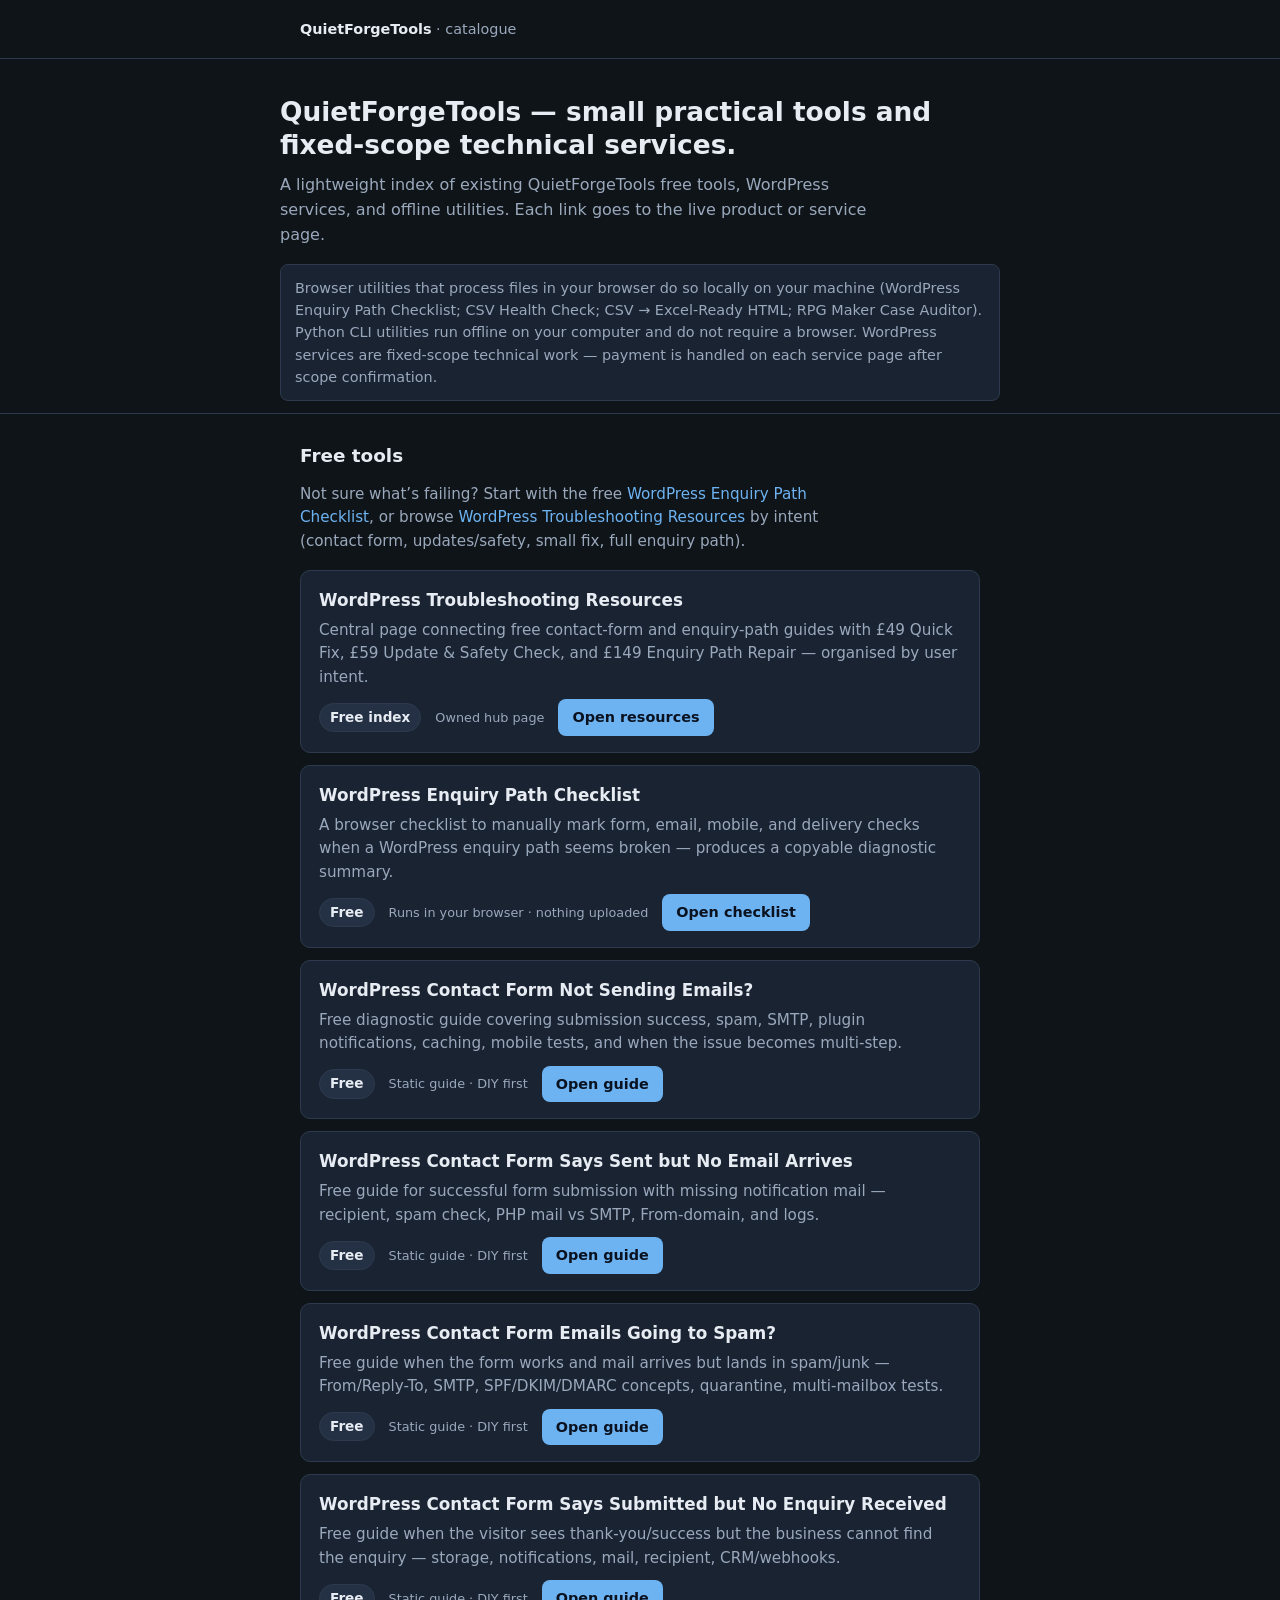
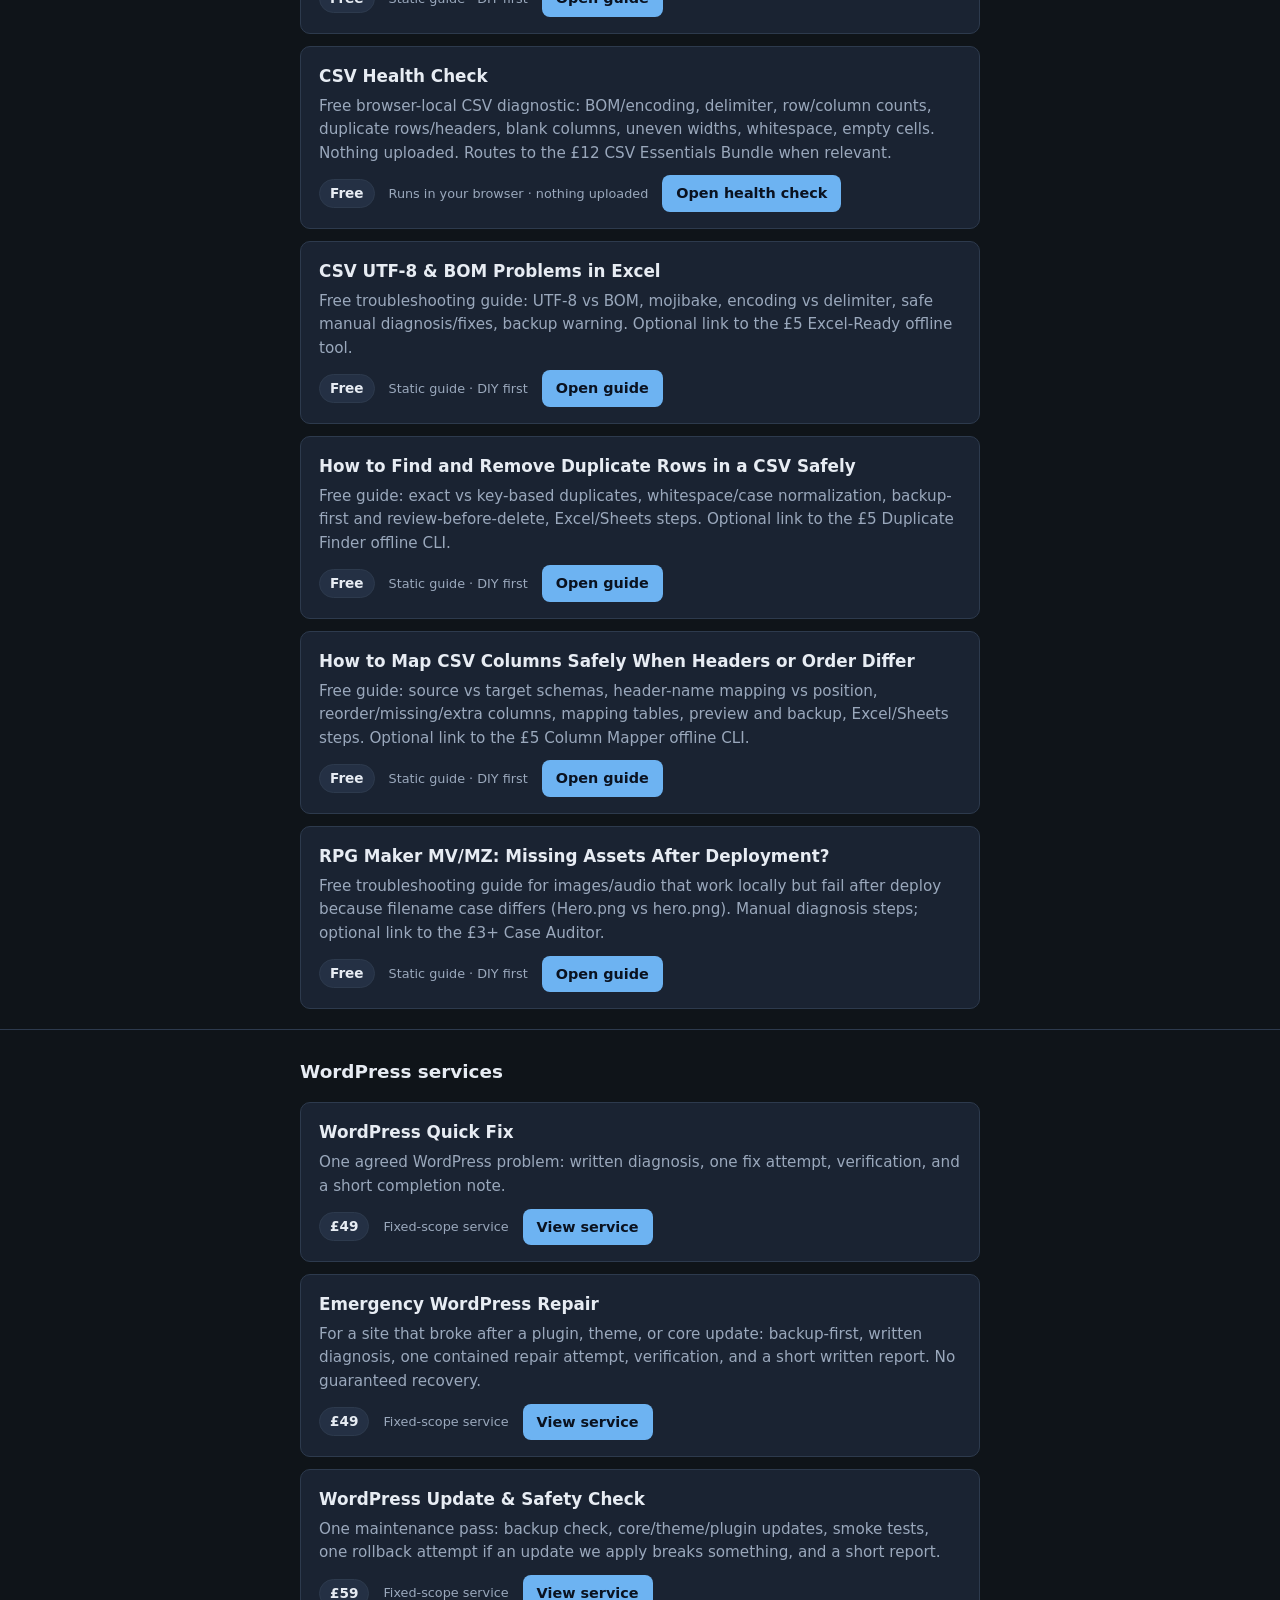
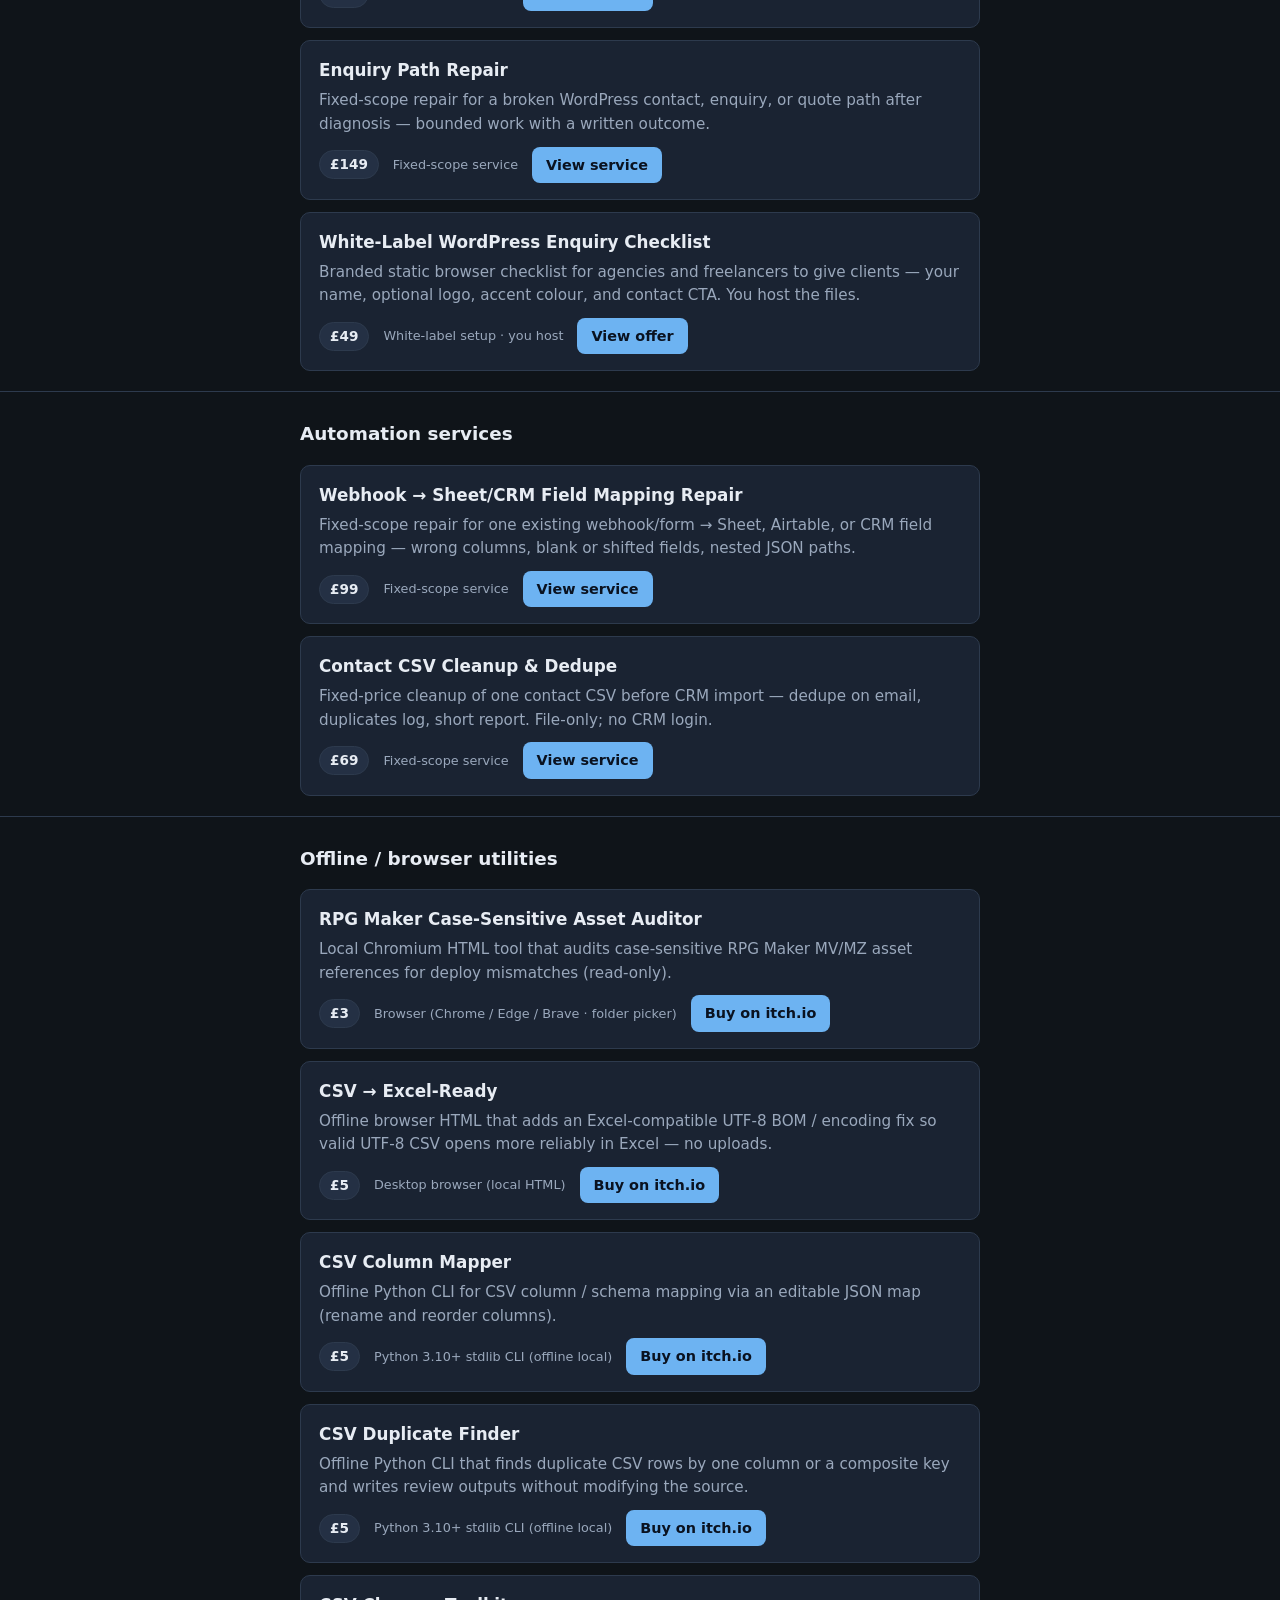
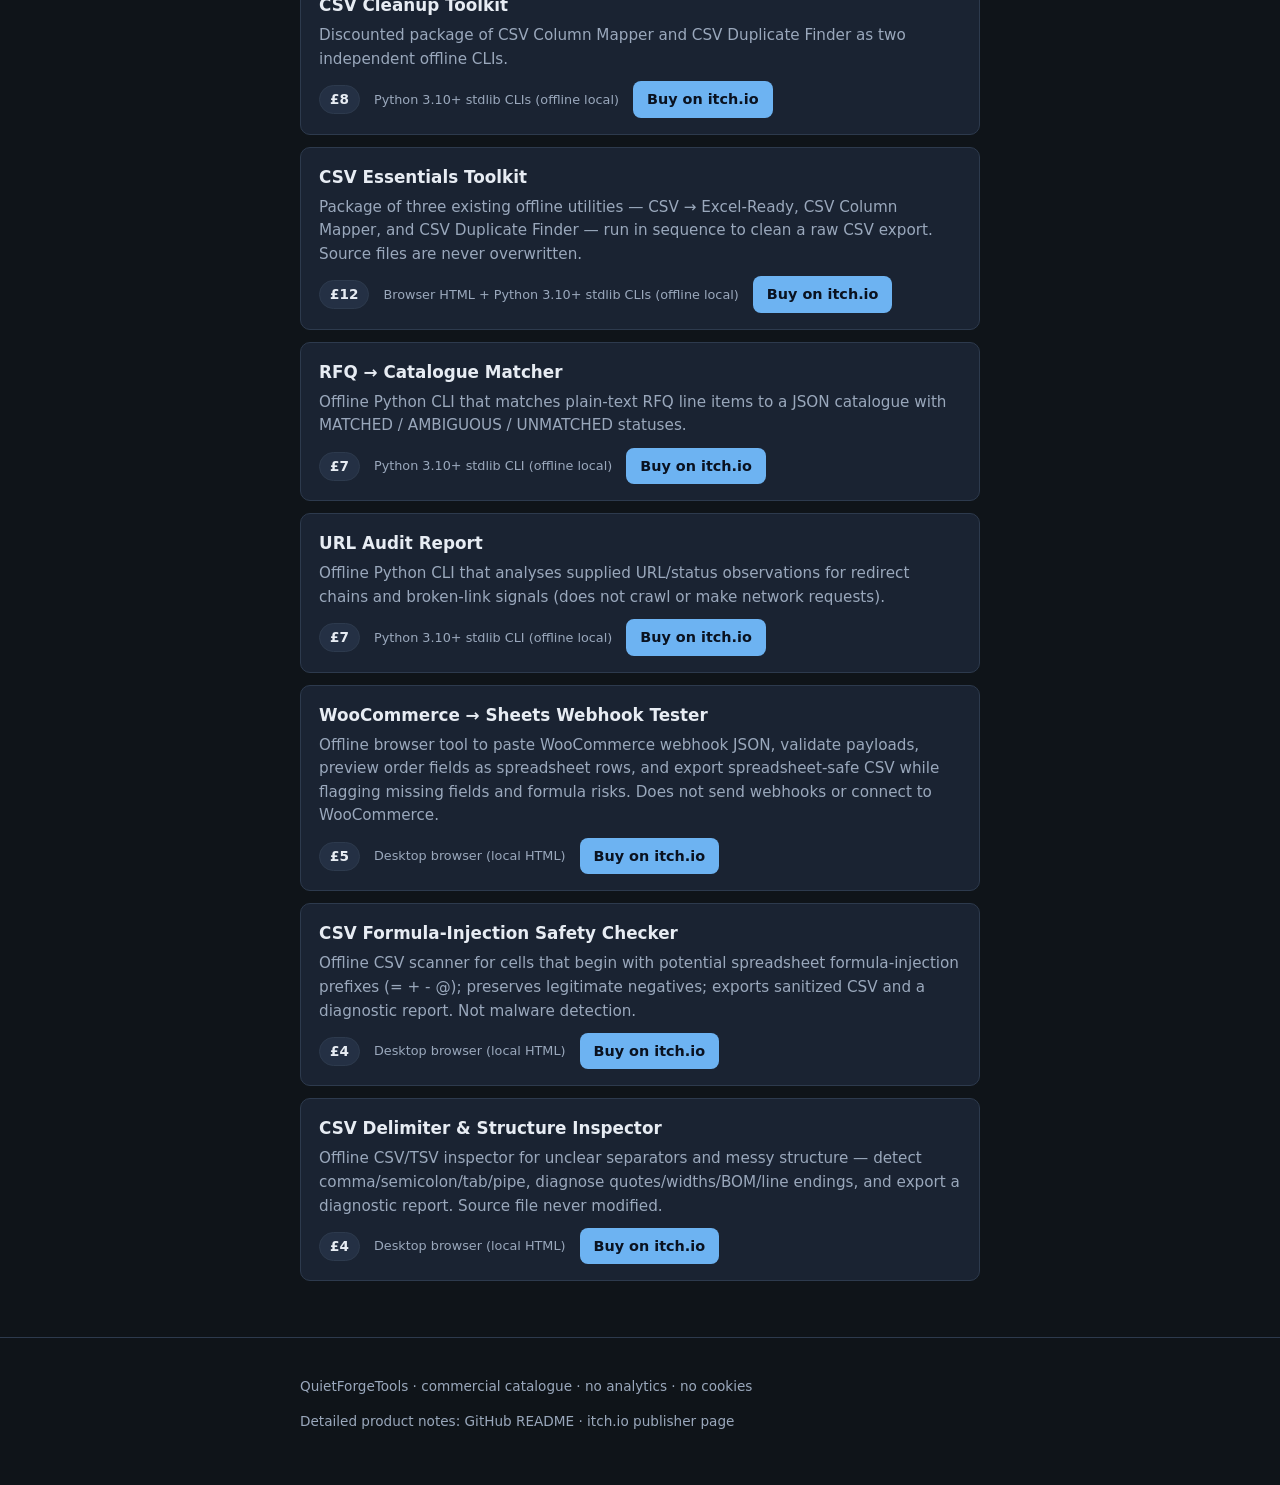
==== docs/index.html @ 50332026 "TASK1142: Add CSV Delimiter & Structure Inspector (£4) to catalogue" ====
<!DOCTYPE html>
<html lang="en">
<head>
  <meta charset="utf-8" />
  <meta name="viewport" content="width=device-width, initial-scale=1" />
  <title>QuietForgeTools — Small Practical Tools &amp; Fixed-Scope Services</title>
  <meta name="description" content="QuietForgeTools: free WordPress enquiry checklist, fixed-scope WordPress services (£49–£149), and offline/browser utilities on itch.io. Small practical tools and technical services." />
  <link rel="canonical" href="https://mamonasr789-png.github.io/quietforgetools/" />
  <meta name="robots" content="index,follow" />
  <style>
    :root {
      --bg: #0f1419;
      --surface: #1a2332;
      --border: #2d3a4d;
      --text: #e7ecf3;
      --muted: #9aa8bc;
      --accent: #6db3f2;
      --chip: #243044;
    }
    * { box-sizing: border-box; }
    body {
      margin: 0;
      font-family: system-ui, -apple-system, Segoe UI, Roboto, Helvetica, Arial, sans-serif;
      background: var(--bg);
      color: var(--text);
      line-height: 1.55;
      font-size: 16px;
    }
    a { color: var(--accent); text-decoration: none; }
    a:hover { text-decoration: underline; }
    .wrap { max-width: 720px; margin: 0 auto; padding: 0 20px; }
    header { border-bottom: 1px solid var(--border); padding: 18px 0; }
    .brand { font-size: 0.9rem; color: var(--muted); }
    .brand strong { color: var(--text); font-weight: 600; }
    .hero { padding: 36px 0 12px; }
    h1 { font-size: 1.65rem; line-height: 1.25; margin: 0 0 12px; font-weight: 700; }
    .lead { color: var(--muted); margin: 0 0 8px; max-width: 38em; }
    .note { font-size: 0.9rem; color: var(--muted); margin: 16px 0 0; padding: 12px 14px; background: var(--surface); border: 1px solid var(--border); border-radius: 8px; }
    section { padding: 28px 0 8px; border-top: 1px solid var(--border); }
    h2 { font-size: 1.15rem; margin: 0 0 16px; font-weight: 650; }
    .item {
      background: var(--surface);
      border: 1px solid var(--border);
      border-radius: 10px;
      padding: 16px 18px;
      margin-bottom: 12px;
    }
    .item h3 { margin: 0 0 6px; font-size: 1.05rem; font-weight: 600; }
    .item p { margin: 0 0 10px; color: var(--muted); font-size: 0.95rem; }
    .meta { display: flex; flex-wrap: wrap; gap: 8px 14px; align-items: center; }
    .price {
      display: inline-block;
      background: var(--chip);
      border: 1px solid var(--border);
      border-radius: 999px;
      padding: 3px 10px;
      font-size: 0.85rem;
      font-weight: 600;
      color: var(--text);
    }
    .runtime { font-size: 0.8rem; color: var(--muted); }
    .btn {
      display: inline-block;
      padding: 7px 14px;
      border-radius: 8px;
      background: var(--accent);
      color: #0a1220;
      font-weight: 600;
      font-size: 0.9rem;
      text-decoration: none;
    }
    .btn:hover { text-decoration: none; filter: brightness(1.06); }
    footer {
      margin-top: 36px;
      padding: 24px 0 40px;
      border-top: 1px solid var(--border);
      color: var(--muted);
      font-size: 0.85rem;
    }
    footer a { color: var(--muted); }
  </style>
</head>
<body>
  <header>
    <div class="wrap">
      <div class="brand"><strong>QuietForgeTools</strong> · catalogue</div>
    </div>
  </header>

  <main>
    <div class="wrap hero">
      <h1>QuietForgeTools — small practical tools and fixed-scope technical services.</h1>
      <p class="lead">
        A lightweight index of existing QuietForgeTools free tools, WordPress services,
        and offline utilities. Each link goes to the live product or service page.
      </p>
      <p class="note">
        Browser utilities that process files in your browser do so locally on your machine
        (WordPress Enquiry Path Checklist; CSV Health Check; CSV → Excel-Ready HTML; RPG Maker Case Auditor).
        Python CLI utilities run offline on your computer and do not require a browser.
        WordPress services are fixed-scope technical work — payment is handled on each service page after scope confirmation.
      </p>
    </div>

    <section aria-labelledby="free-tools">
      <div class="wrap">
        <h2 id="free-tools">Free tools</h2>
        <p class="qualify" style="color:var(--muted);font-size:0.95rem;margin:-4px 0 16px;max-width:38em;">
          Not sure what&rsquo;s failing? Start with the free
          <a href="https://mamonasr789-png.github.io/quietforgetools-wp-enquiry-checklist/">WordPress Enquiry Path Checklist</a>,
          or browse
          <a href="https://mamonasr789-png.github.io/quietforgetools/wordpress-troubleshooting/">WordPress Troubleshooting Resources</a>
          by intent (contact form, updates/safety, small fix, full enquiry path).
        </p>

        <article class="item">
          <h3>WordPress Troubleshooting Resources</h3>
          <p>Central page connecting free contact-form and enquiry-path guides with £49 Quick Fix, £59 Update &amp; Safety Check, and £149 Enquiry Path Repair — organised by user intent.</p>
          <div class="meta">
            <span class="price">Free index</span>
            <span class="runtime">Owned hub page</span>
            <a class="btn" href="https://mamonasr789-png.github.io/quietforgetools/wordpress-troubleshooting/">Open resources</a>
          </div>
        </article>

        <article class="item">
          <h3>WordPress Enquiry Path Checklist</h3>
          <p>A browser checklist to manually mark form, email, mobile, and delivery checks when a WordPress enquiry path seems broken — produces a copyable diagnostic summary.</p>
          <div class="meta">
            <span class="price">Free</span>
            <span class="runtime">Runs in your browser · nothing uploaded</span>
            <a class="btn" href="https://mamonasr789-png.github.io/quietforgetools-wp-enquiry-checklist/">Open checklist</a>
          </div>
        </article>

        <article class="item">
          <h3>WordPress Contact Form Not Sending Emails?</h3>
          <p>Free diagnostic guide covering submission success, spam, SMTP, plugin notifications, caching, mobile tests, and when the issue becomes multi-step.</p>
          <div class="meta">
            <span class="price">Free</span>
            <span class="runtime">Static guide · DIY first</span>
            <a class="btn" href="https://mamonasr789-png.github.io/quietforgetools-wp-contact-form-not-sending/">Open guide</a>
          </div>
        </article>

        <article class="item">
          <h3>WordPress Contact Form Says Sent but No Email Arrives</h3>
          <p>Free guide for successful form submission with missing notification mail — recipient, spam check, PHP mail vs SMTP, From-domain, and logs.</p>
          <div class="meta">
            <span class="price">Free</span>
            <span class="runtime">Static guide · DIY first</span>
            <a class="btn" href="https://mamonasr789-png.github.io/quietforgetools-wp-form-sent-no-email/">Open guide</a>
          </div>
        </article>

        <article class="item">
          <h3>WordPress Contact Form Emails Going to Spam?</h3>
          <p>Free guide when the form works and mail arrives but lands in spam/junk — From/Reply-To, SMTP, SPF/DKIM/DMARC concepts, quarantine, multi-mailbox tests.</p>
          <div class="meta">
            <span class="price">Free</span>
            <span class="runtime">Static guide · DIY first</span>
            <a class="btn" href="https://mamonasr789-png.github.io/quietforgetools-wp-form-emails-to-spam/">Open guide</a>
          </div>
        </article>

        <article class="item">
          <h3>WordPress Contact Form Says Submitted but No Enquiry Received</h3>
          <p>Free guide when the visitor sees thank-you/success but the business cannot find the enquiry — storage, notifications, mail, recipient, CRM/webhooks.</p>
          <div class="meta">
            <span class="price">Free</span>
            <span class="runtime">Static guide · DIY first</span>
            <a class="btn" href="https://mamonasr789-png.github.io/quietforgetools-wp-form-submitted-no-enquiry/">Open guide</a>
          </div>
        </article>

        <article class="item">
          <h3>CSV Health Check</h3>
          <p>Free browser-local CSV diagnostic: BOM/encoding, delimiter, row/column counts, duplicate rows/headers, blank columns, uneven widths, whitespace, empty cells. Nothing uploaded. Routes to the £12 CSV Essentials Bundle when relevant.</p>
          <div class="meta">
            <span class="price">Free</span>
            <span class="runtime">Runs in your browser · nothing uploaded</span>
            <a class="btn" href="https://mamonasr789-png.github.io/quietforgetools/csv-health-check/">Open health check</a>
          </div>
        </article>

        <article class="item">
          <h3>CSV UTF-8 &amp; BOM Problems in Excel</h3>
          <p>Free troubleshooting guide: UTF-8 vs BOM, mojibake, encoding vs delimiter, safe manual diagnosis/fixes, backup warning. Optional link to the £5 Excel-Ready offline tool.</p>
          <div class="meta">
            <span class="price">Free</span>
            <span class="runtime">Static guide · DIY first</span>
            <a class="btn" href="https://mamonasr789-png.github.io/quietforgetools/csv-utf8-bom-excel-fix/">Open guide</a>
          </div>
        </article>

        <article class="item">
          <h3>How to Find and Remove Duplicate Rows in a CSV Safely</h3>
          <p>Free guide: exact vs key-based duplicates, whitespace/case normalization, backup-first and review-before-delete, Excel/Sheets steps. Optional link to the £5 Duplicate Finder offline CLI.</p>
          <div class="meta">
            <span class="price">Free</span>
            <span class="runtime">Static guide · DIY first</span>
            <a class="btn" href="https://mamonasr789-png.github.io/quietforgetools/csv-find-remove-duplicates-safely/">Open guide</a>
          </div>
        </article>

        <article class="item">
          <h3>How to Map CSV Columns Safely When Headers or Order Differ</h3>
          <p>Free guide: source vs target schemas, header-name mapping vs position, reorder/missing/extra columns, mapping tables, preview and backup, Excel/Sheets steps. Optional link to the £5 Column Mapper offline CLI.</p>
          <div class="meta">
            <span class="price">Free</span>
            <span class="runtime">Static guide · DIY first</span>
            <a class="btn" href="https://mamonasr789-png.github.io/quietforgetools/csv-column-mapping-guide/">Open guide</a>
          </div>
        </article>

        <article class="item">
          <h3>RPG Maker MV/MZ: Missing Assets After Deployment?</h3>
          <p>Free troubleshooting guide for images/audio that work locally but fail after deploy because filename case differs (Hero.png vs hero.png). Manual diagnosis steps; optional link to the £3+ Case Auditor.</p>
          <div class="meta">
            <span class="price">Free</span>
            <span class="runtime">Static guide · DIY first</span>
            <a class="btn" href="https://mamonasr789-png.github.io/quietforgetools/rpg-maker-case-sensitivity/">Open guide</a>
          </div>
        </article>
      </div>
    </section>

    <section aria-labelledby="wp-services">
      <div class="wrap">
        <h2 id="wp-services">WordPress services</h2>

        <article class="item">
          <h3>WordPress Quick Fix</h3>
          <p>One agreed WordPress problem: written diagnosis, one fix attempt, verification, and a short completion note.</p>
          <div class="meta">
            <span class="price">£49</span>
            <span class="runtime">Fixed-scope service</span>
            <a class="btn" href="https://mamonasr789-png.github.io/quietforgetools-wp-maintenance/quick-fix/">View service</a>
          </div>
        </article>

        <article class="item">
          <h3>Emergency WordPress Repair</h3>
          <p>For a site that broke after a plugin, theme, or core update: backup-first, written diagnosis, one contained repair attempt, verification, and a short written report. No guaranteed recovery.</p>
          <div class="meta">
            <span class="price">£49</span>
            <span class="runtime">Fixed-scope service</span>
            <a class="btn" href="https://mamonasr789-png.github.io/quietforgetools-wp-maintenance/emergency-wordpress-repair/">View service</a>
          </div>
        </article>

        <article class="item">
          <h3>WordPress Update &amp; Safety Check</h3>
          <p>One maintenance pass: backup check, core/theme/plugin updates, smoke tests, one rollback attempt if an update we apply breaks something, and a short report.</p>
          <div class="meta">
            <span class="price">£59</span>
            <span class="runtime">Fixed-scope service</span>
            <a class="btn" href="https://mamonasr789-png.github.io/quietforgetools-wp-maintenance/">View service</a>
          </div>
        </article>

        <article class="item">
          <h3>Enquiry Path Repair</h3>
          <p>Fixed-scope repair for a broken WordPress contact, enquiry, or quote path after diagnosis — bounded work with a written outcome.</p>
          <div class="meta">
            <span class="price">£149</span>
            <span class="runtime">Fixed-scope service</span>
            <a class="btn" href="https://mamonasr789-png.github.io/quietforgetools-enquiry-repair/">View service</a>
          </div>
        </article>

        <article class="item">
          <h3>White-Label WordPress Enquiry Checklist</h3>
          <p>Branded static browser checklist for agencies and freelancers to give clients — your name, optional logo, accent colour, and contact CTA. You host the files.</p>
          <div class="meta">
            <span class="price">£49</span>
            <span class="runtime">White-label setup · you host</span>
            <a class="btn" href="https://mamonasr789-png.github.io/quietforgetools/white-label-wordpress-checklist/">View offer</a>
          </div>
        </article>
      </div>
    </section>

    <section aria-labelledby="automation-services">
      <div class="wrap">
        <h2 id="automation-services">Automation services</h2>

        <article class="item">
          <h3>Webhook → Sheet/CRM Field Mapping Repair</h3>
          <p>Fixed-scope repair for one existing webhook/form → Sheet, Airtable, or CRM field mapping — wrong columns, blank or shifted fields, nested JSON paths.</p>
          <div class="meta">
            <span class="price">£99</span>
            <span class="runtime">Fixed-scope service</span>
            <a class="btn" href="https://mamonasr789-png.github.io/quietforgetools-webhook-mapping-repair/">View service</a>
          </div>
        </article>

        <article class="item">
          <h3>Contact CSV Cleanup &amp; Dedupe</h3>
          <p>Fixed-price cleanup of one contact CSV before CRM import — dedupe on email, duplicates log, short report. File-only; no CRM login.</p>
          <div class="meta">
            <span class="price">£69</span>
            <span class="runtime">Fixed-scope service</span>
            <a class="btn" href="https://mamonasr789-png.github.io/quietforgetools-contact-csv-cleanup/">View service</a>
          </div>
        </article>
      </div>
    </section>

    <section aria-labelledby="utilities">
      <div class="wrap">
        <h2 id="utilities">Offline / browser utilities</h2>

        <article class="item">
          <h3>RPG Maker Case-Sensitive Asset Auditor</h3>
          <p>Local Chromium HTML tool that audits case-sensitive RPG Maker MV/MZ asset references for deploy mismatches (read-only).</p>
          <div class="meta">
            <span class="price">£3</span>
            <span class="runtime">Browser (Chrome / Edge / Brave · folder picker)</span>
            <a class="btn" href="https://quietforgetools.itch.io/rpg-maker-case-sensitive-asset-auditor">Buy on itch.io</a>
          </div>
        </article>

        <article class="item">
          <h3>CSV → Excel-Ready</h3>
          <p>Offline browser HTML that adds an Excel-compatible UTF-8 BOM / encoding fix so valid UTF-8 CSV opens more reliably in Excel — no uploads.</p>
          <div class="meta">
            <span class="price">£5</span>
            <span class="runtime">Desktop browser (local HTML)</span>
            <a class="btn" href="https://quietforgetools.itch.io/csv-excel-ready-offline-encoding-bom-fixer">Buy on itch.io</a>
          </div>
        </article>

        <article class="item">
          <h3>CSV Column Mapper</h3>
          <p>Offline Python CLI for CSV column / schema mapping via an editable JSON map (rename and reorder columns).</p>
          <div class="meta">
            <span class="price">£5</span>
            <span class="runtime">Python 3.10+ stdlib CLI (offline local)</span>
            <a class="btn" href="https://quietforgetools.itch.io/csv-column-mapper-offline-schema-mapping-tool">Buy on itch.io</a>
          </div>
        </article>

        <article class="item">
          <h3>CSV Duplicate Finder</h3>
          <p>Offline Python CLI that finds duplicate CSV rows by one column or a composite key and writes review outputs without modifying the source.</p>
          <div class="meta">
            <span class="price">£5</span>
            <span class="runtime">Python 3.10+ stdlib CLI (offline local)</span>
            <a class="btn" href="https://quietforgetools.itch.io/csv-duplicate-finder-offline-duplicate-row-detection">Buy on itch.io</a>
          </div>
        </article>

        <article class="item">
          <h3>CSV Cleanup Toolkit</h3>
          <p>Discounted package of CSV Column Mapper and CSV Duplicate Finder as two independent offline CLIs.</p>
          <div class="meta">
            <span class="price">£8</span>
            <span class="runtime">Python 3.10+ stdlib CLIs (offline local)</span>
            <a class="btn" href="https://quietforgetools.itch.io/csv-cleanup-toolkit-offline-mapper-duplicate-finder">Buy on itch.io</a>
          </div>
        </article>

        <article class="item">
          <h3>CSV Essentials Toolkit</h3>
          <p>Package of three existing offline utilities — CSV → Excel-Ready, CSV Column Mapper, and CSV Duplicate Finder — run in sequence to clean a raw CSV export. Source files are never overwritten.</p>
          <div class="meta">
            <span class="price">£12</span>
            <span class="runtime">Browser HTML + Python 3.10+ stdlib CLIs (offline local)</span>
            <a class="btn" href="https://quietforgetools.itch.io/csv-essentials-toolkit-3-offline-utilities">Buy on itch.io</a>
          </div>
        </article>

        <article class="item">
          <h3>RFQ → Catalogue Matcher</h3>
          <p>Offline Python CLI that matches plain-text RFQ line items to a JSON catalogue with MATCHED / AMBIGUOUS / UNMATCHED statuses.</p>
          <div class="meta">
            <span class="price">£7</span>
            <span class="runtime">Python 3.10+ stdlib CLI (offline local)</span>
            <a class="btn" href="https://quietforgetools.itch.io/rfq-catalogue-matcher-offline-line-item-matching-tool">Buy on itch.io</a>
          </div>
        </article>

        <article class="item">
          <h3>URL Audit Report</h3>
          <p>Offline Python CLI that analyses supplied URL/status observations for redirect chains and broken-link signals (does not crawl or make network requests).</p>
          <div class="meta">
            <span class="price">£7</span>
            <span class="runtime">Python 3.10+ stdlib CLI (offline local)</span>
            <a class="btn" href="https://quietforgetools.itch.io/url-audit-report-offline-redirect-broken-link-analyzer">Buy on itch.io</a>
          </div>
        </article>

        <article class="item">
          <h3>WooCommerce → Sheets Webhook Tester</h3>
          <p>Offline browser tool to paste WooCommerce webhook JSON, validate payloads, preview order fields as spreadsheet rows, and export spreadsheet-safe CSV while flagging missing fields and formula risks. Does not send webhooks or connect to WooCommerce.</p>
          <div class="meta">
            <span class="price">£5</span>
            <span class="runtime">Desktop browser (local HTML)</span>
            <a class="btn" href="https://quietforgetools.itch.io/woocommerce-sheets-webhook-tester">Buy on itch.io</a>
          </div>
        </article>

        <article class="item">
          <h3>CSV Formula-Injection Safety Checker</h3>
          <p>Offline CSV scanner for cells that begin with potential spreadsheet formula-injection prefixes (= + - @); preserves legitimate negatives; exports sanitized CSV and a diagnostic report. Not malware detection.</p>
          <div class="meta">
            <span class="price">£4</span>
            <span class="runtime">Desktop browser (local HTML)</span>
            <a class="btn" href="https://quietforgetools.itch.io/csv-formula-injection-safety-checker">Buy on itch.io</a>
          </div>
        </article>

        <article class="item">
          <h3>CSV Delimiter &amp; Structure Inspector</h3>
          <p>Offline CSV/TSV inspector for unclear separators and messy structure — detect comma/semicolon/tab/pipe, diagnose quotes/widths/BOM/line endings, and export a diagnostic report. Source file never modified.</p>
          <div class="meta">
            <span class="price">£4</span>
            <span class="runtime">Desktop browser (local HTML)</span>
            <a class="btn" href="https://quietforgetools.itch.io/csv-delimiter-structure-inspector">Buy on itch.io</a>
          </div>
        </article>
      </div>
    </section>
  </main>

  <footer>
    <div class="wrap">
      <p>QuietForgeTools · commercial catalogue · no analytics · no cookies</p>
      <p>
        Detailed product notes:
        <a href="https://github.com/mamonasr789-png/quietforgetools">GitHub README</a>
        ·
        <a href="https://quietforgetools.itch.io/">itch.io publisher page</a>
      </p>
    </div>
  </footer>
</body>
</html>
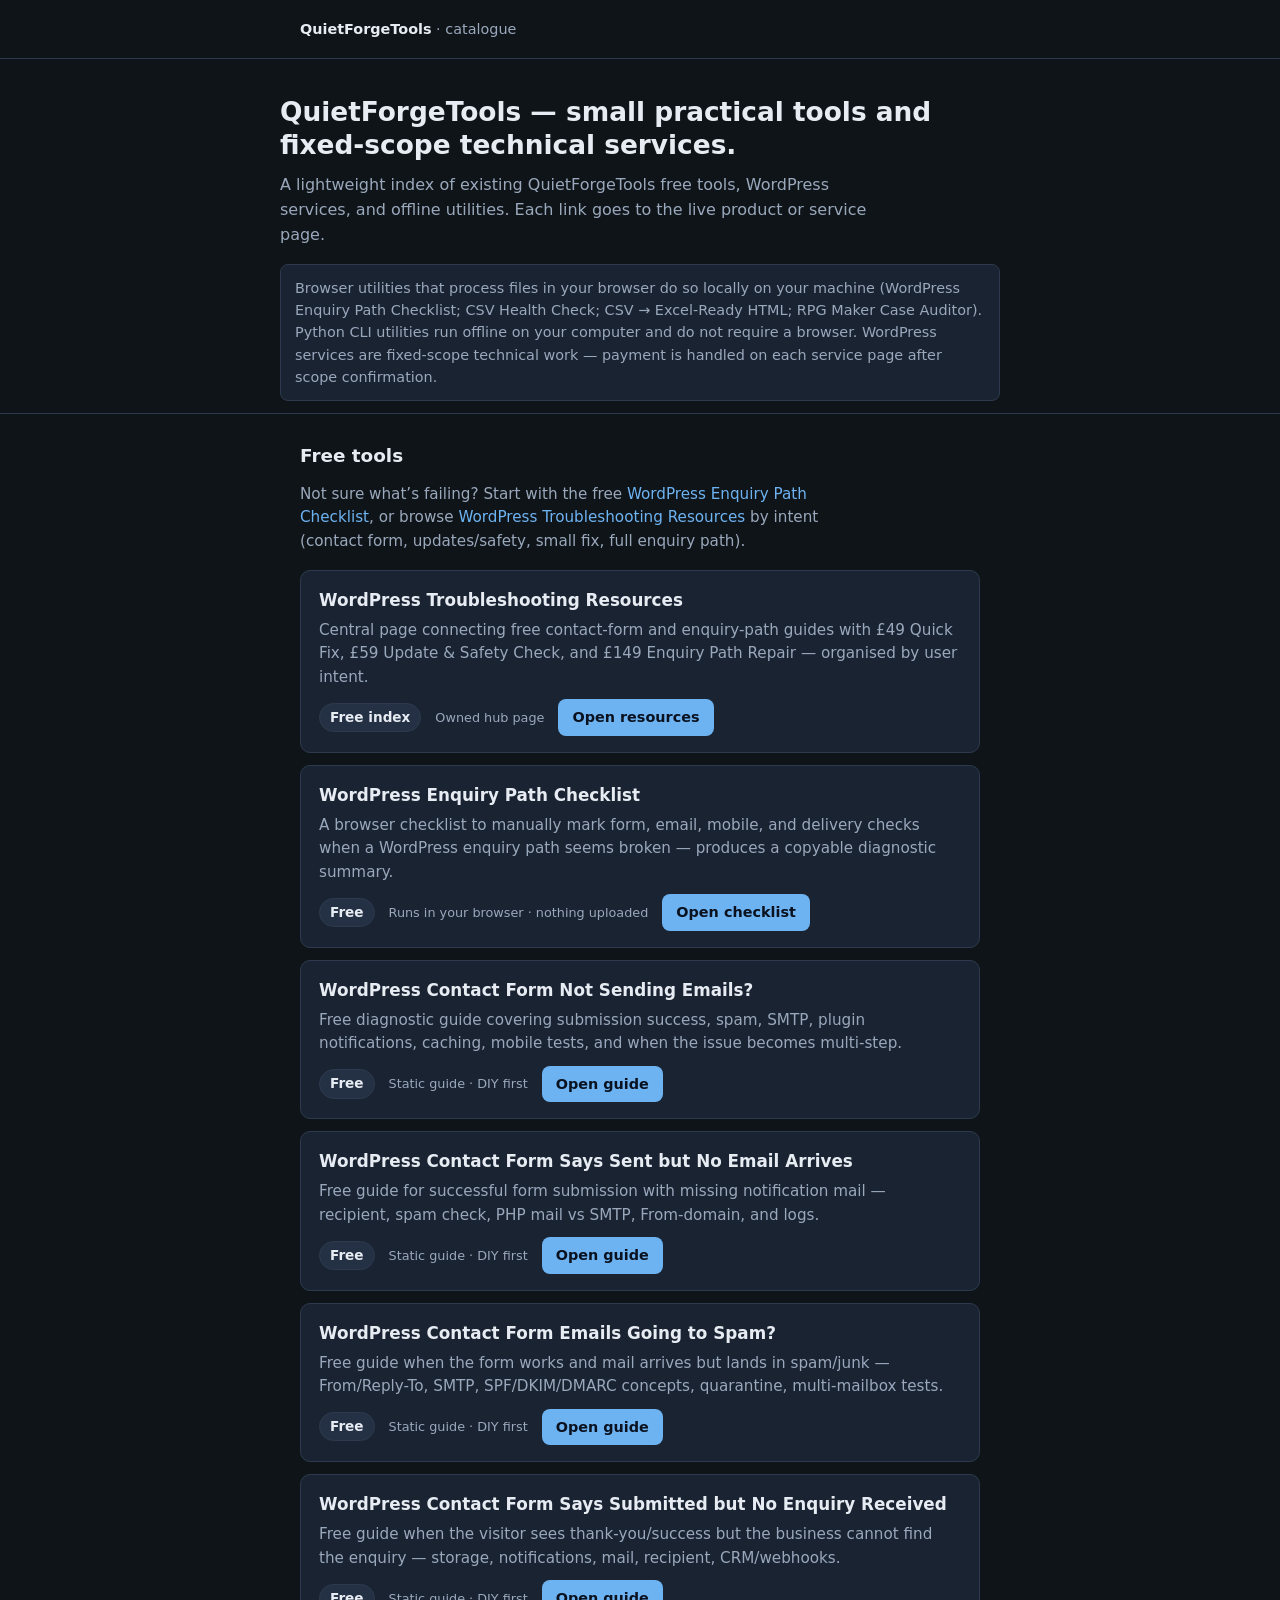
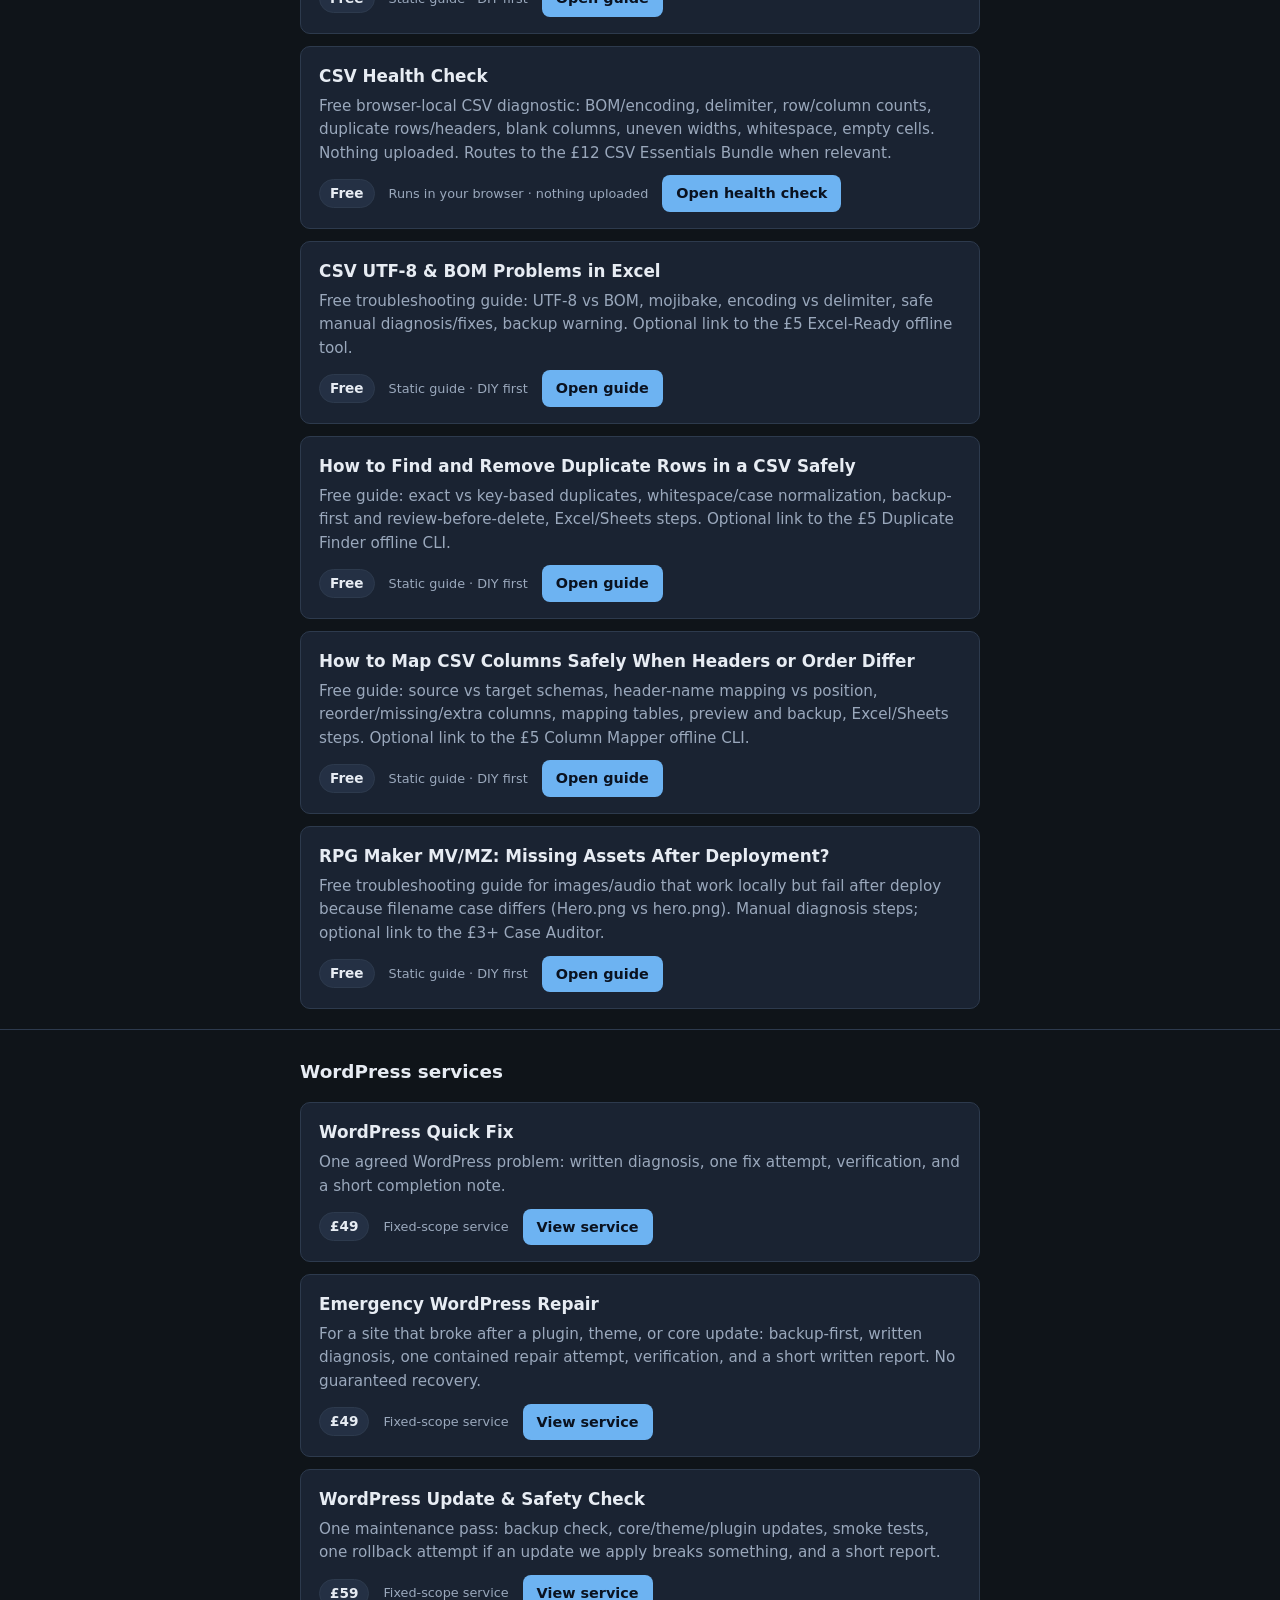
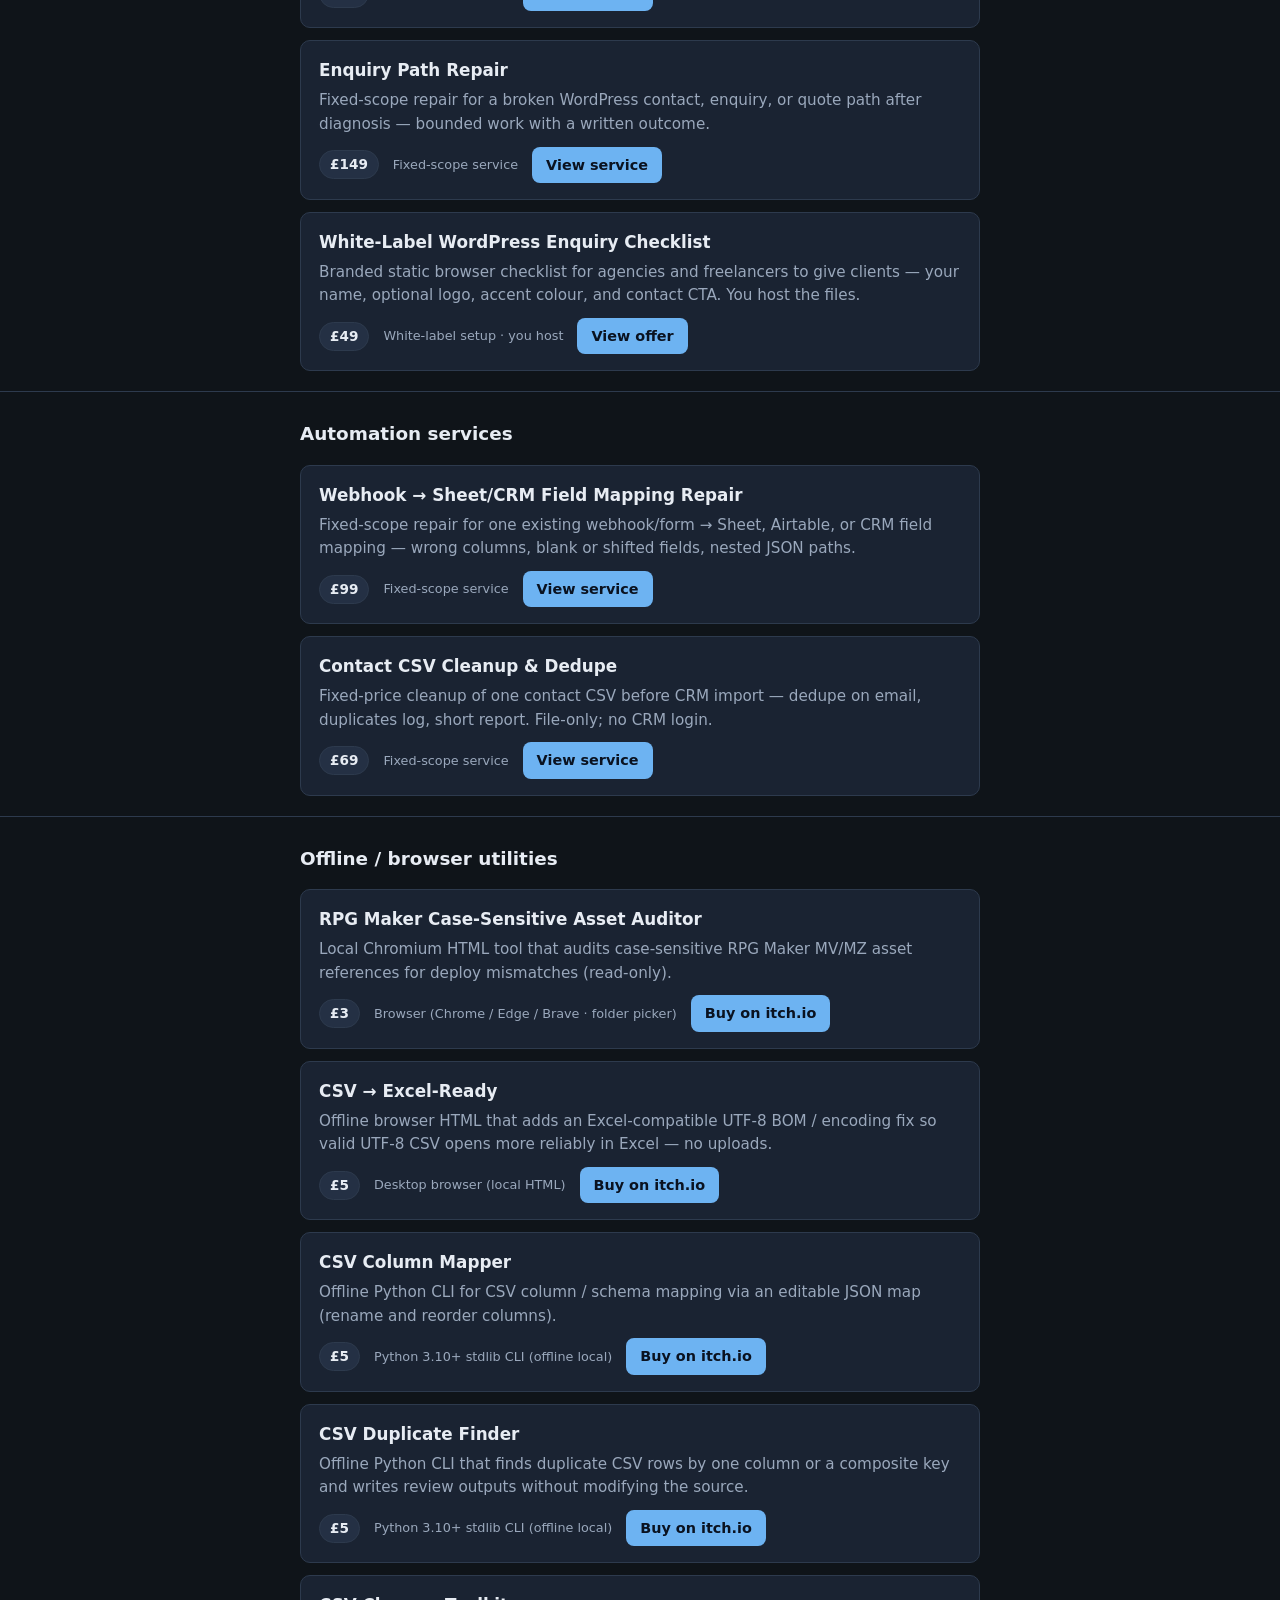
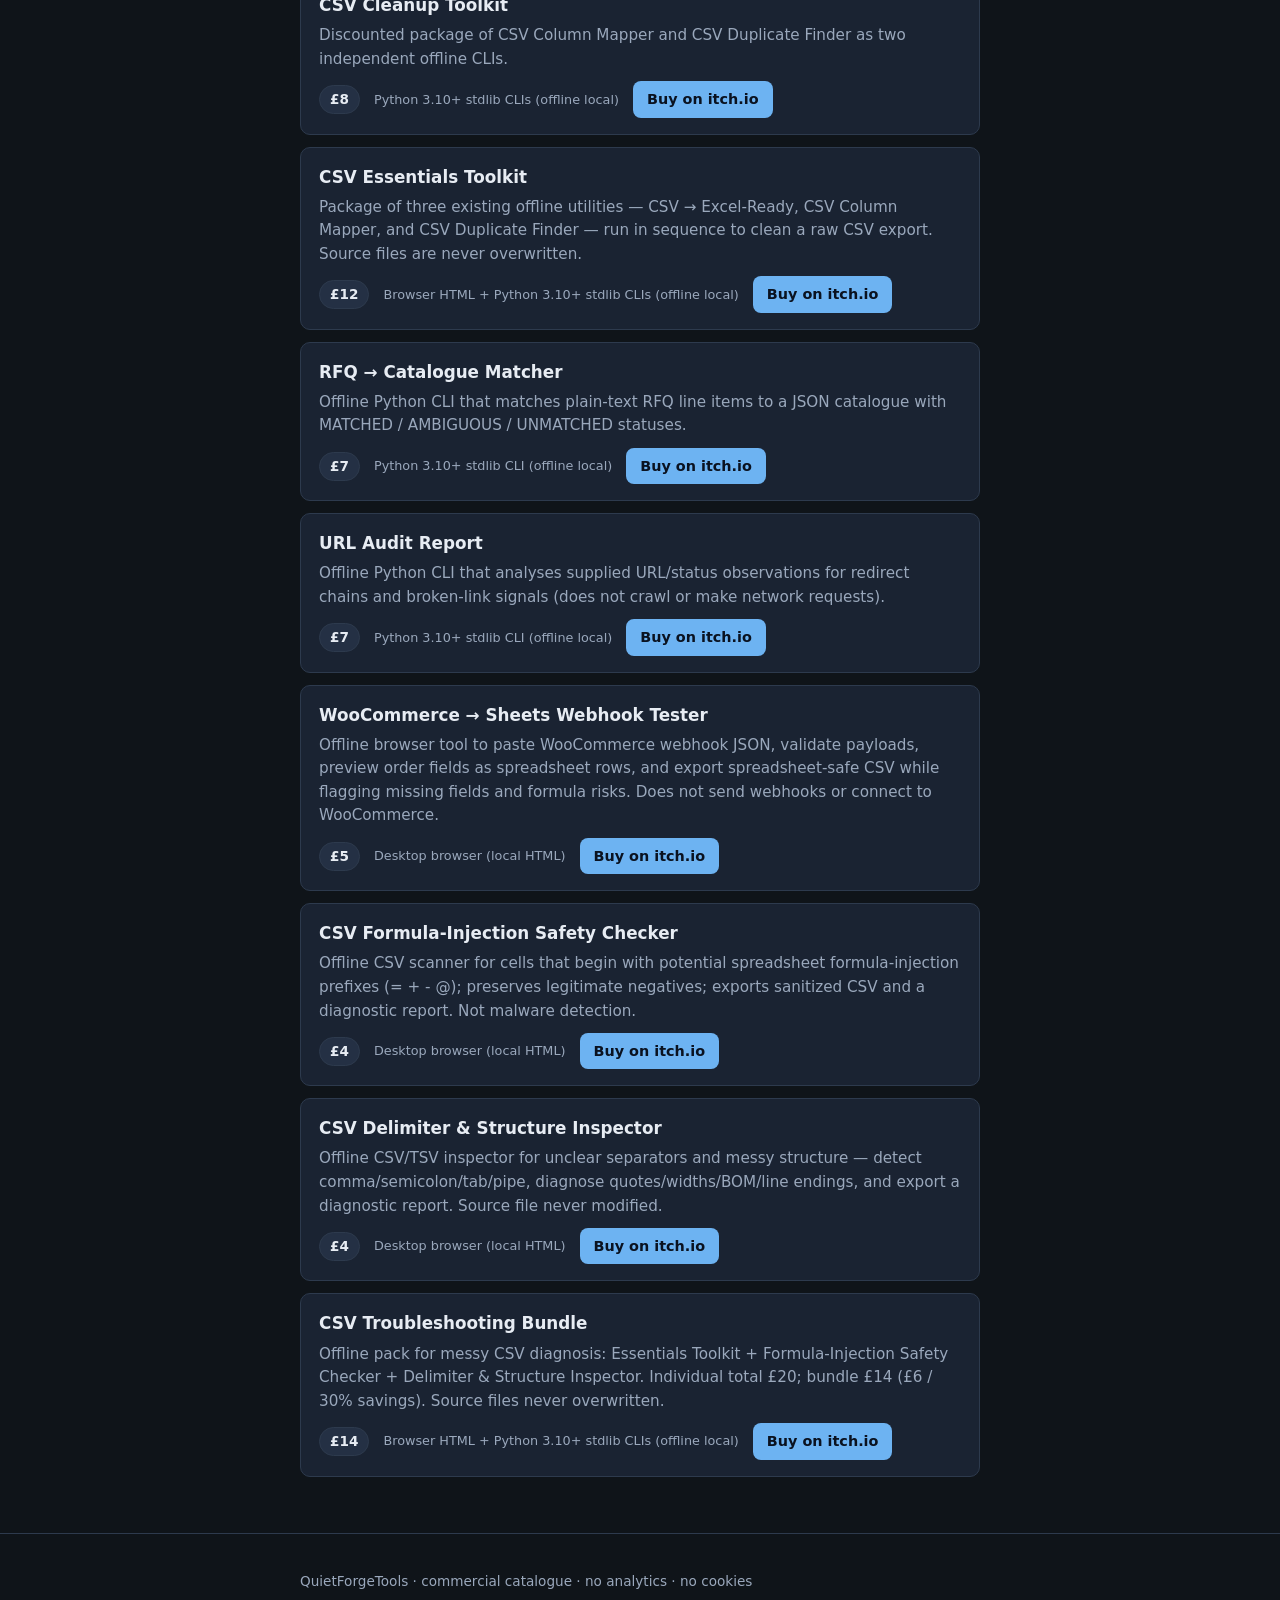
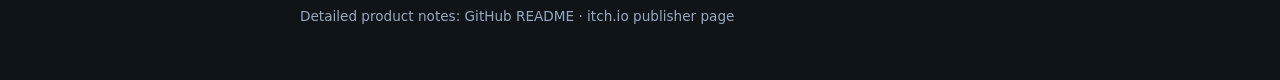
==== commit 95af15c5: "TASK1143: Add CSV Troubleshooting Bundle (£14) to catalogue" ====
--- a/docs/index.html
+++ b/docs/index.html
@@ -420,6 +420,16 @@
             <a class="btn" href="https://quietforgetools.itch.io/csv-delimiter-structure-inspector">Buy on itch.io</a>
           </div>
         </article>
+
+        <article class="item">
+          <h3>CSV Troubleshooting Bundle</h3>
+          <p>Offline pack for messy CSV diagnosis: Essentials Toolkit + Formula-Injection Safety Checker + Delimiter &amp; Structure Inspector. Individual total £20; bundle £14 (£6 / 30% savings). Source files never overwritten.</p>
+          <div class="meta">
+            <span class="price">£14</span>
+            <span class="runtime">Browser HTML + Python 3.10+ stdlib CLIs (offline local)</span>
+            <a class="btn" href="https://quietforgetools.itch.io/csv-troubleshooting-bundle">Buy on itch.io</a>
+          </div>
+        </article>
       </div>
     </section>
   </main>
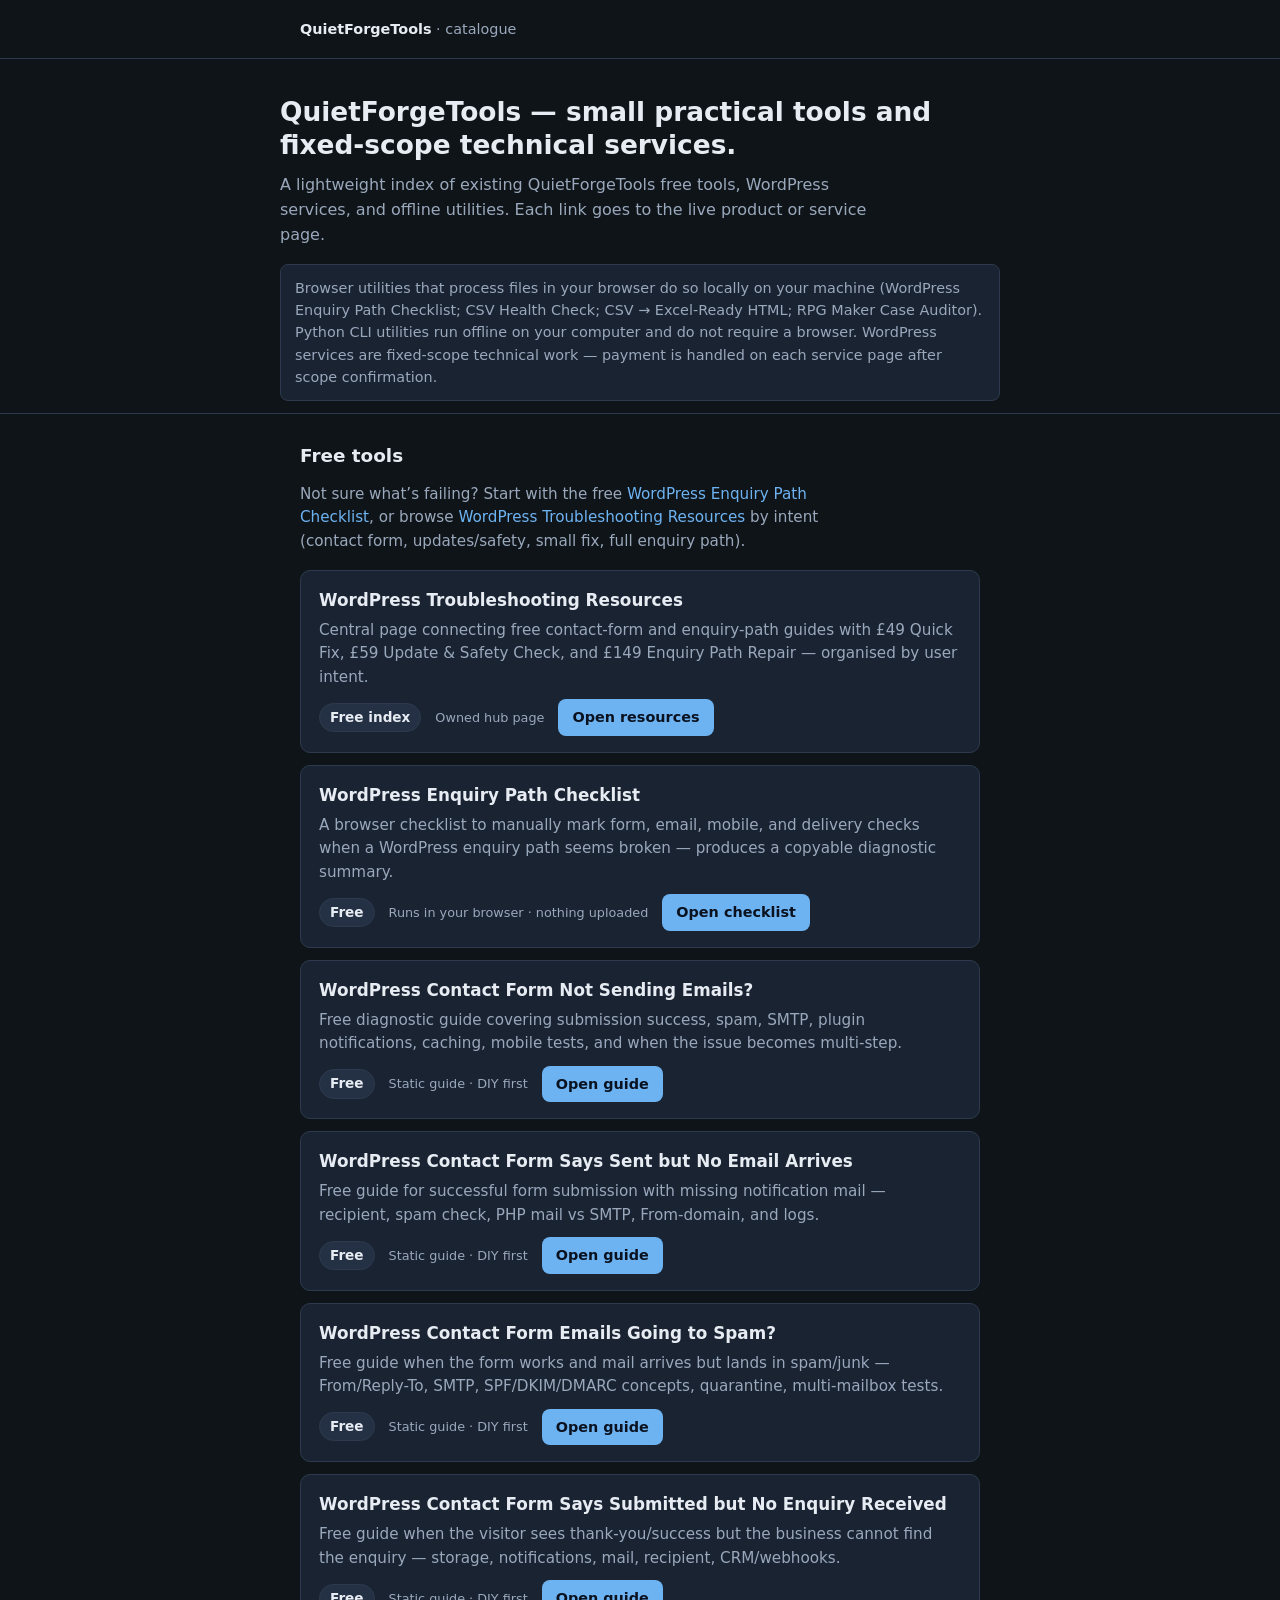
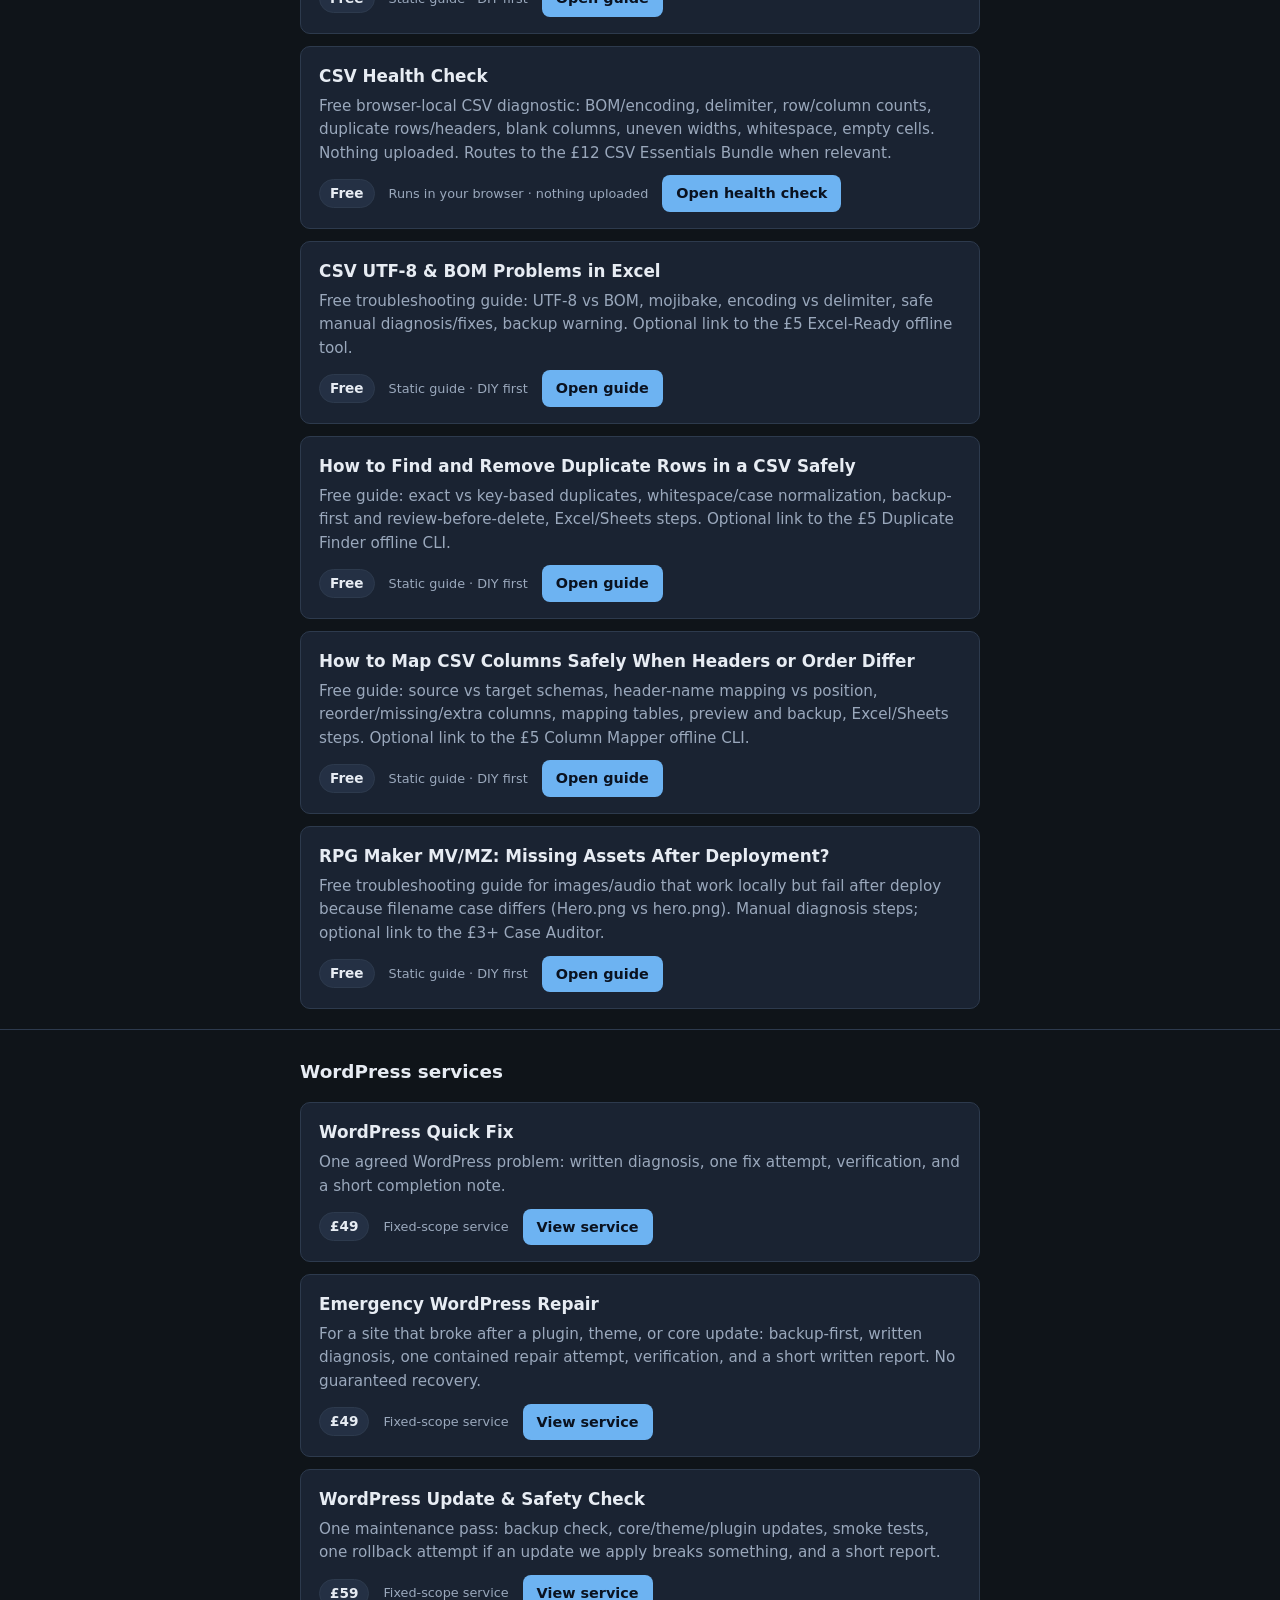
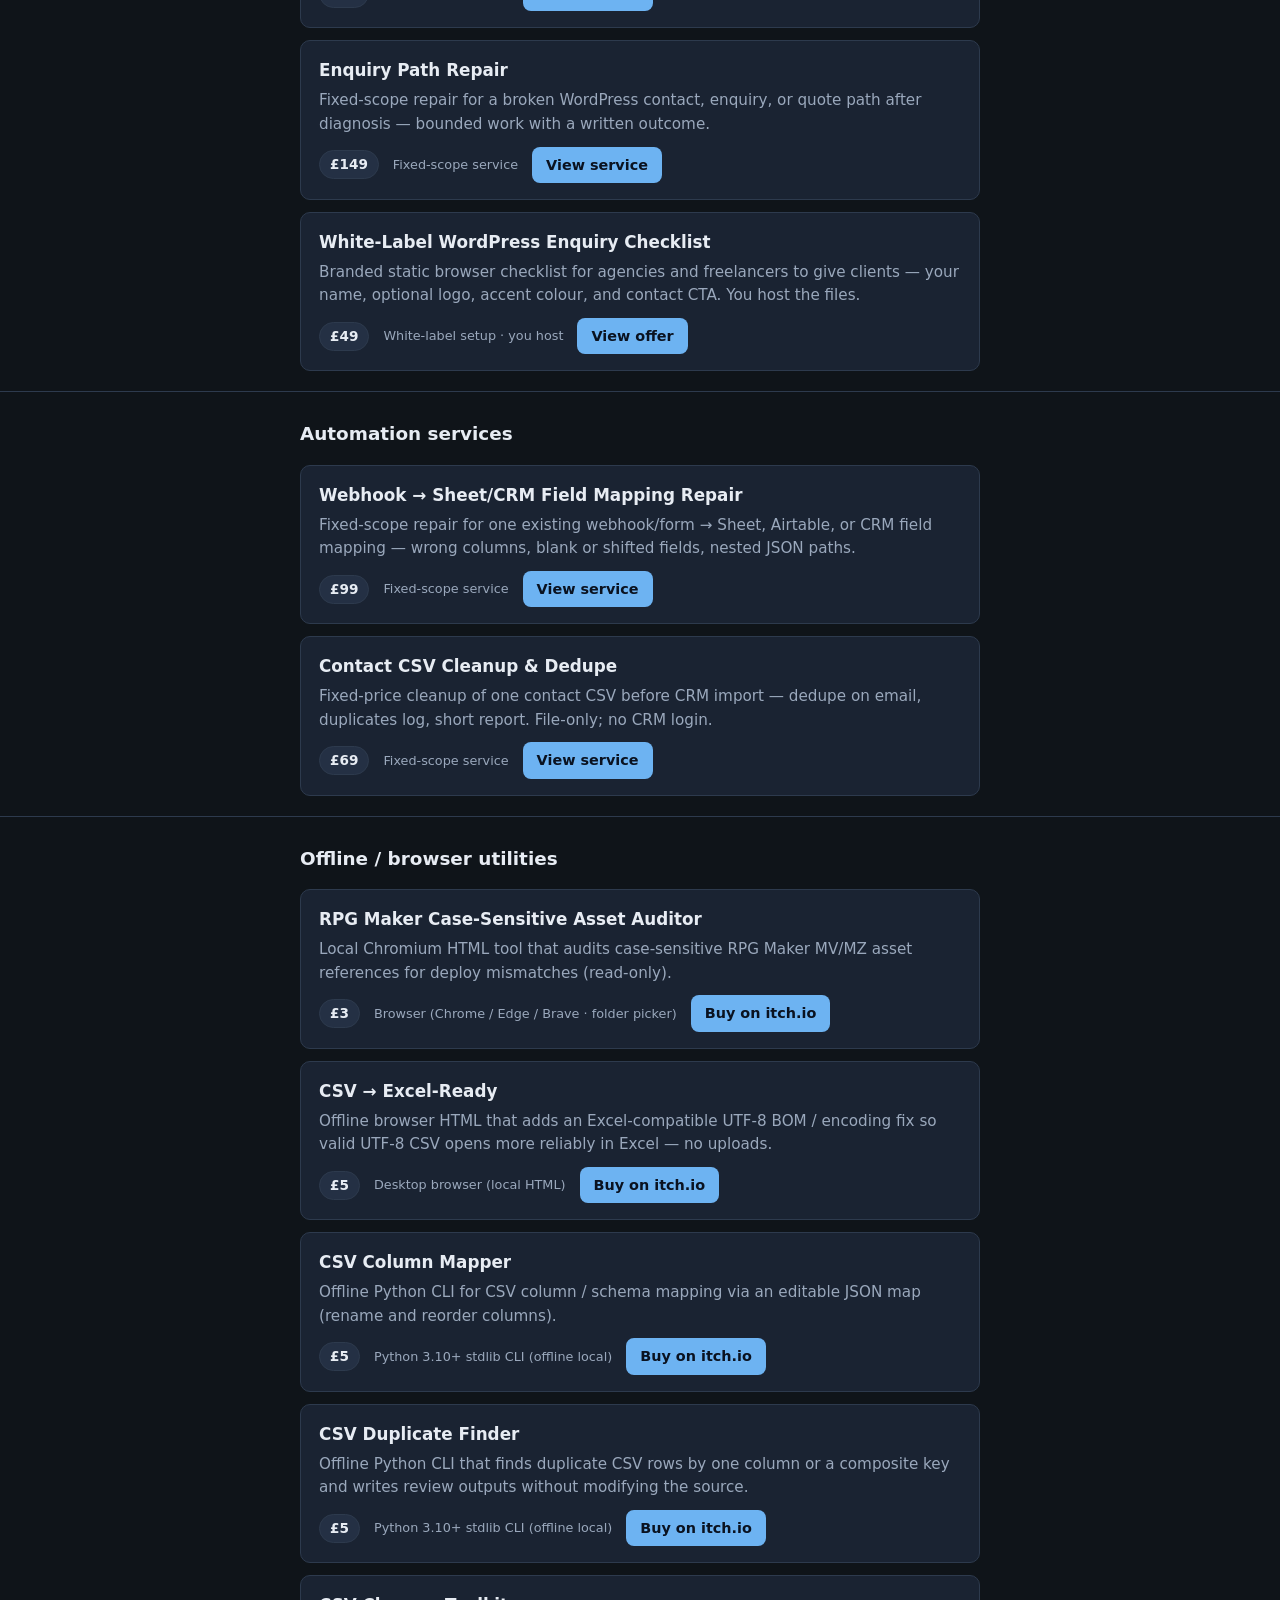
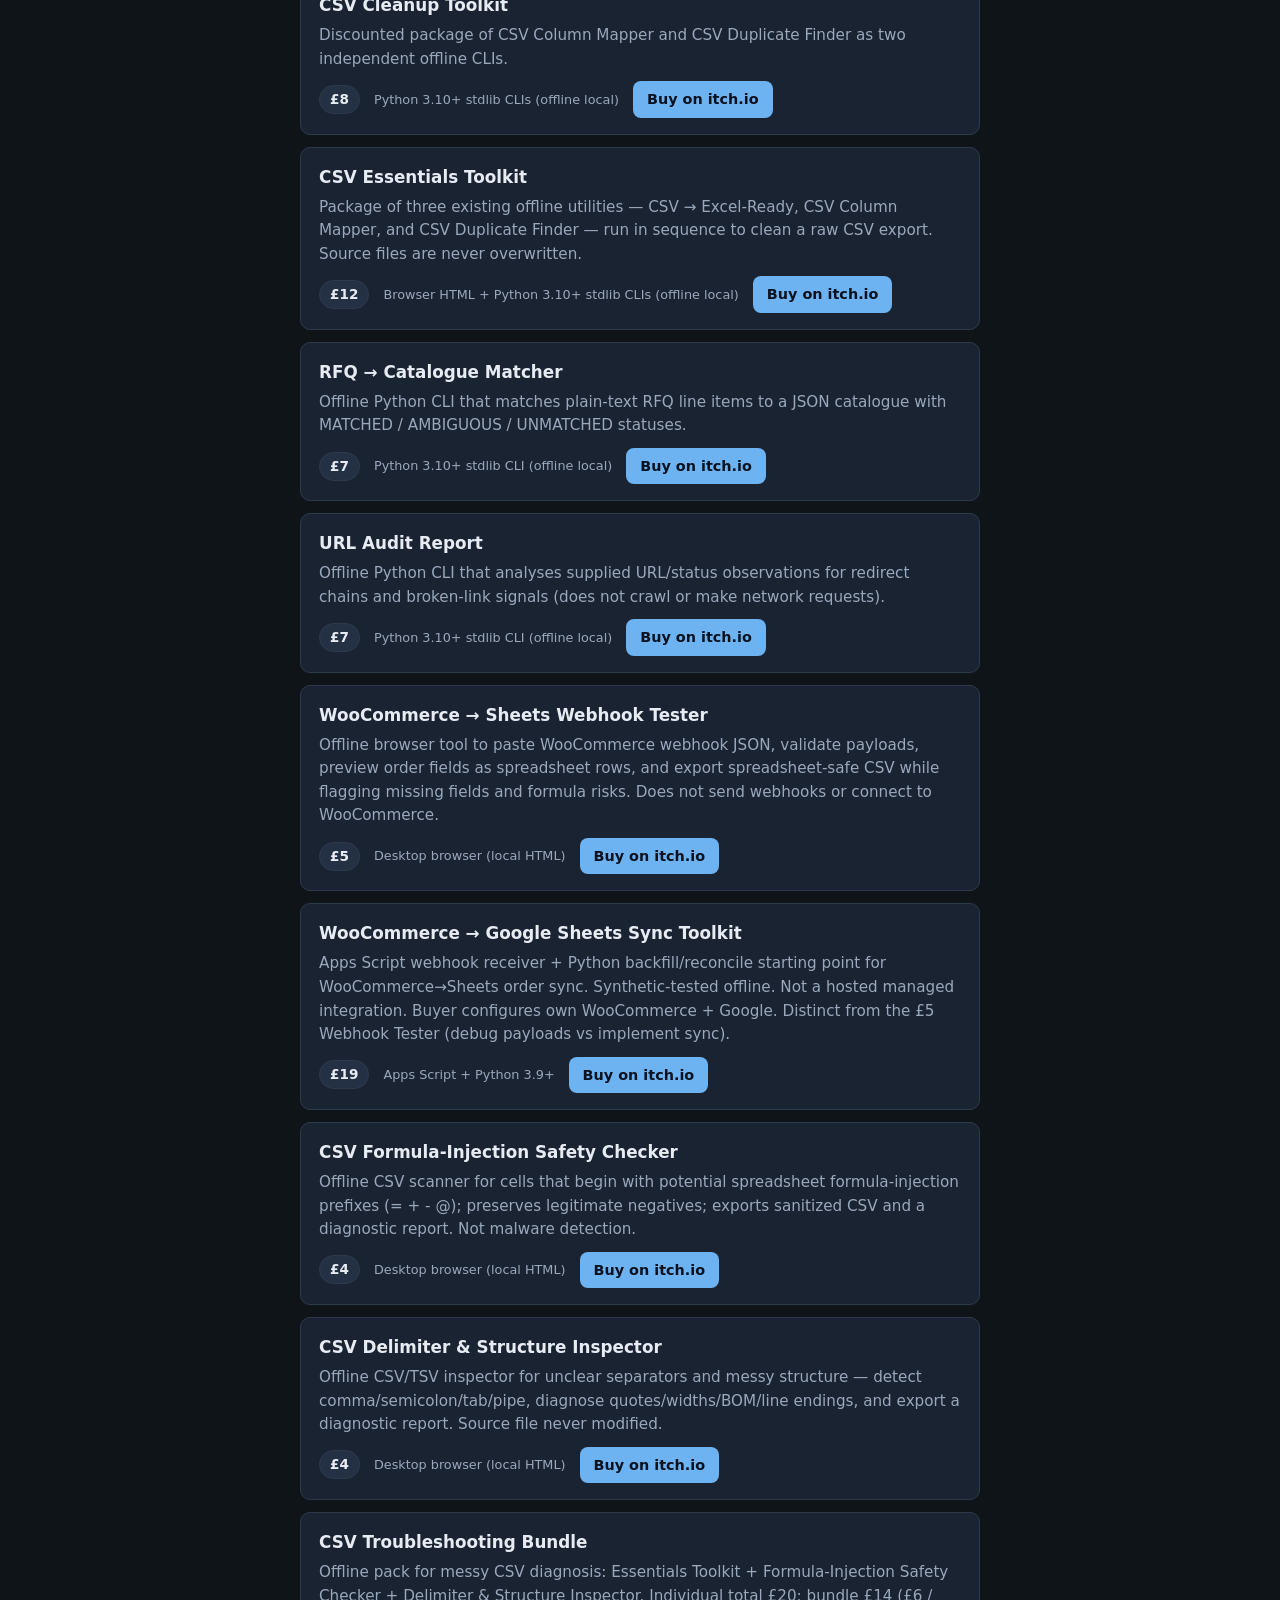
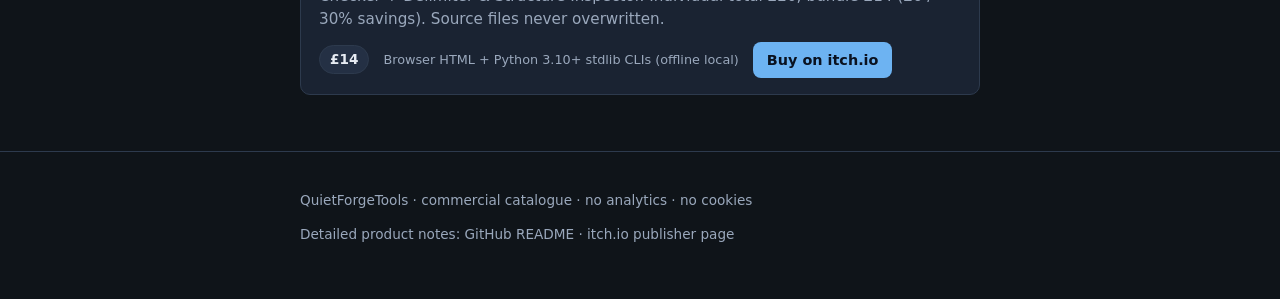
==== commit a3c6bd62: "TASK1144: Add WooCommerce → Google Sheets Sync Toolkit (£19) to catalogue" ====
--- a/docs/index.html
+++ b/docs/index.html
@@ -402,6 +402,17 @@
         </article>
 
         <article class="item">
+          <h3>WooCommerce → Google Sheets Sync Toolkit</h3>
+          <p>Apps Script webhook receiver + Python backfill/reconcile starting point for WooCommerce→Sheets order sync. Synthetic-tested offline. Not a hosted managed integration. Buyer configures own WooCommerce + Google. Distinct from the £5 Webhook Tester (debug payloads vs implement sync).</p>
+          <div class="meta">
+            <span class="price">£19</span>
+            <span class="runtime">Apps Script + Python 3.9+</span>
+            <a class="btn" href="https://quietforgetools.itch.io/woocommerce-google-sheets-sync-toolkit">Buy on itch.io</a>
+          </div>
+        </article>
+
+
+        <article class="item">
           <h3>CSV Formula-Injection Safety Checker</h3>
           <p>Offline CSV scanner for cells that begin with potential spreadsheet formula-injection prefixes (= + - @); preserves legitimate negatives; exports sanitized CSV and a diagnostic report. Not malware detection.</p>
           <div class="meta">
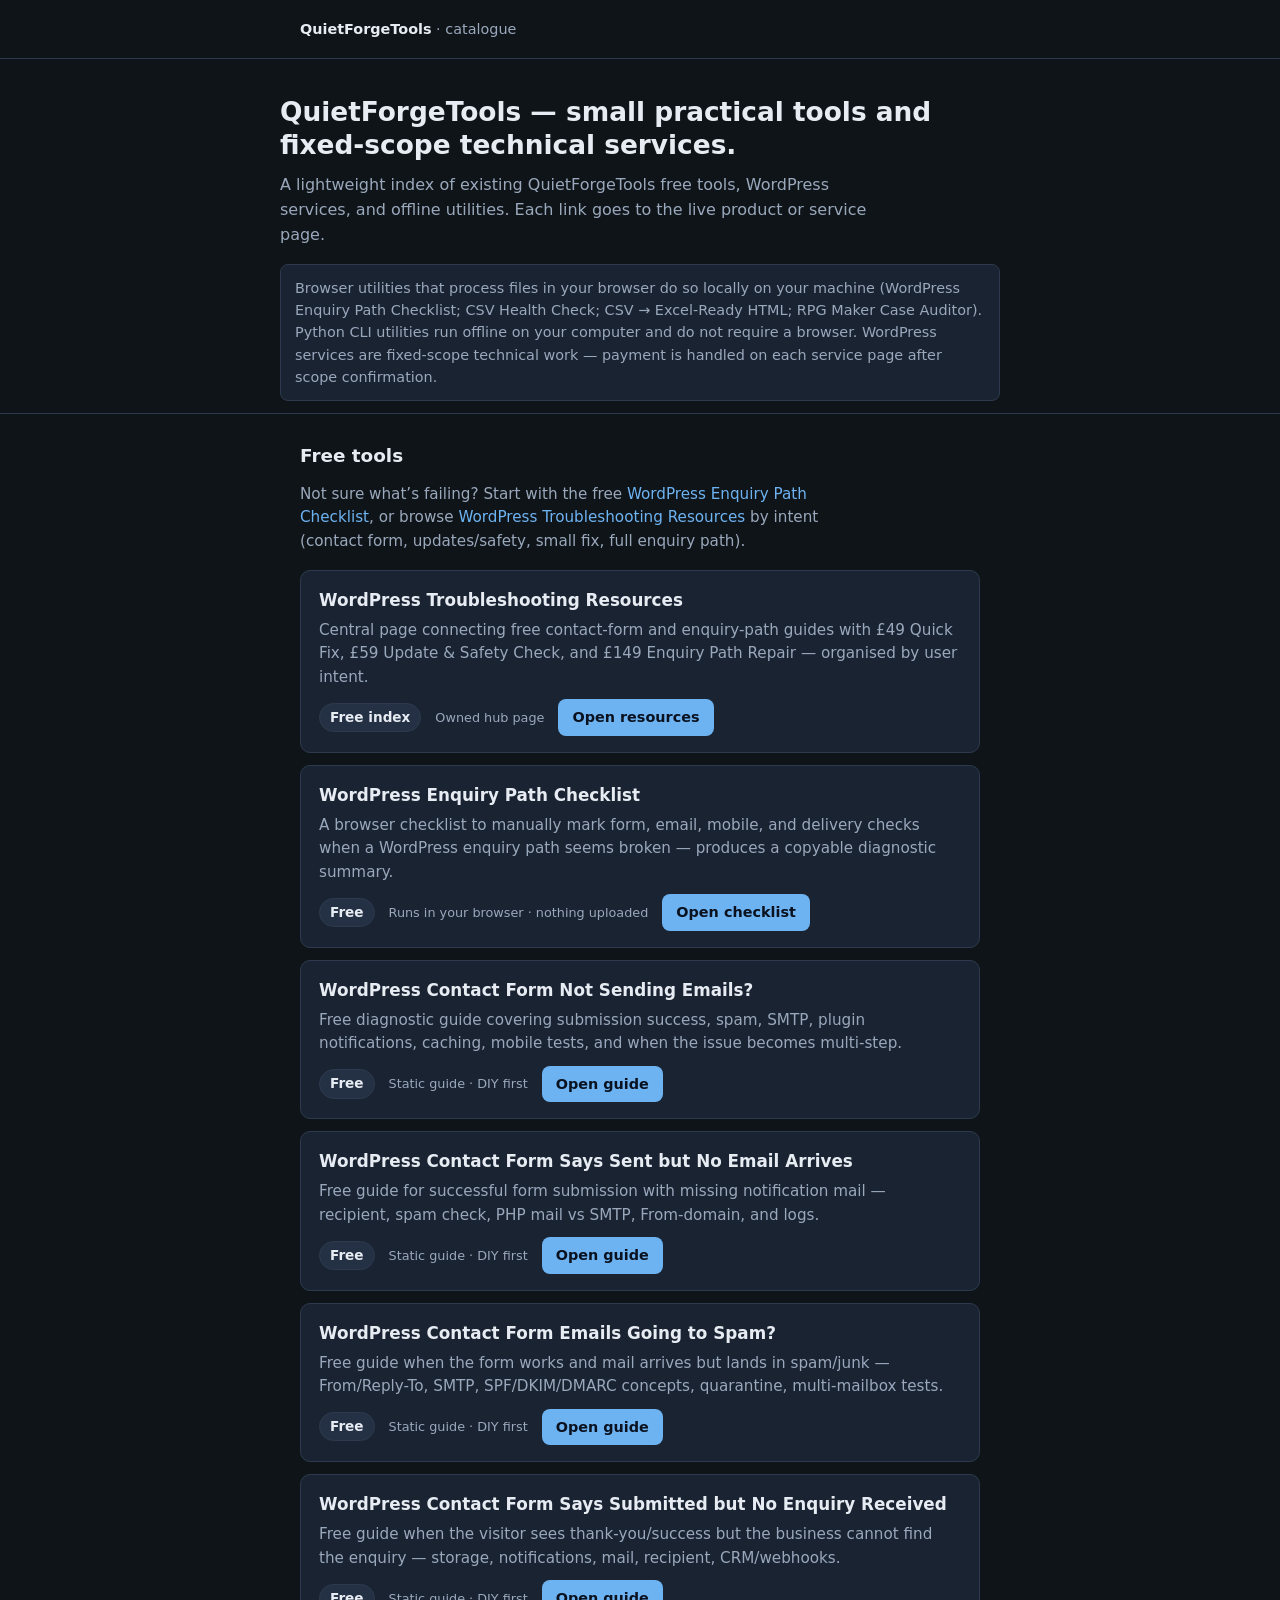
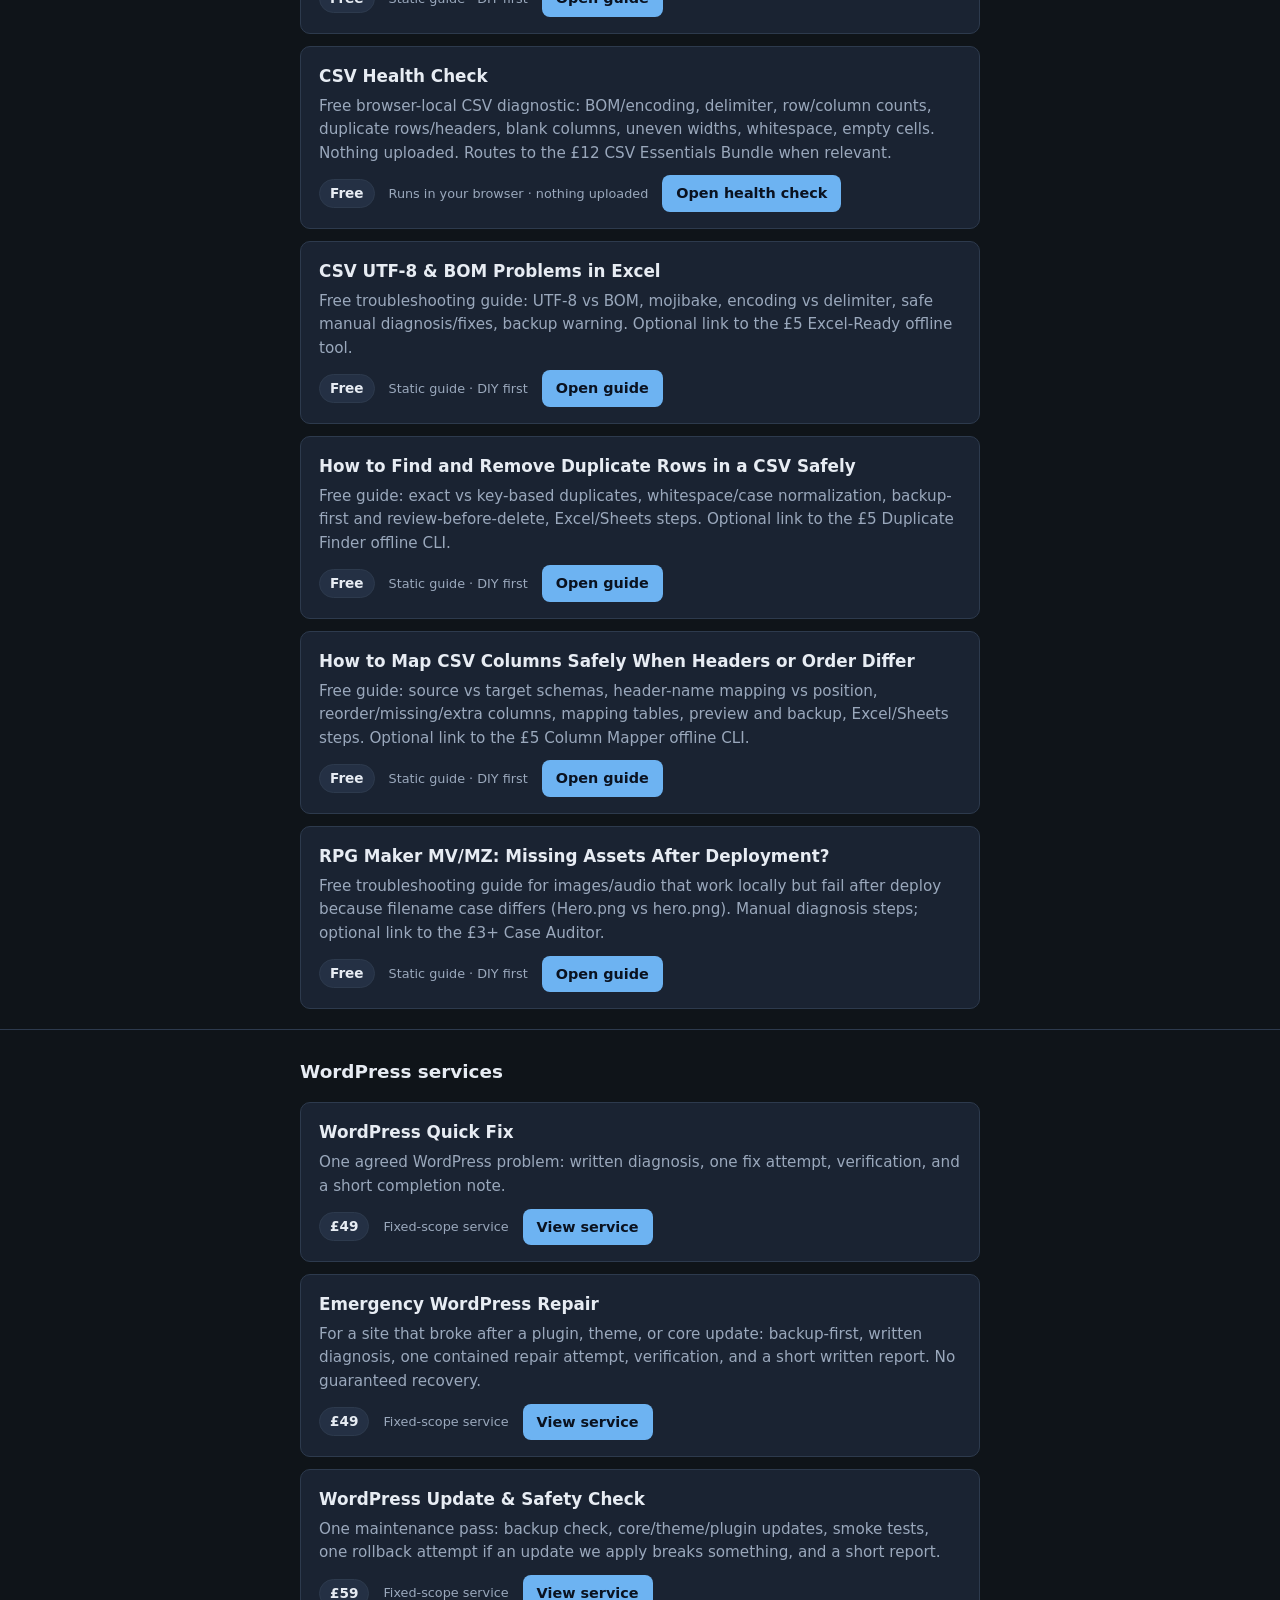
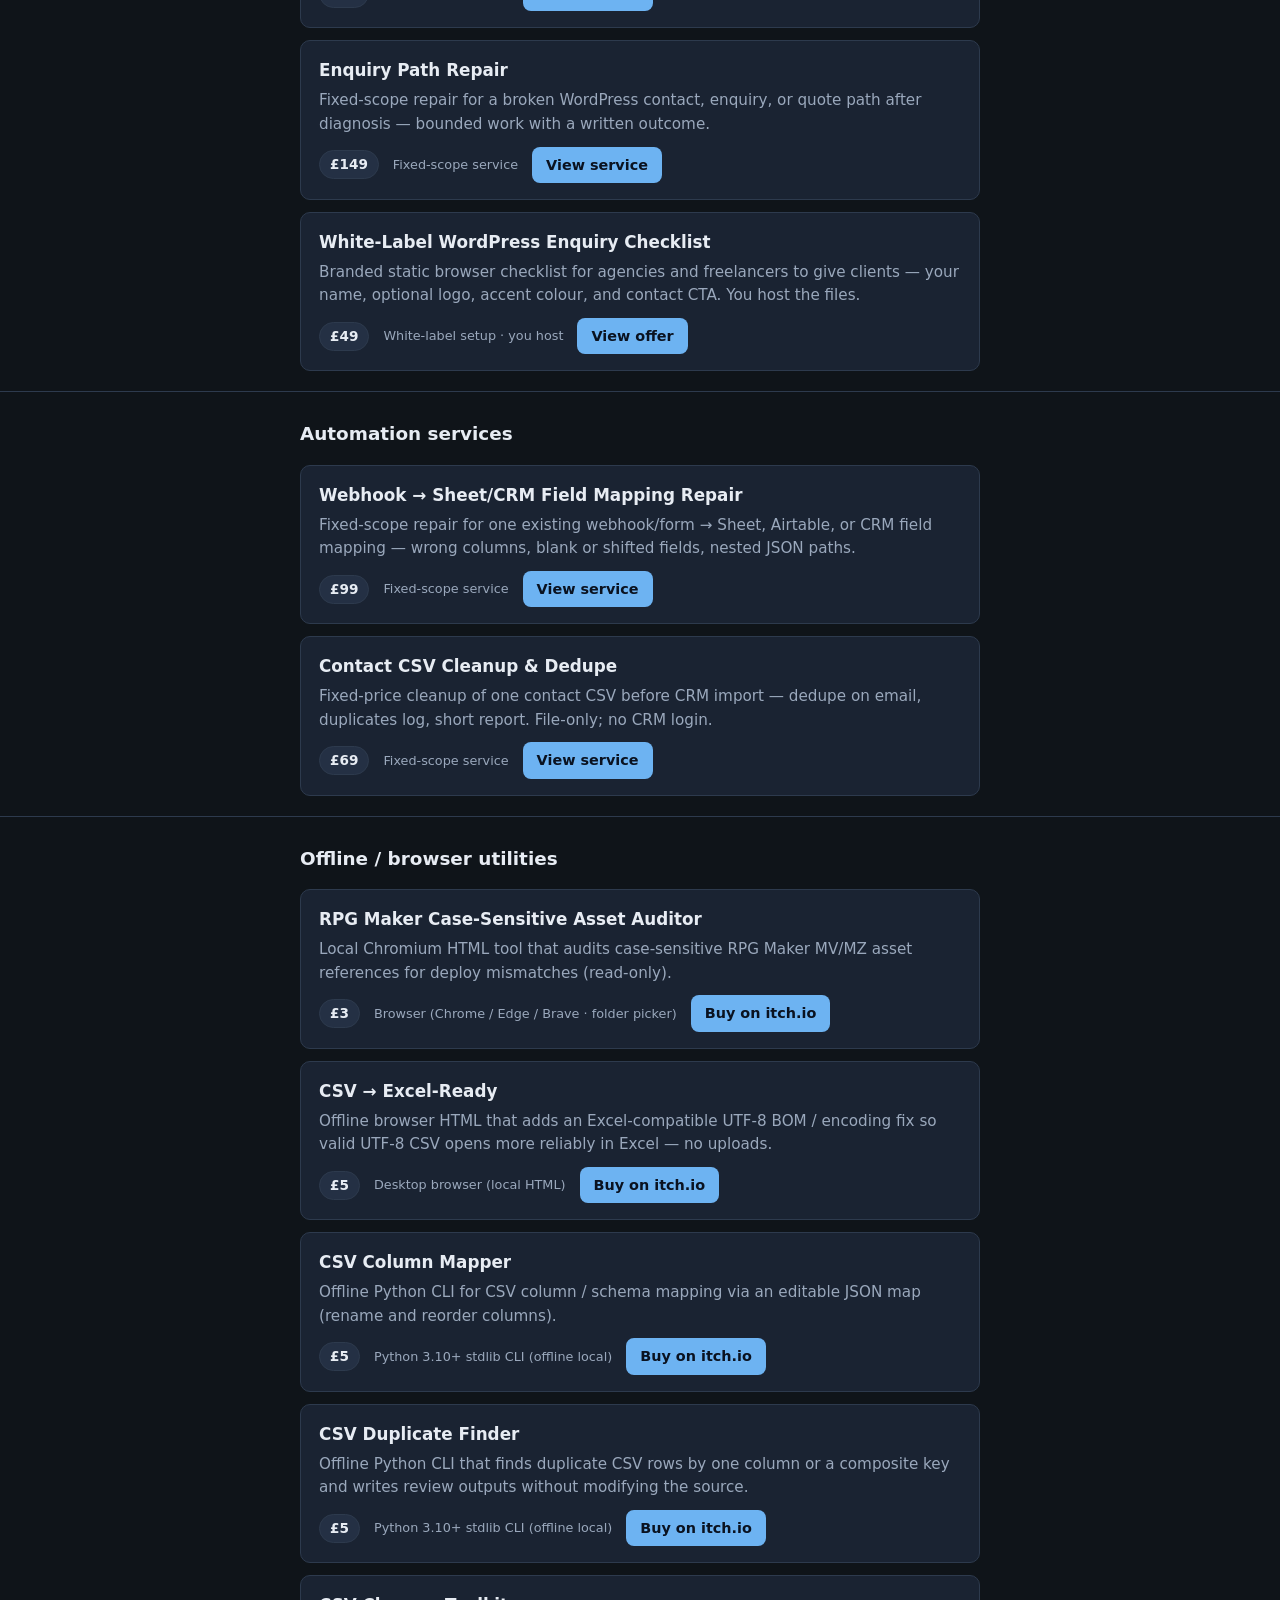
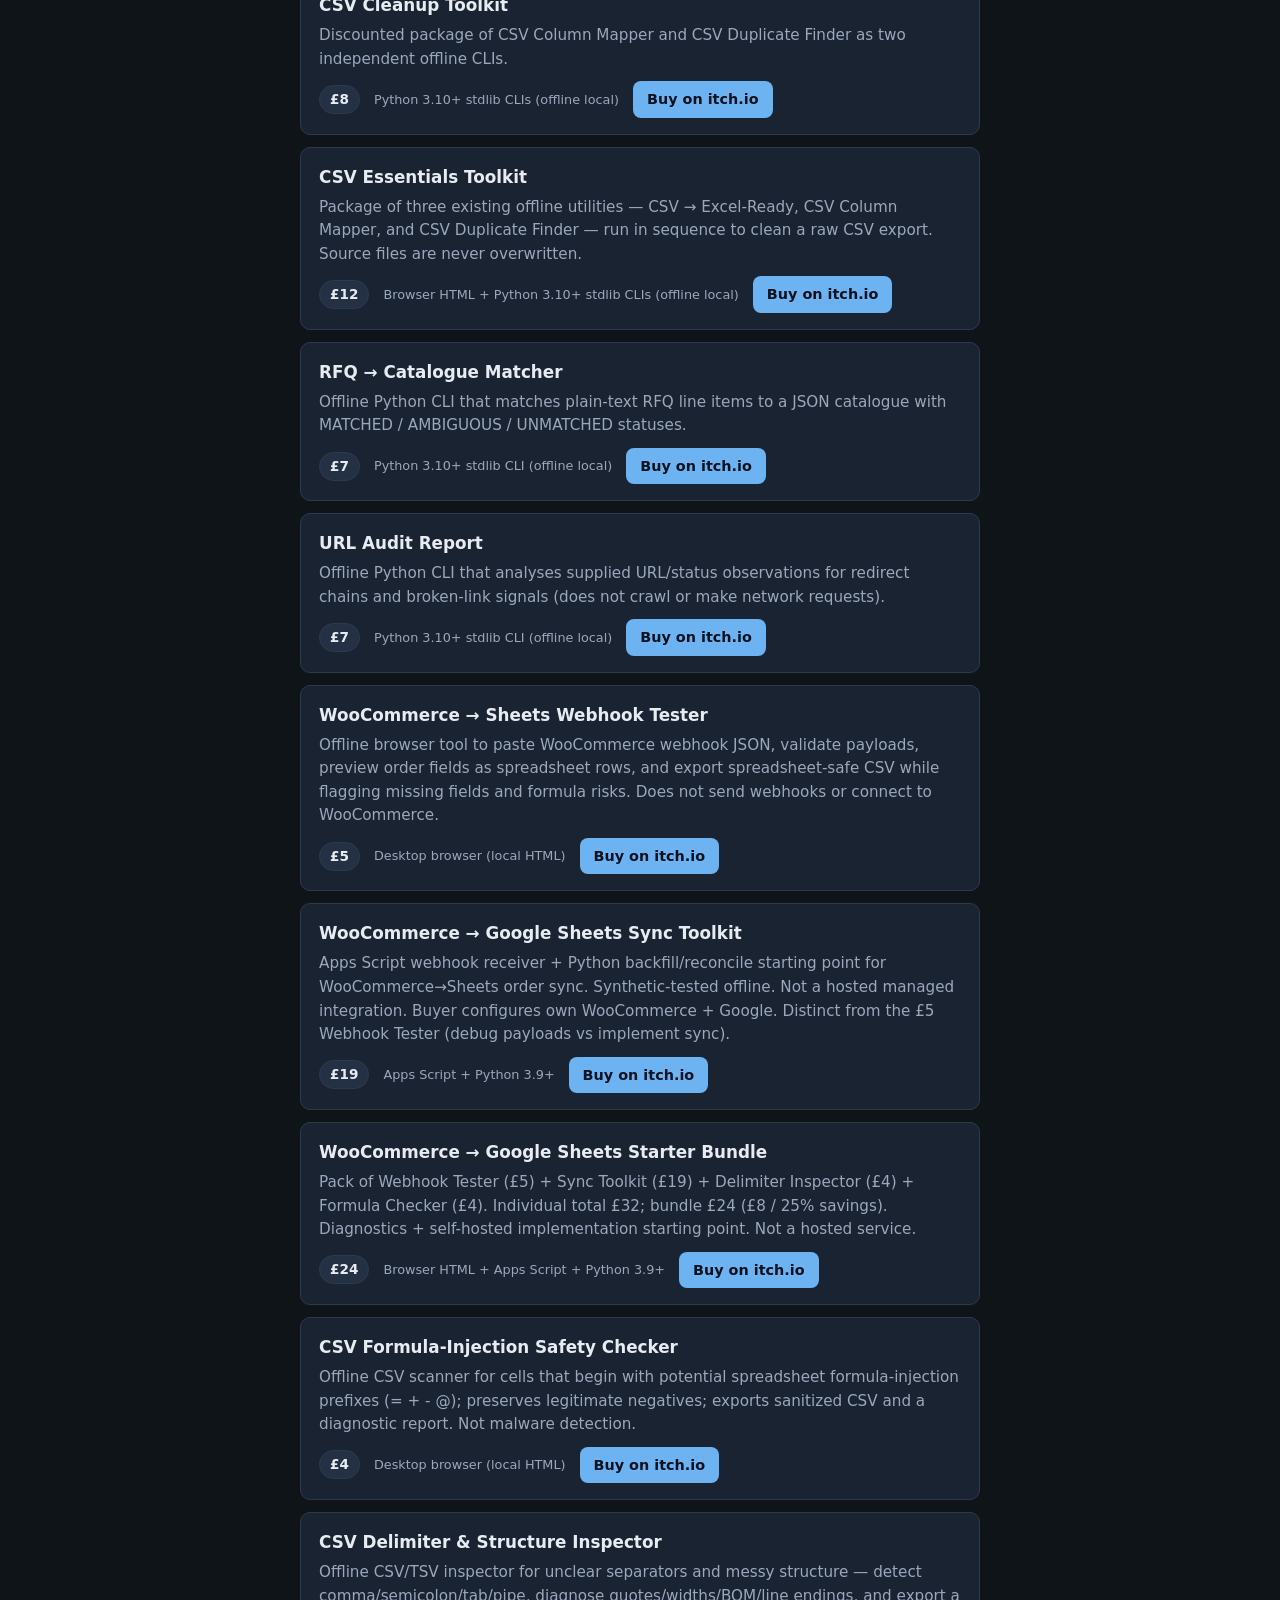
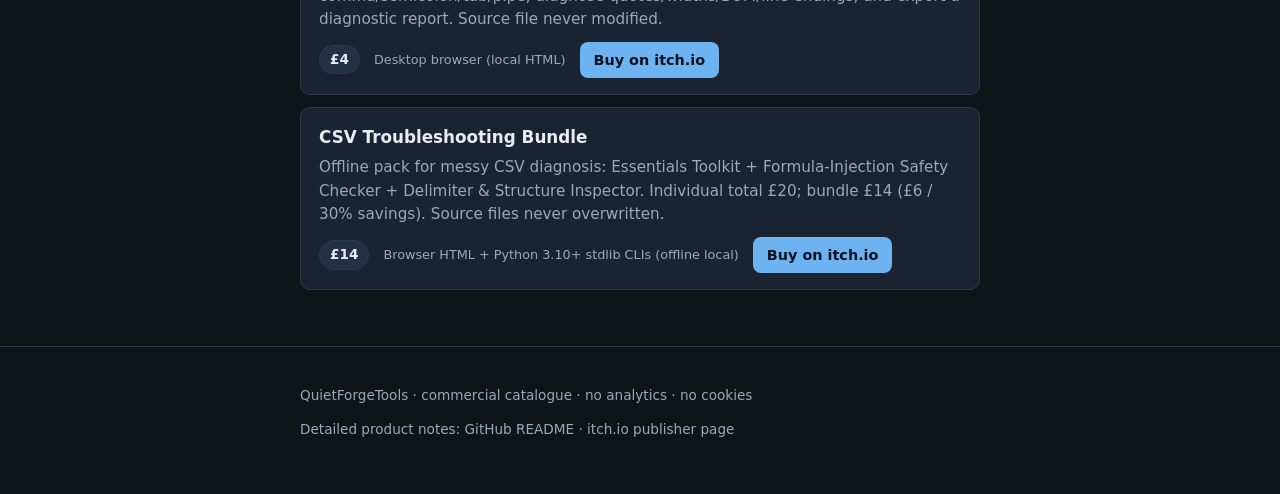
==== commit b0e5d991: "TASK1149: Add WooCommerce → Google Sheets Starter Bundle (£24) to catalogue" ====
--- a/docs/index.html
+++ b/docs/index.html
@@ -411,6 +411,16 @@
           </div>
         </article>
 
+        <article class="item">
+          <h3>WooCommerce → Google Sheets Starter Bundle</h3>
+          <p>Pack of Webhook Tester (£5) + Sync Toolkit (£19) + Delimiter Inspector (£4) + Formula Checker (£4). Individual total £32; bundle £24 (£8 / 25% savings). Diagnostics + self-hosted implementation starting point. Not a hosted service.</p>
+          <div class="meta">
+            <span class="price">£24</span>
+            <span class="runtime">Browser HTML + Apps Script + Python 3.9+</span>
+            <a class="btn" href="https://quietforgetools.itch.io/woocommerce-google-sheets-starter-bundle">Buy on itch.io</a>
+          </div>
+        </article>
+
 
         <article class="item">
           <h3>CSV Formula-Injection Safety Checker</h3>
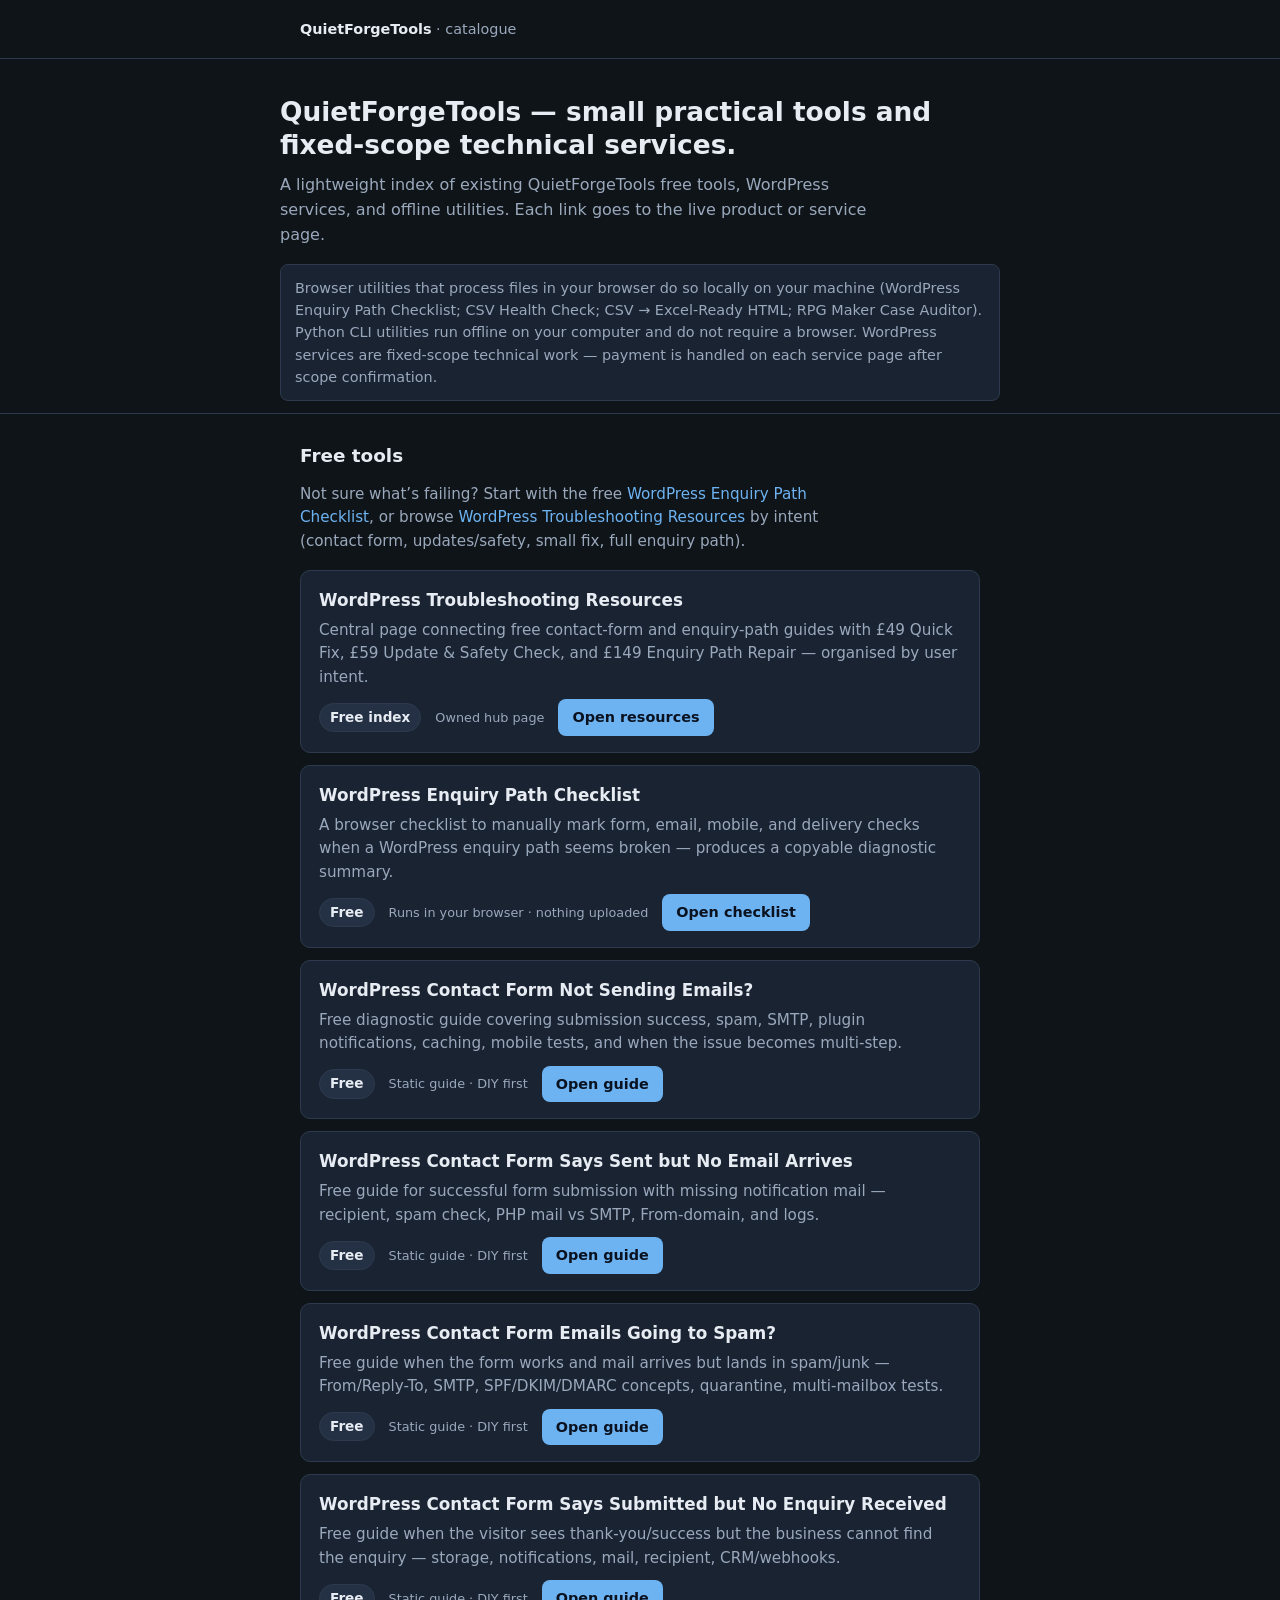
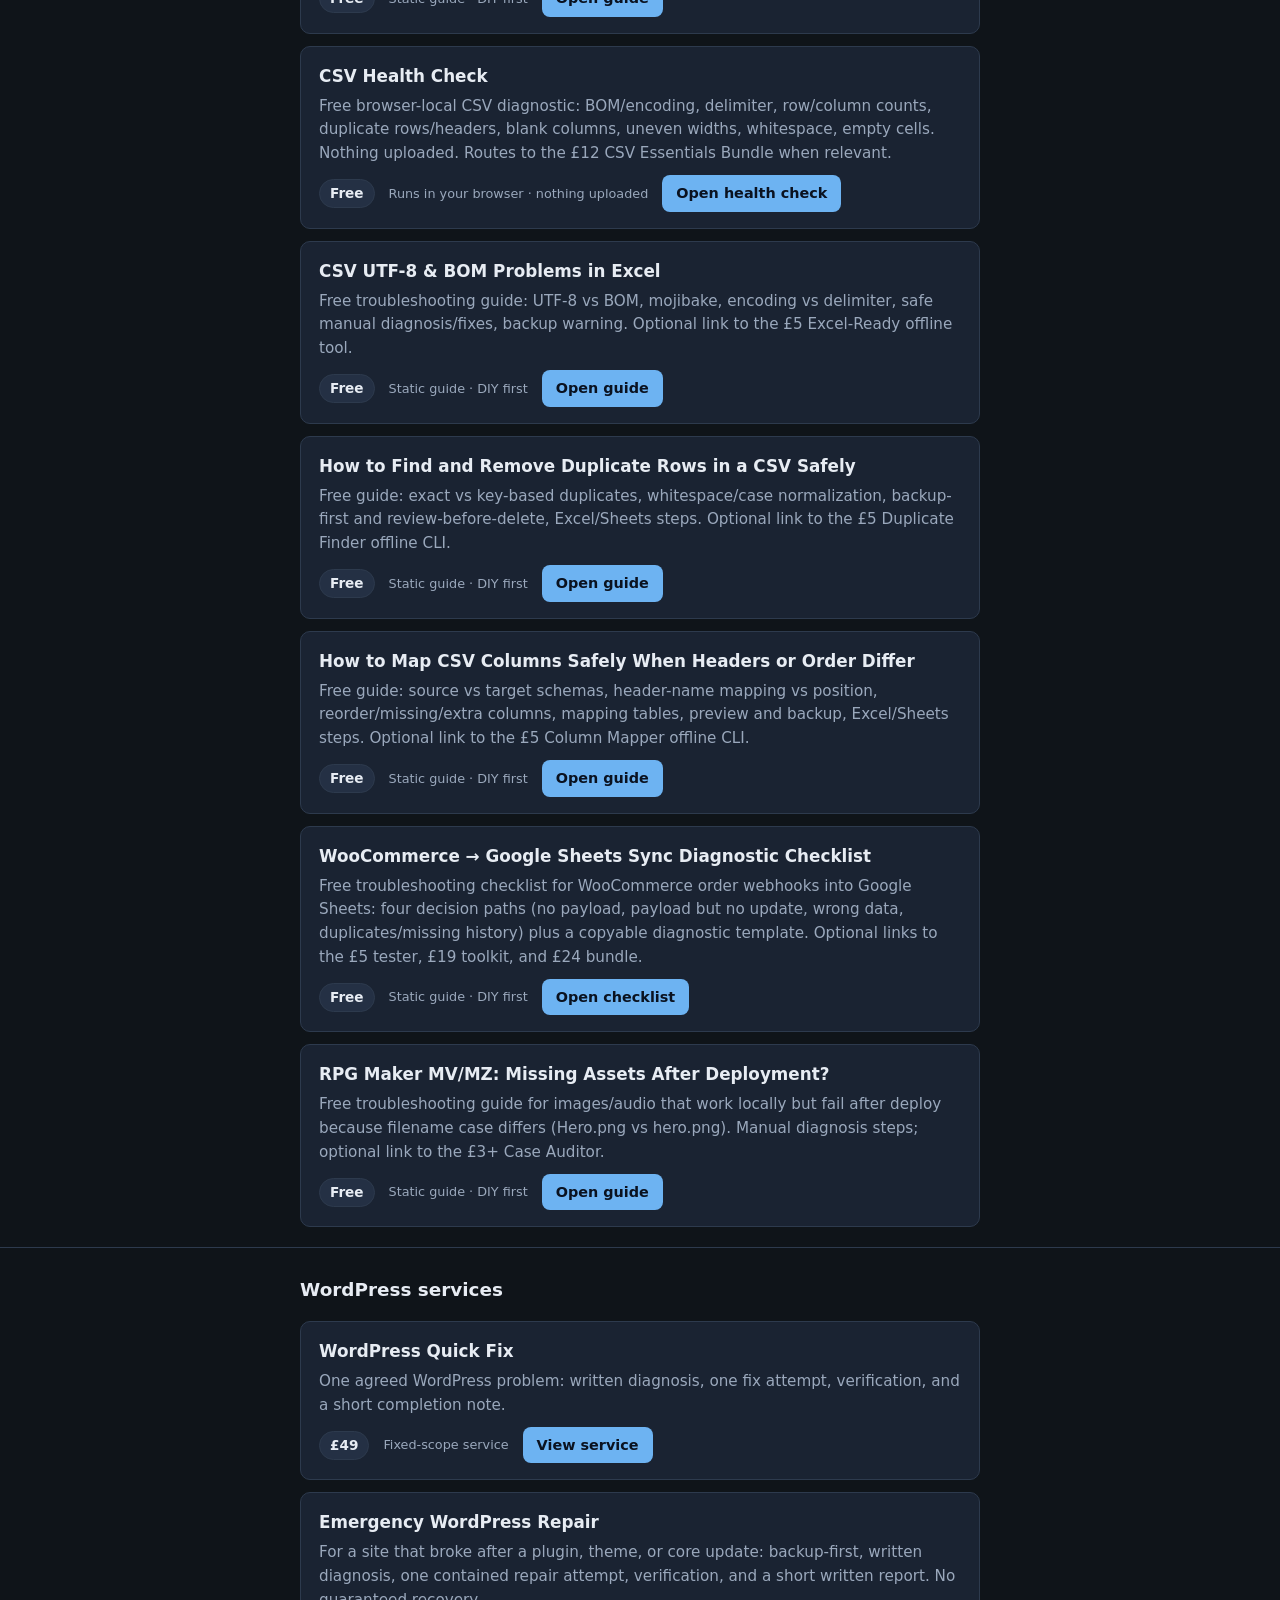
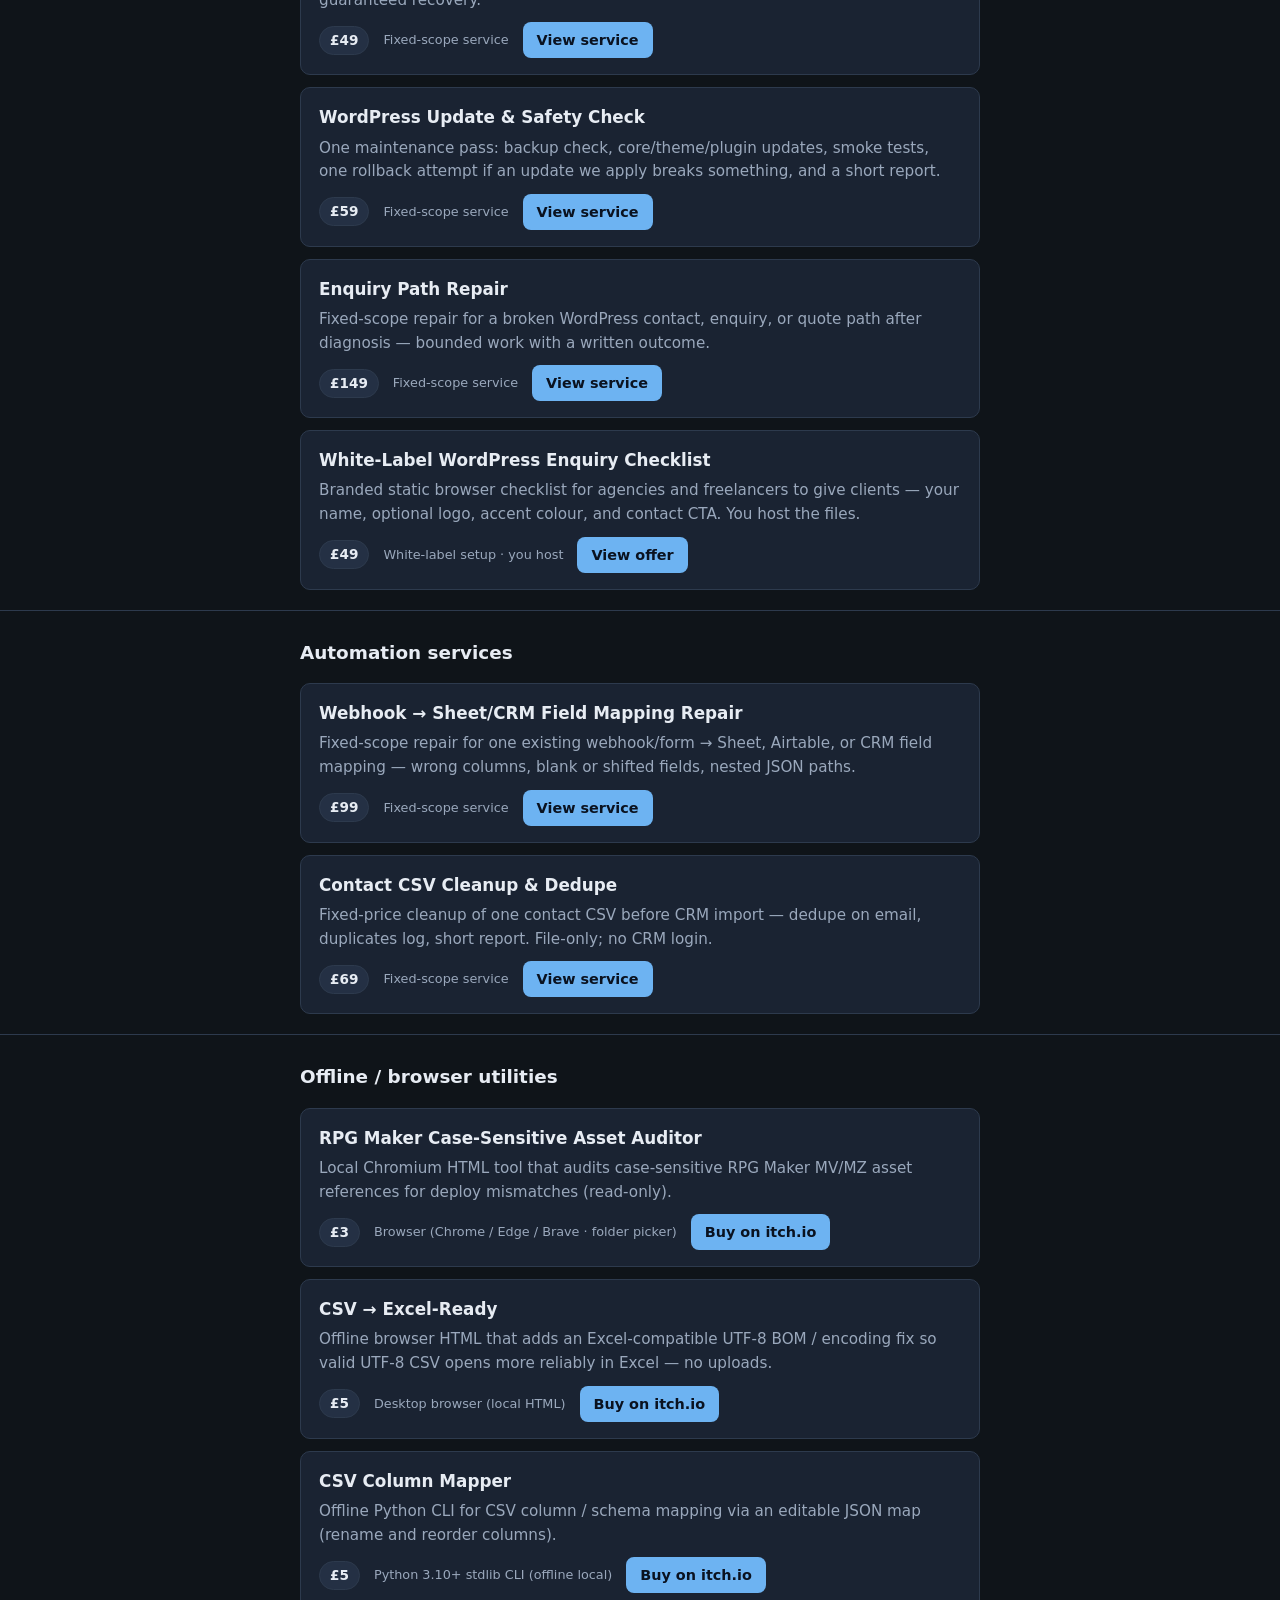
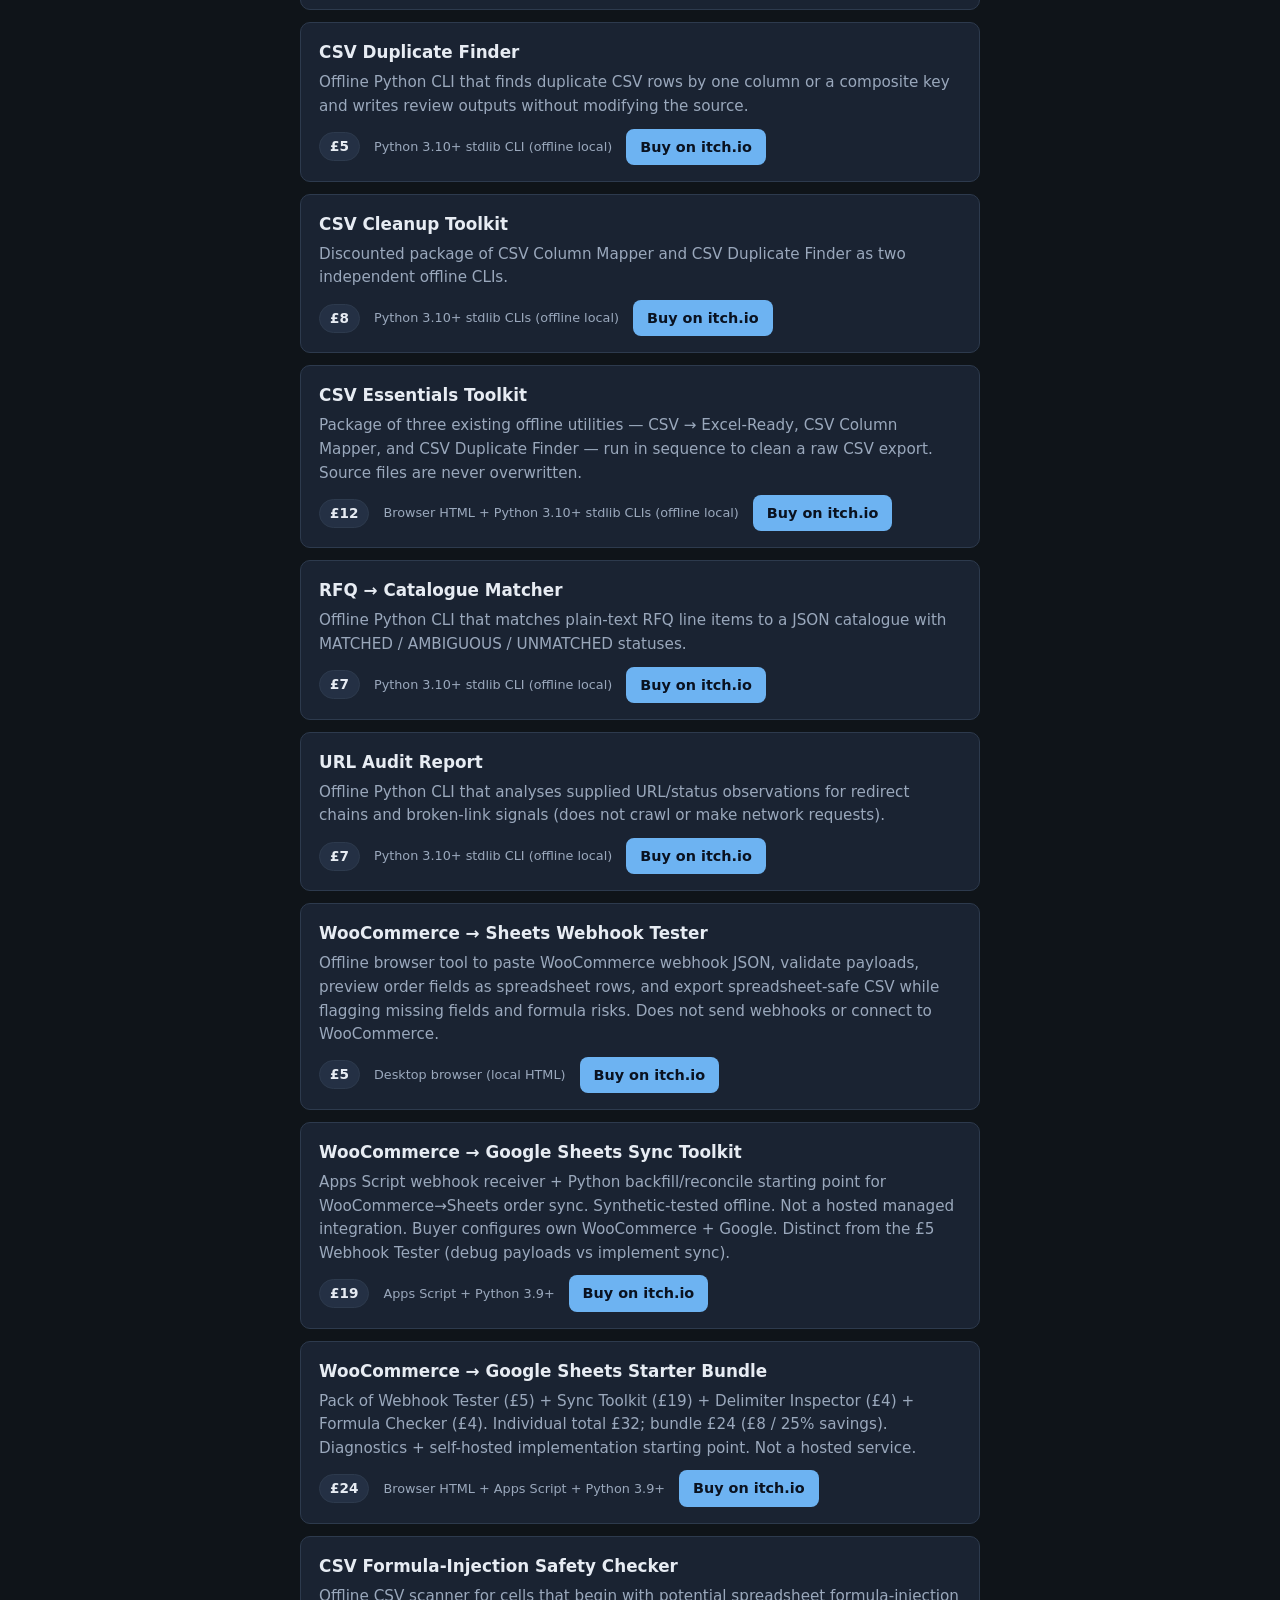
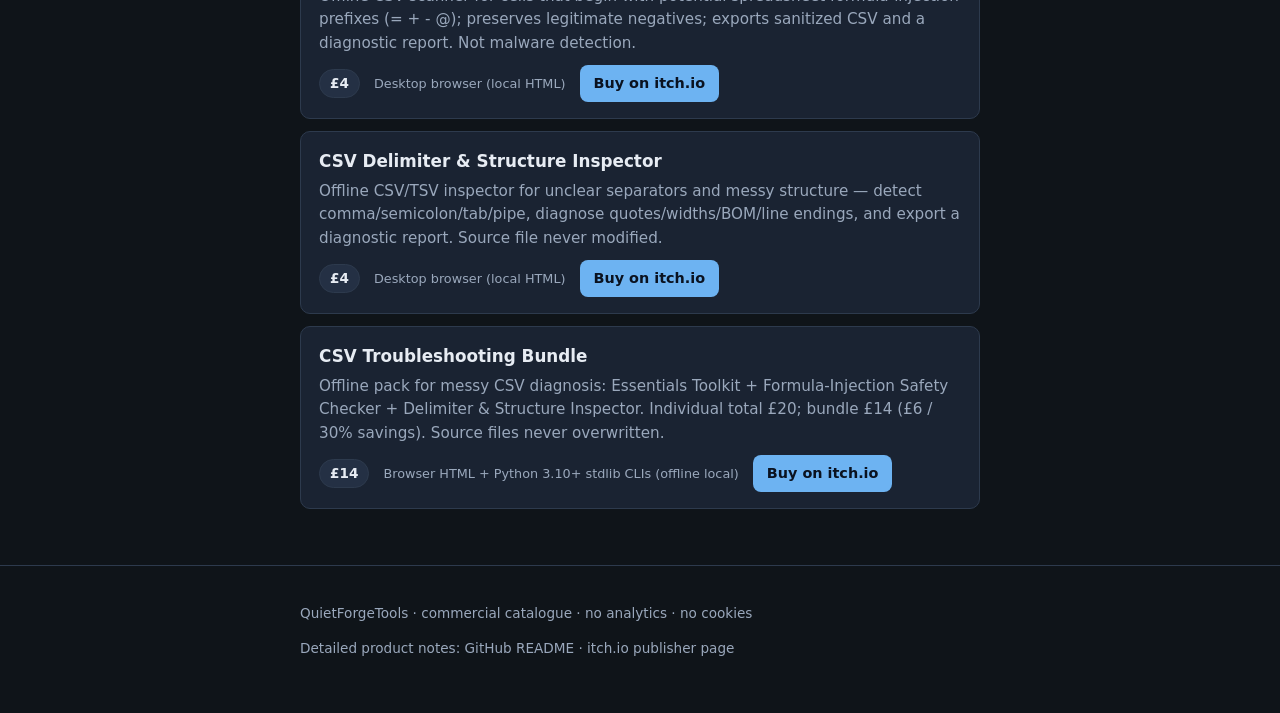
==== commit 61833d27: "TASK1153: Add free WooCommerce→Sheets Sync Diagnostic Checklist Free owned-site lead magnet with fou" ====
--- a/docs/index.html
+++ b/docs/index.html
@@ -213,6 +213,17 @@
           </div>
         </article>
 
+
+        <article class="item">
+          <h3>WooCommerce → Google Sheets Sync Diagnostic Checklist</h3>
+          <p>Free troubleshooting checklist for WooCommerce order webhooks into Google Sheets: four decision paths (no payload, payload but no update, wrong data, duplicates/missing history) plus a copyable diagnostic template. Optional links to the £5 tester, £19 toolkit, and £24 bundle.</p>
+          <div class="meta">
+            <span class="price">Free</span>
+            <span class="runtime">Static guide · DIY first</span>
+            <a class="btn" href="https://mamonasr789-png.github.io/quietforgetools/woocommerce-sheets-sync-diagnostic/">Open checklist</a>
+          </div>
+        </article>
+
         <article class="item">
           <h3>RPG Maker MV/MZ: Missing Assets After Deployment?</h3>
           <p>Free troubleshooting guide for images/audio that work locally but fail after deploy because filename case differs (Hero.png vs hero.png). Manual diagnosis steps; optional link to the £3+ Case Auditor.</p>
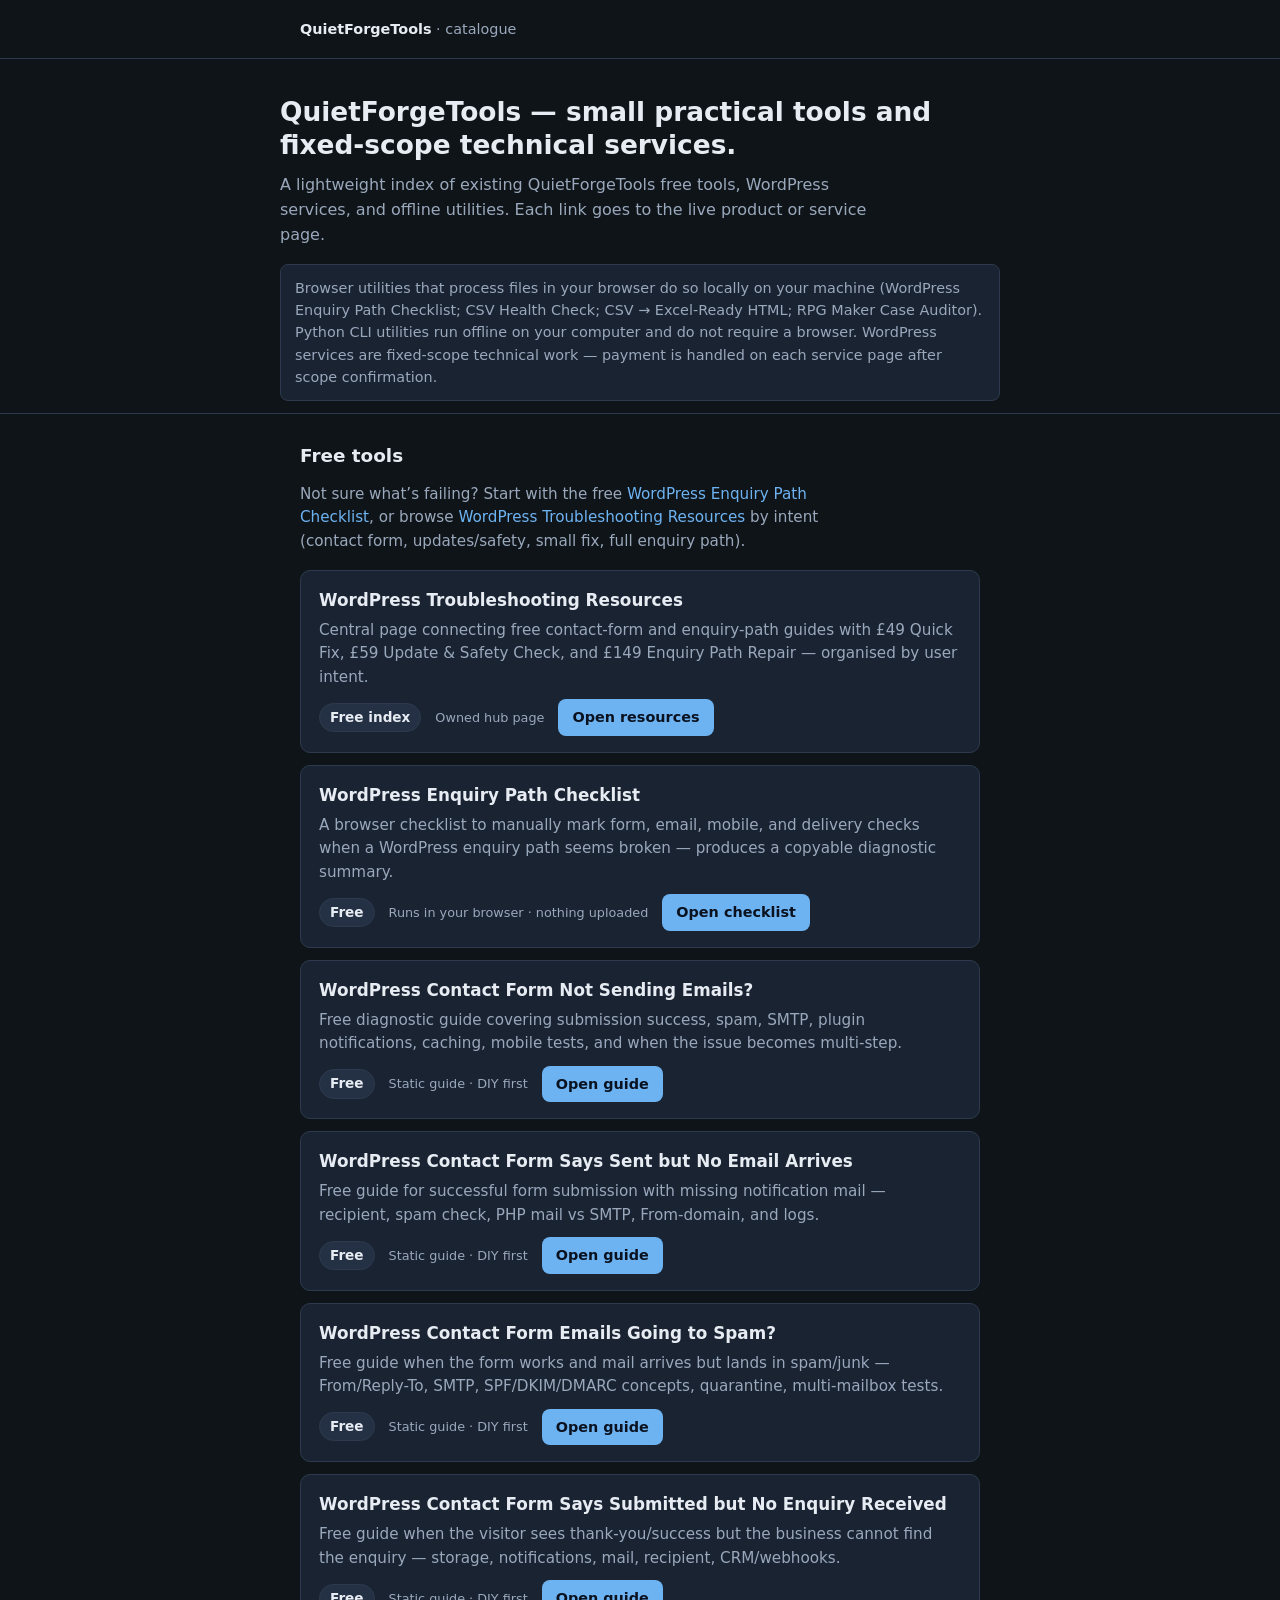
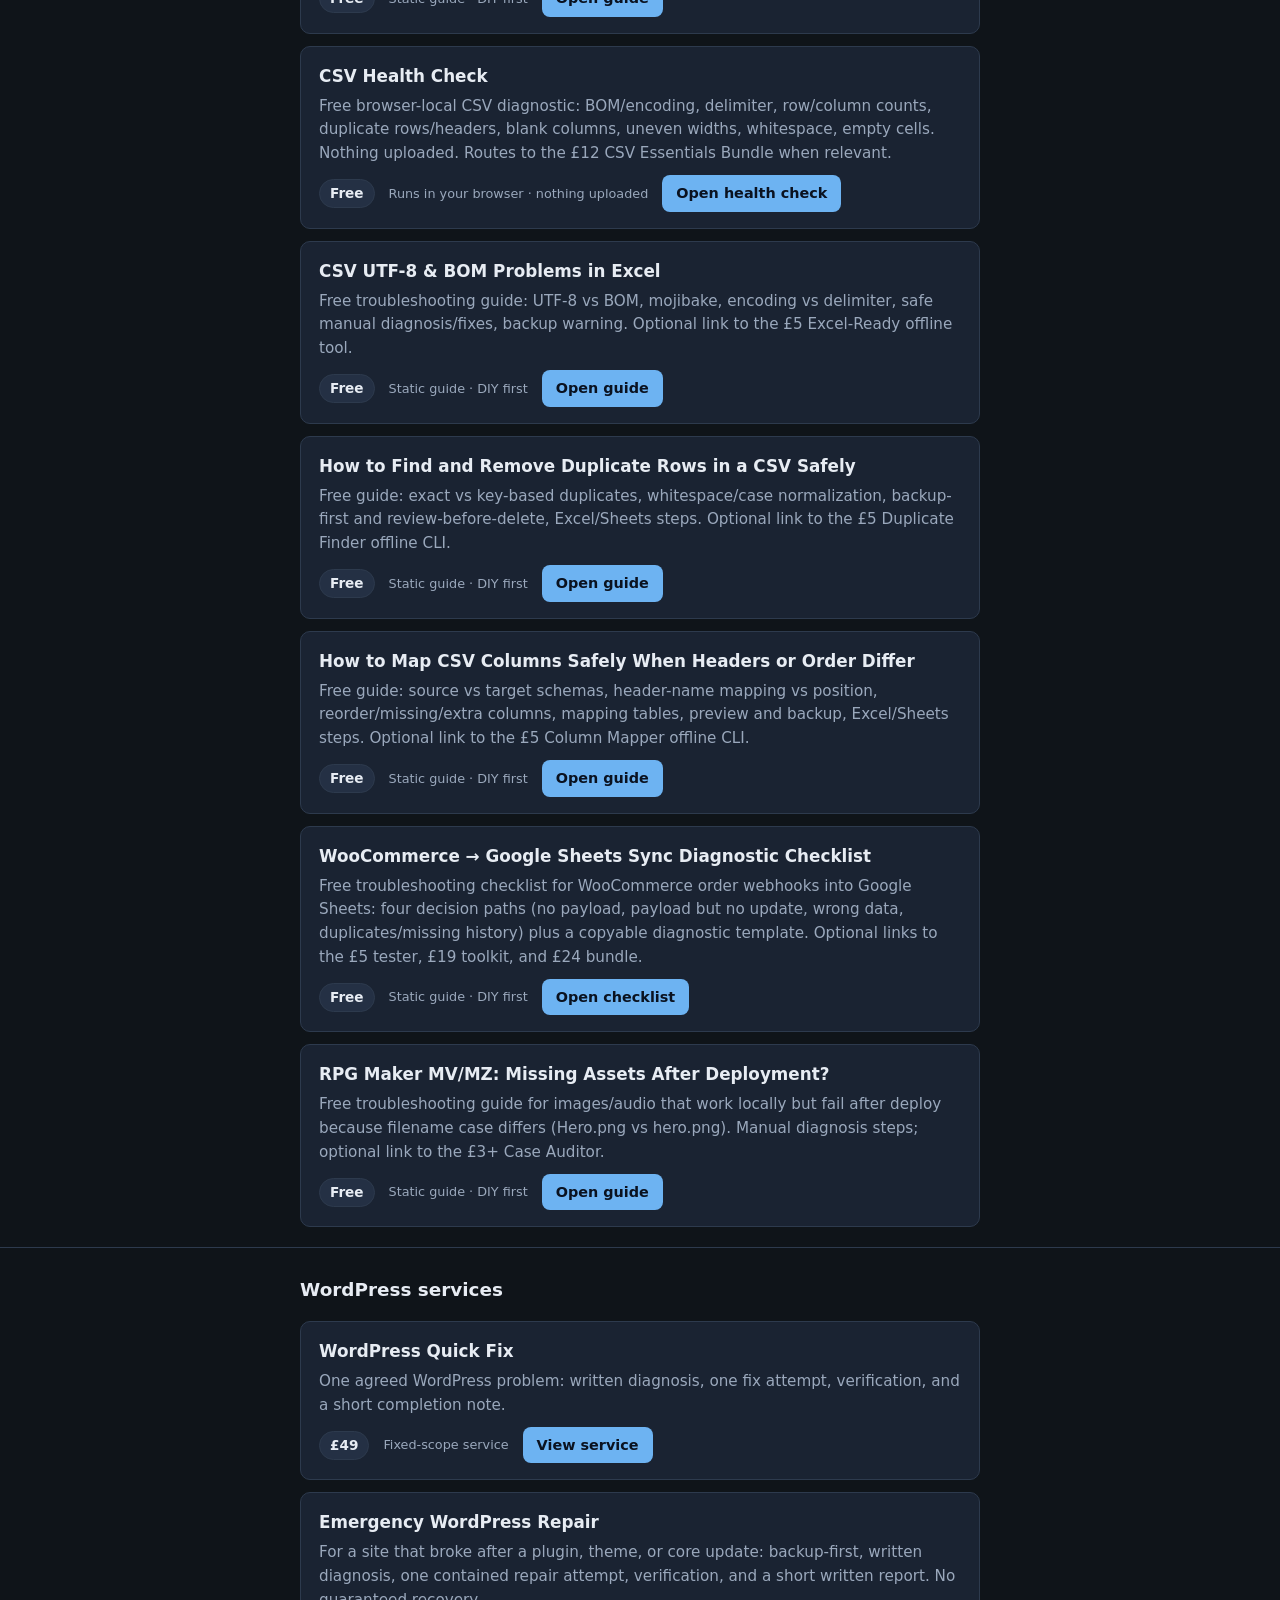
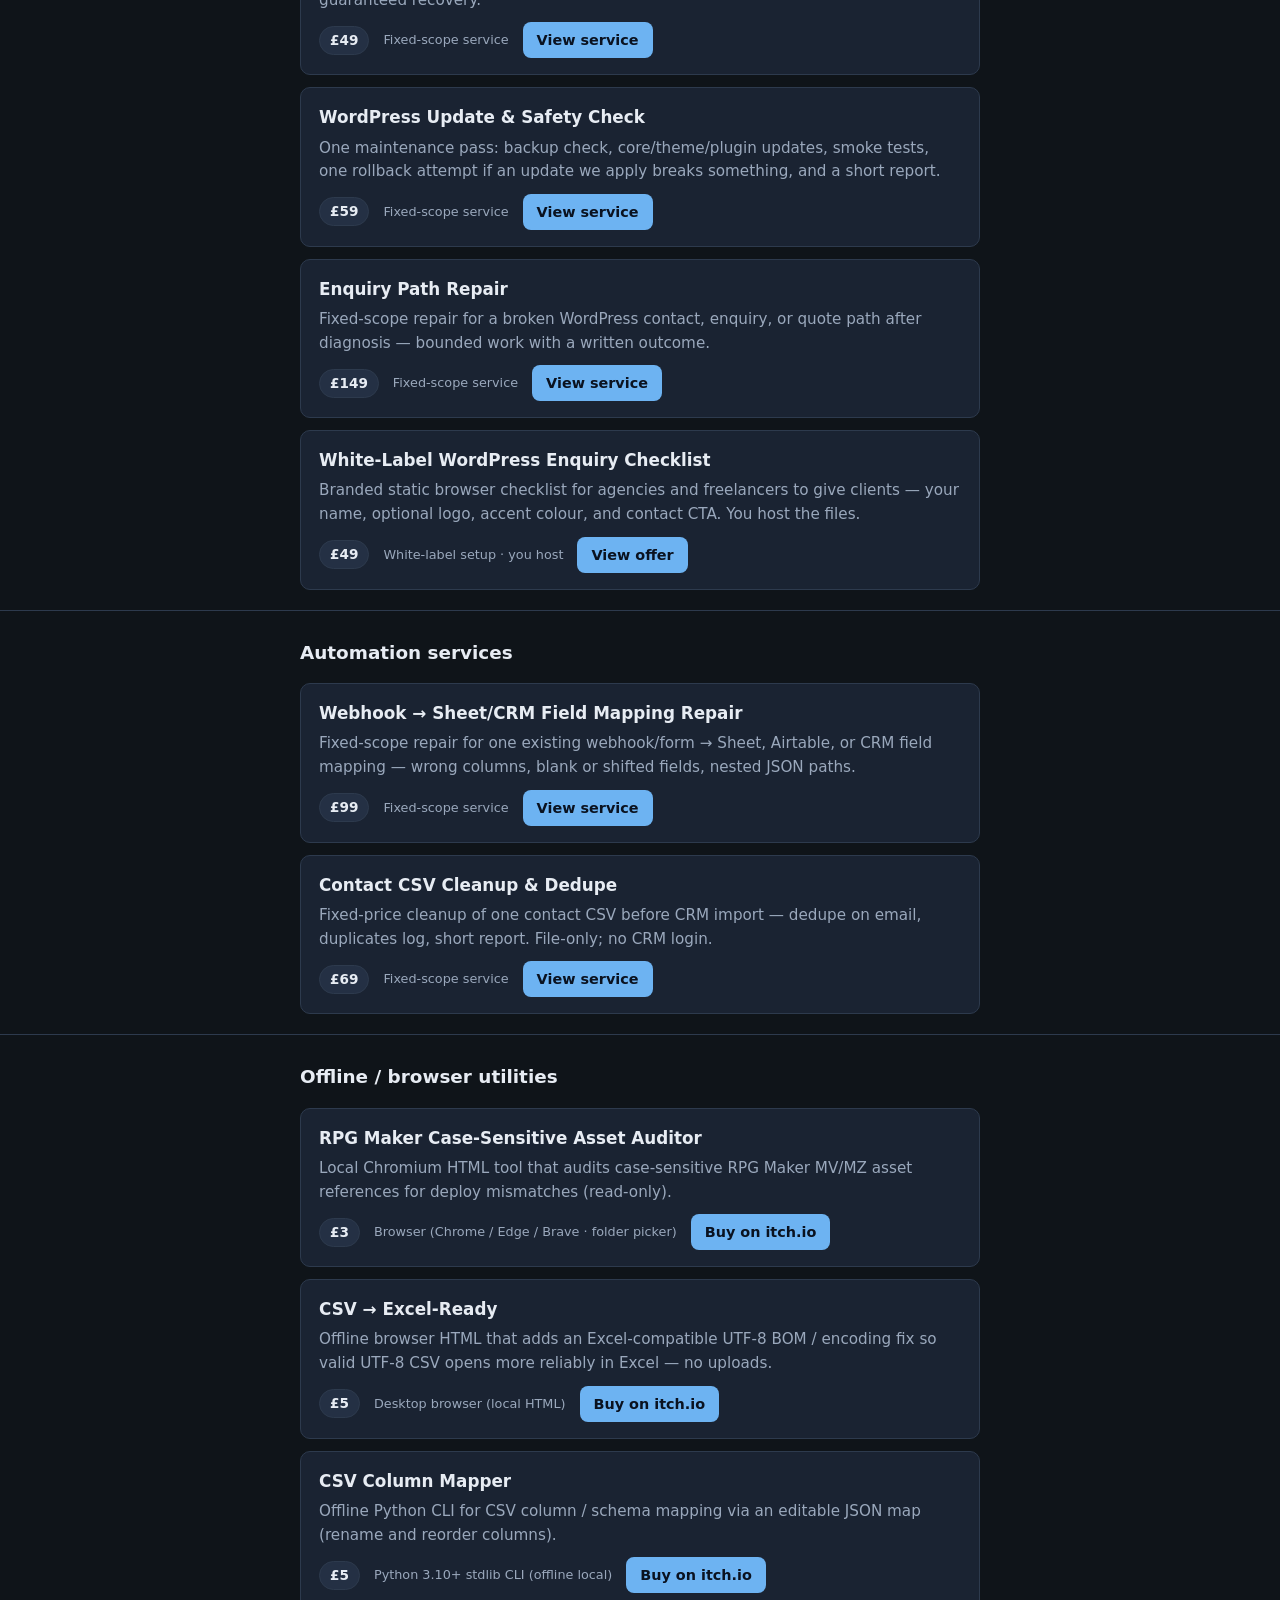
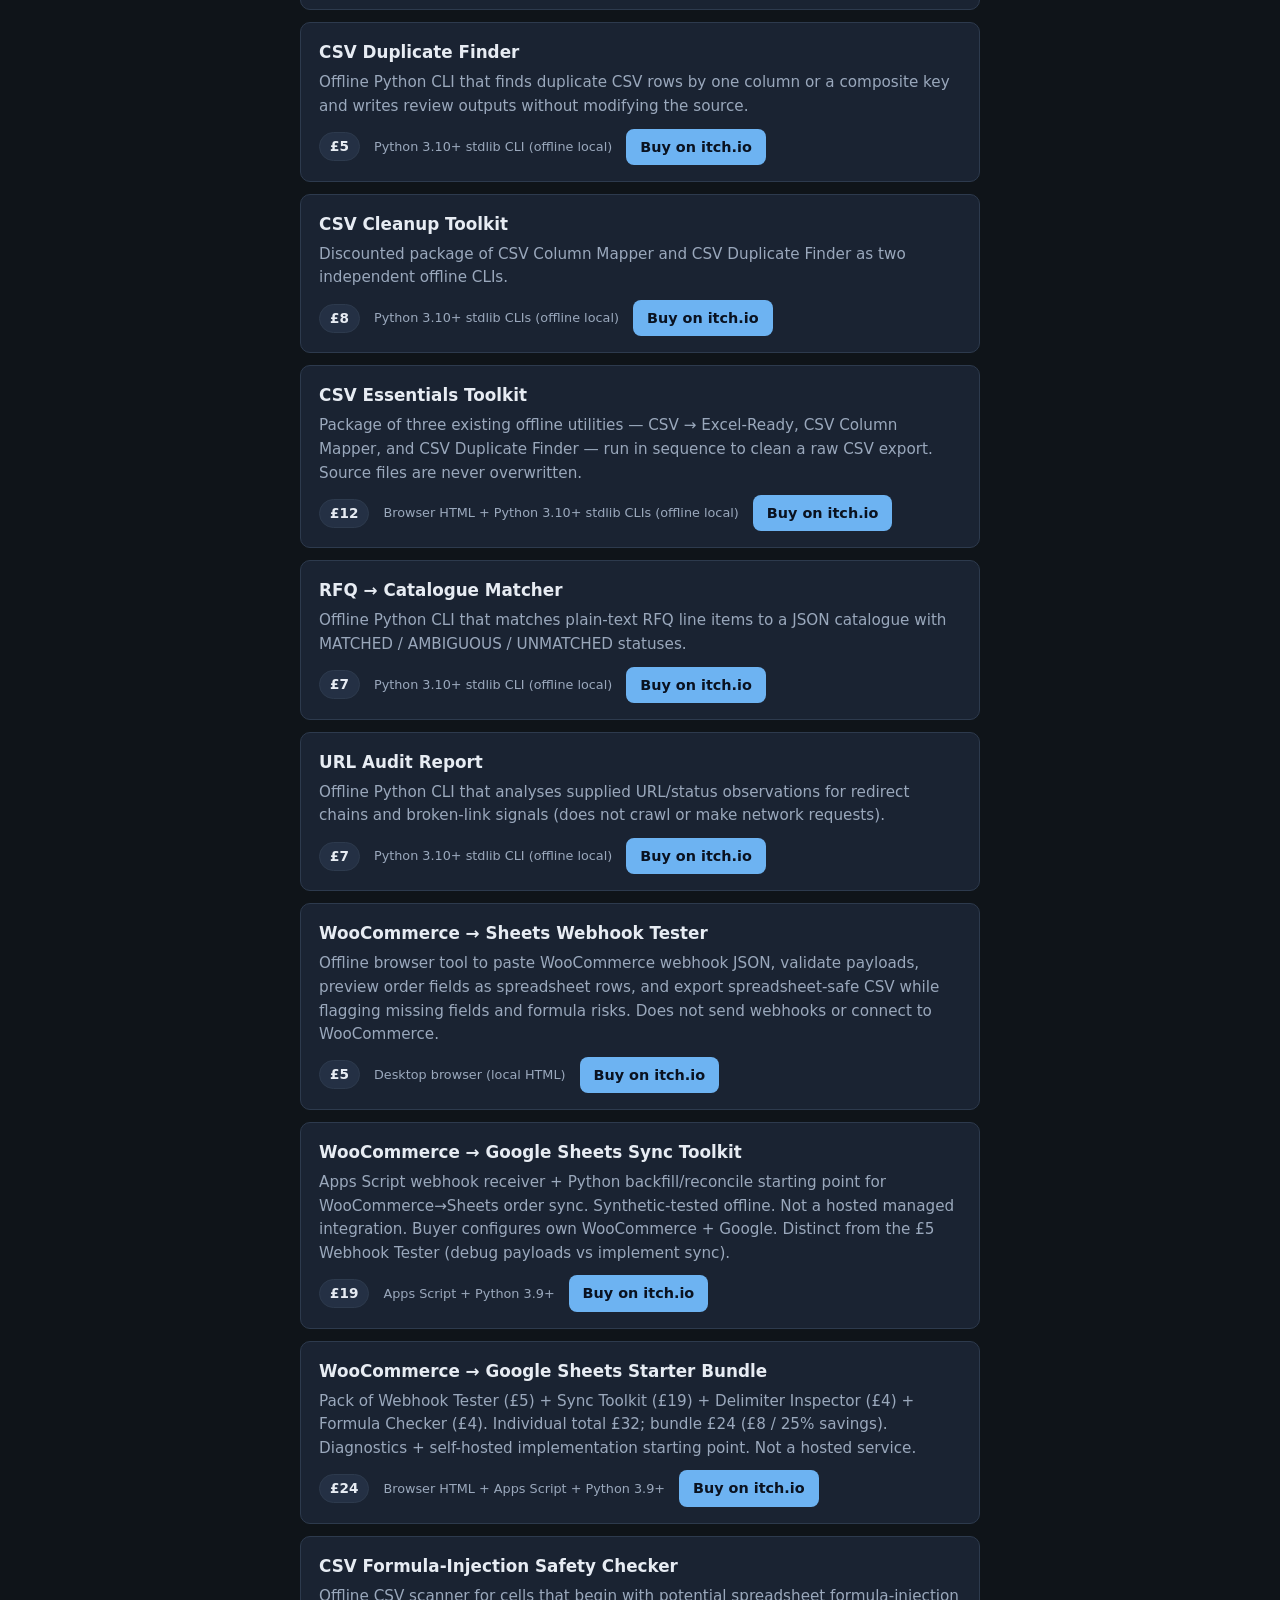
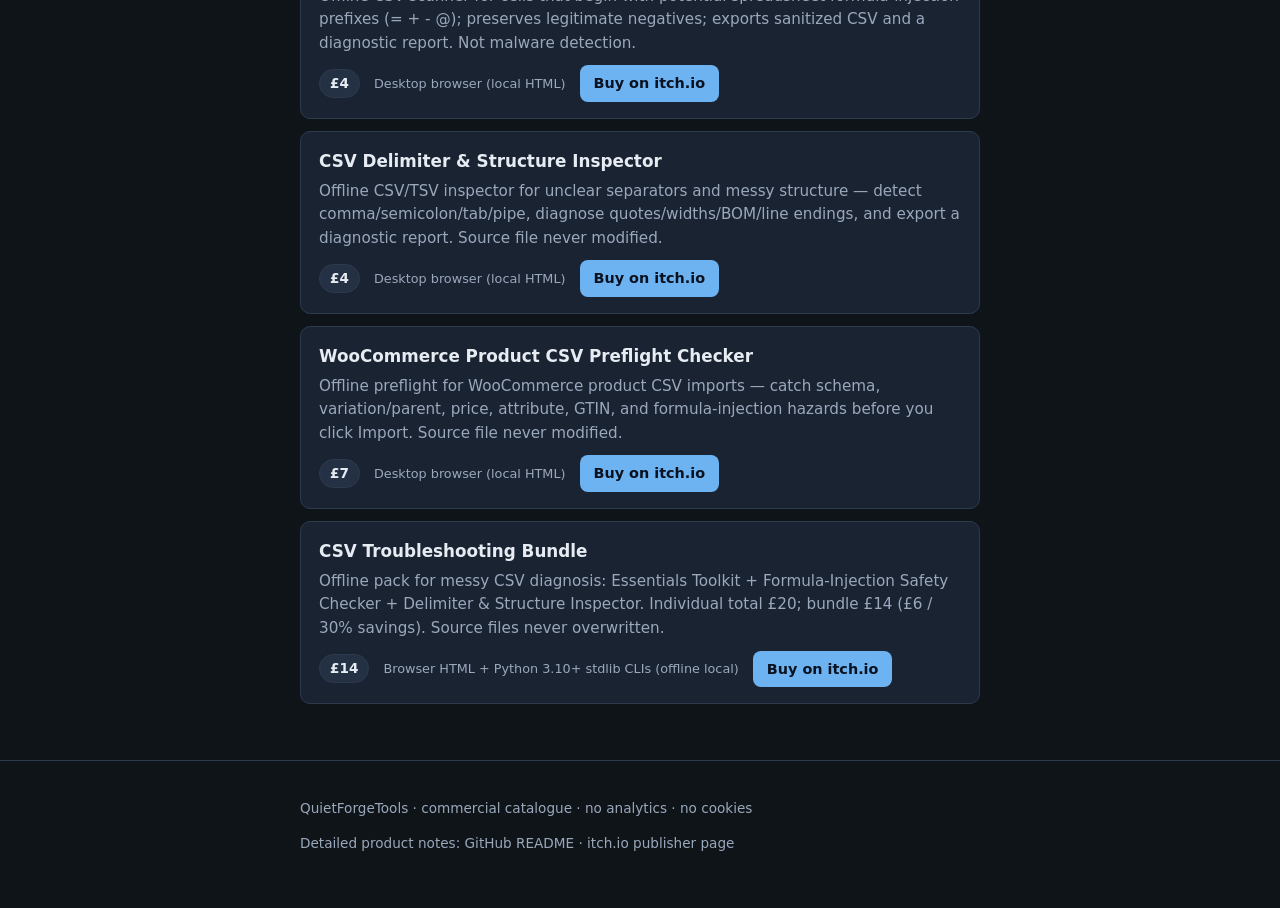
==== commit c15cf81a: "TASK1159: Add WooCommerce Product CSV Preflight Checker (£7) to catalogue" ====
--- a/docs/index.html
+++ b/docs/index.html
@@ -454,6 +454,16 @@
         </article>
 
         <article class="item">
+          <h3>WooCommerce Product CSV Preflight Checker</h3>
+          <p>Offline preflight for WooCommerce product CSV imports — catch schema, variation/parent, price, attribute, GTIN, and formula-injection hazards before you click Import. Source file never modified.</p>
+          <div class="meta">
+            <span class="price">£7</span>
+            <span class="runtime">Desktop browser (local HTML)</span>
+            <a class="btn" href="https://quietforgetools.itch.io/woocommerce-product-csv-preflight-checker">Buy on itch.io</a>
+          </div>
+        </article>
+
+        <article class="item">
           <h3>CSV Troubleshooting Bundle</h3>
           <p>Offline pack for messy CSV diagnosis: Essentials Toolkit + Formula-Injection Safety Checker + Delimiter &amp; Structure Inspector. Individual total £20; bundle £14 (£6 / 30% savings). Source files never overwritten.</p>
           <div class="meta">
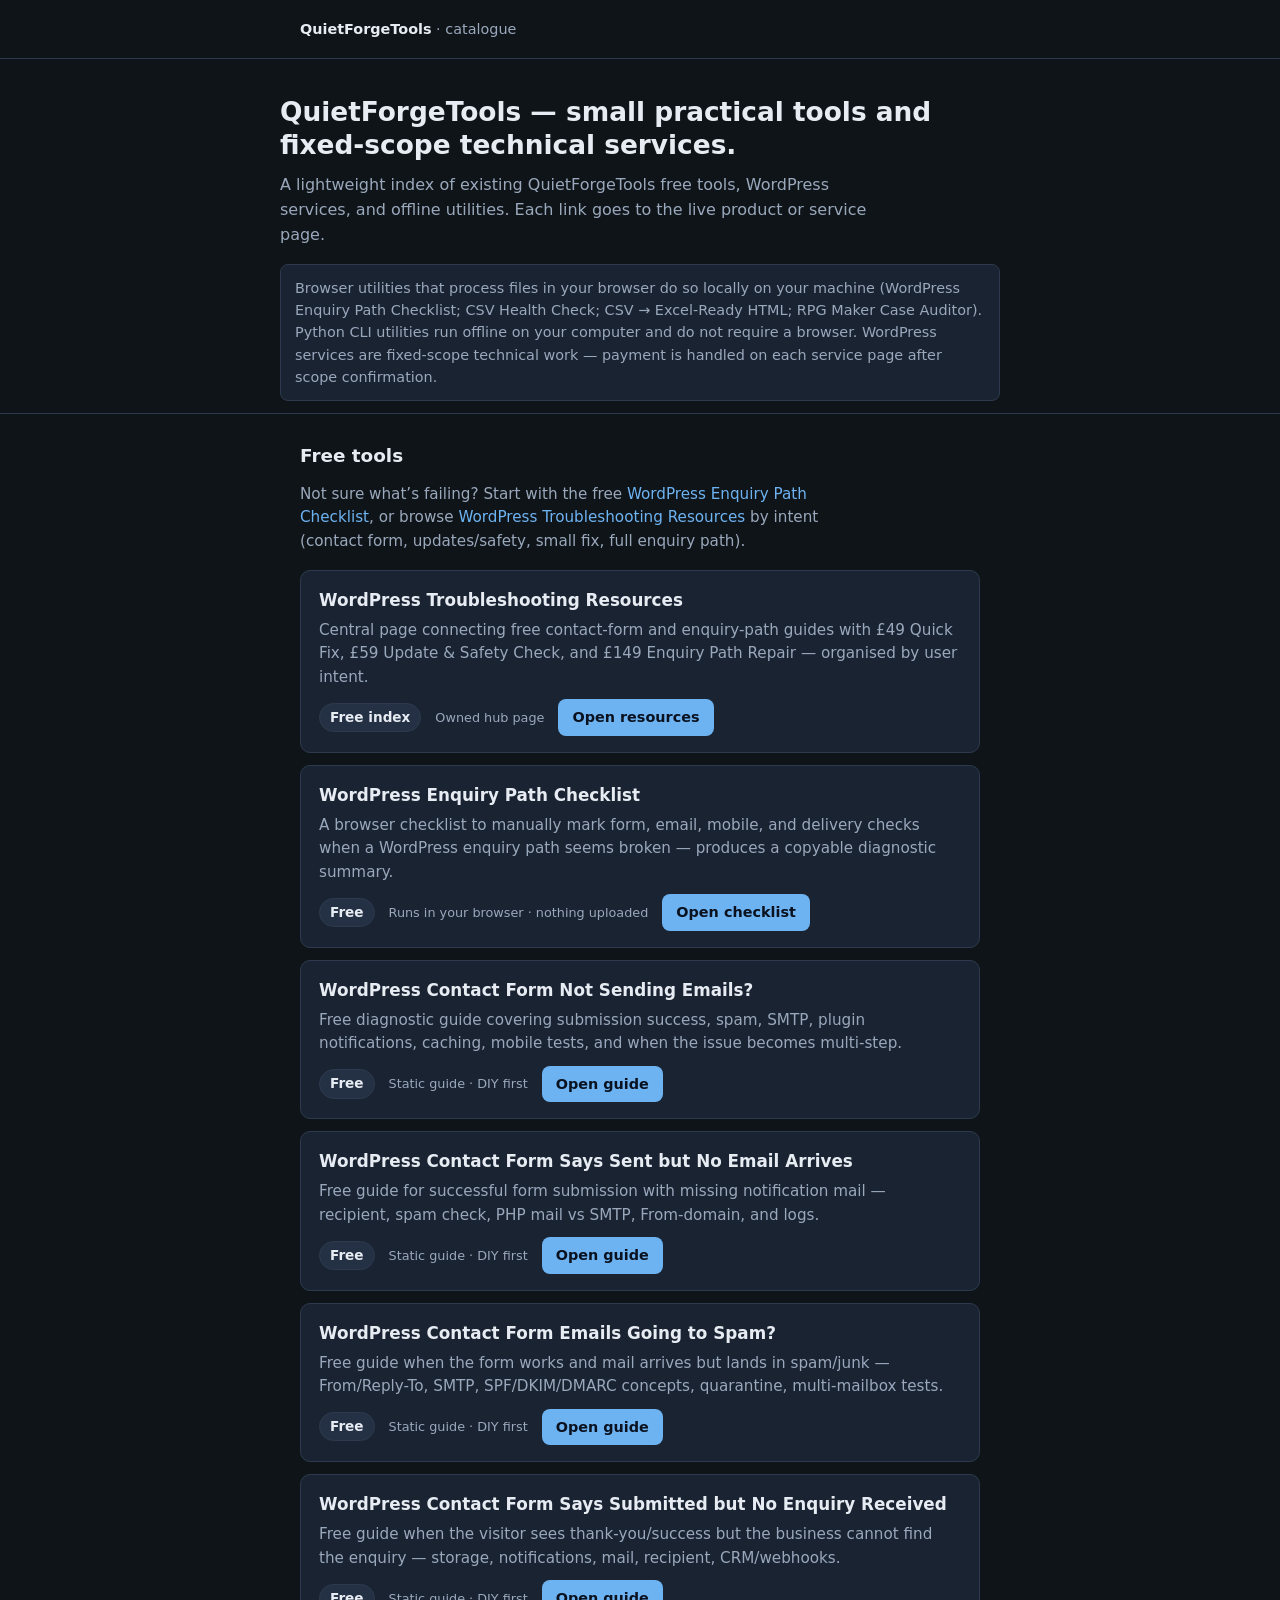
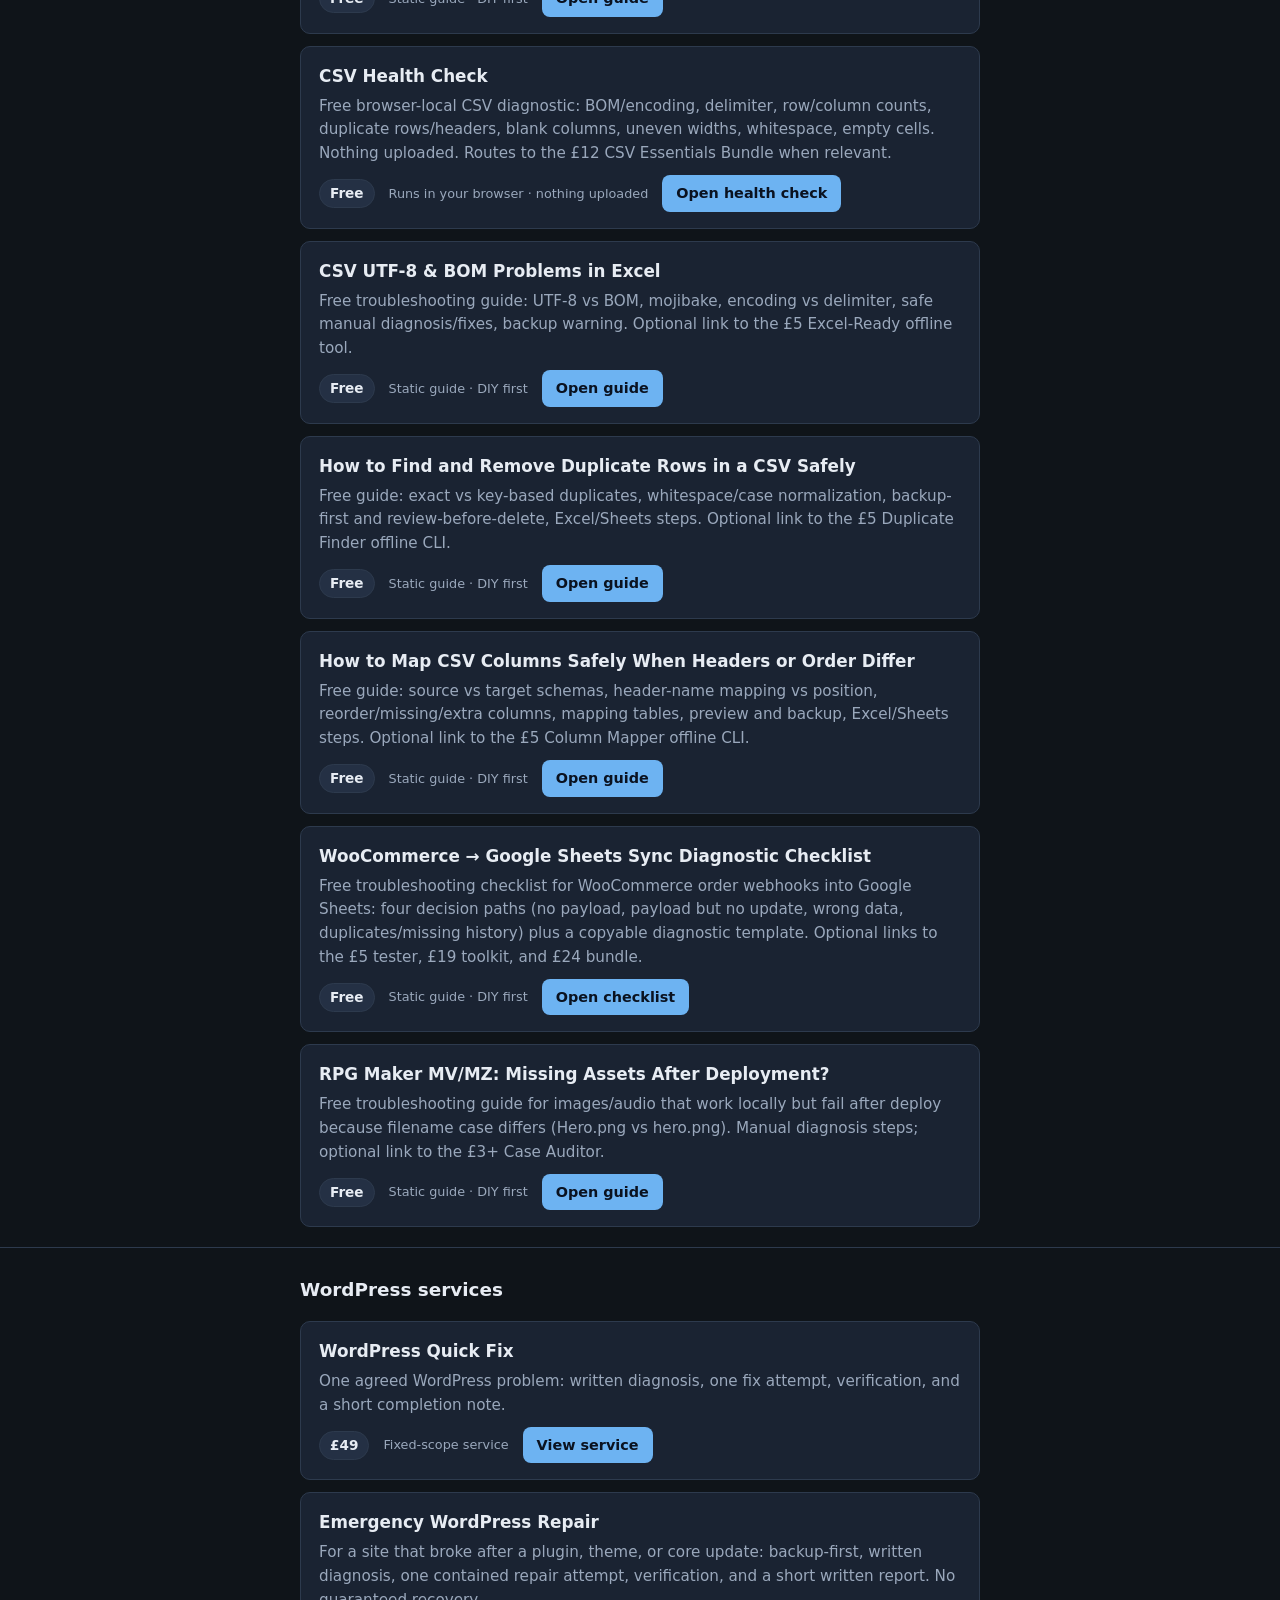
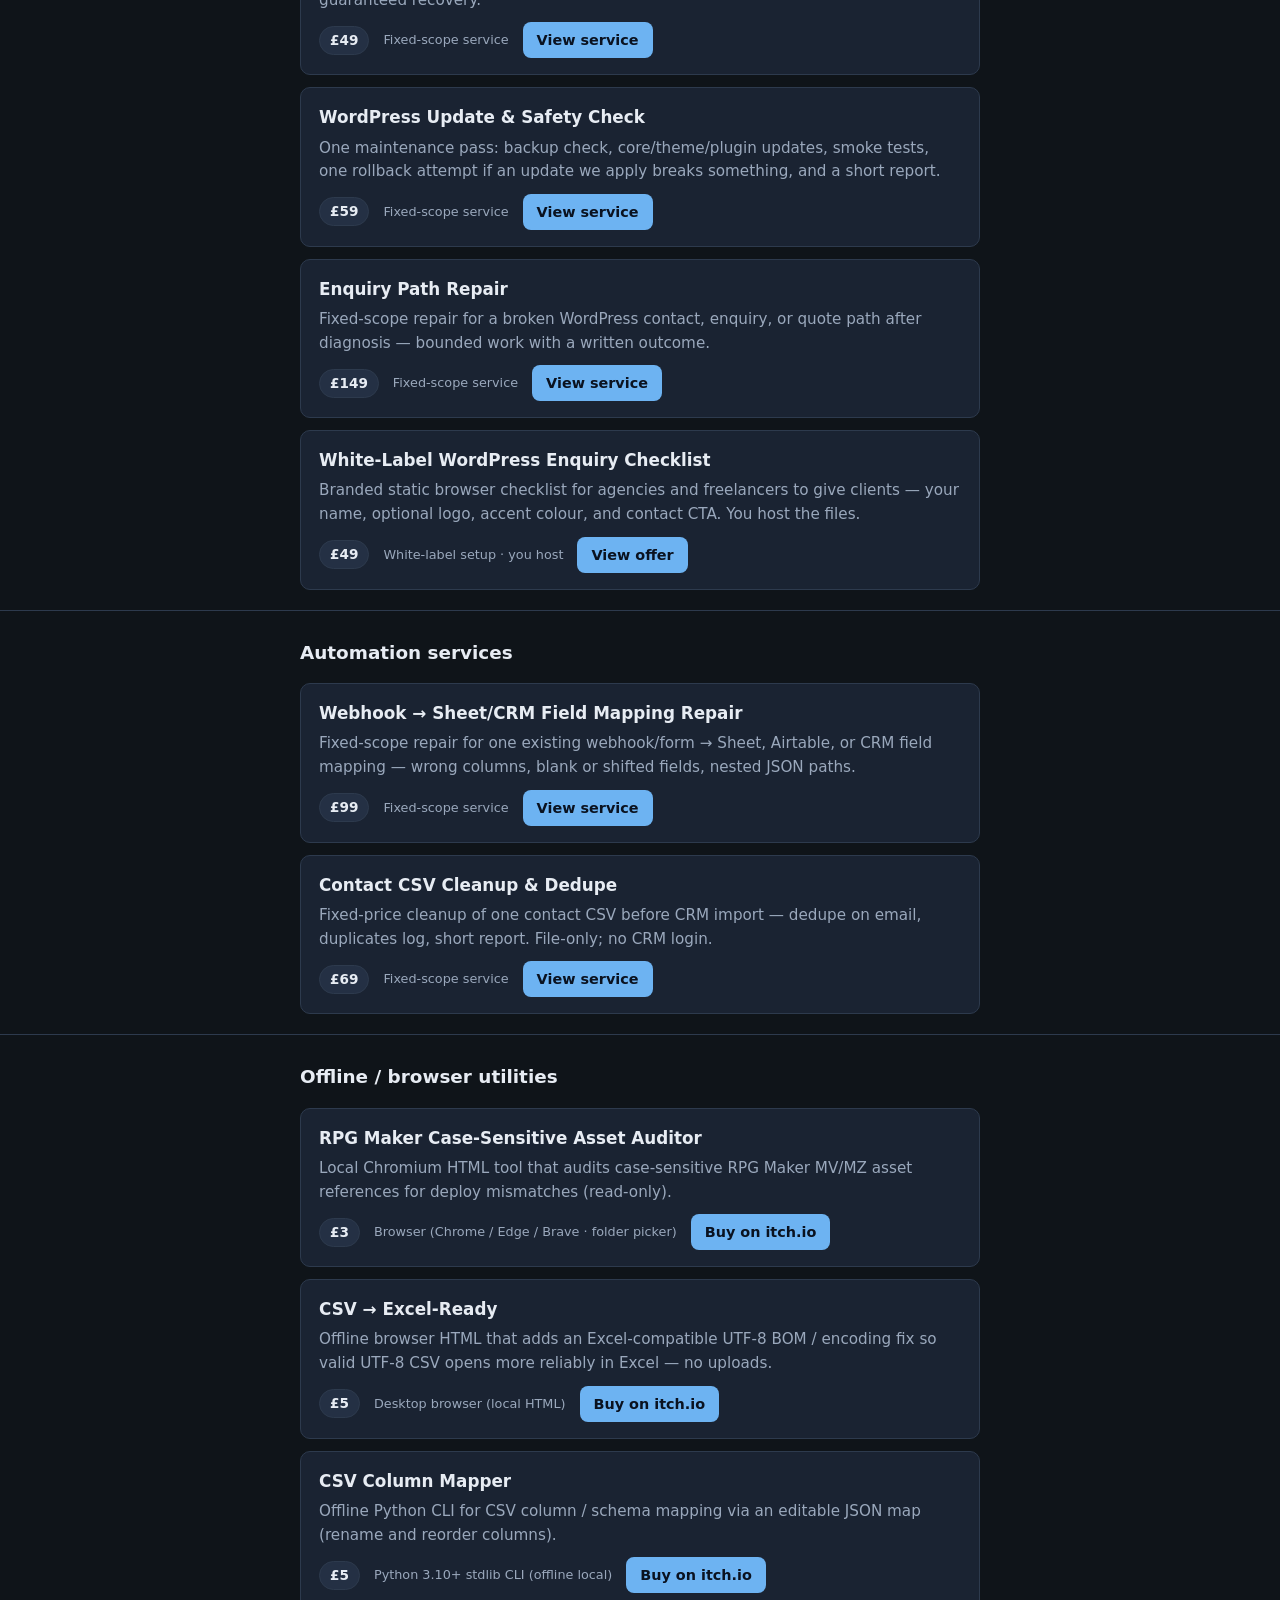
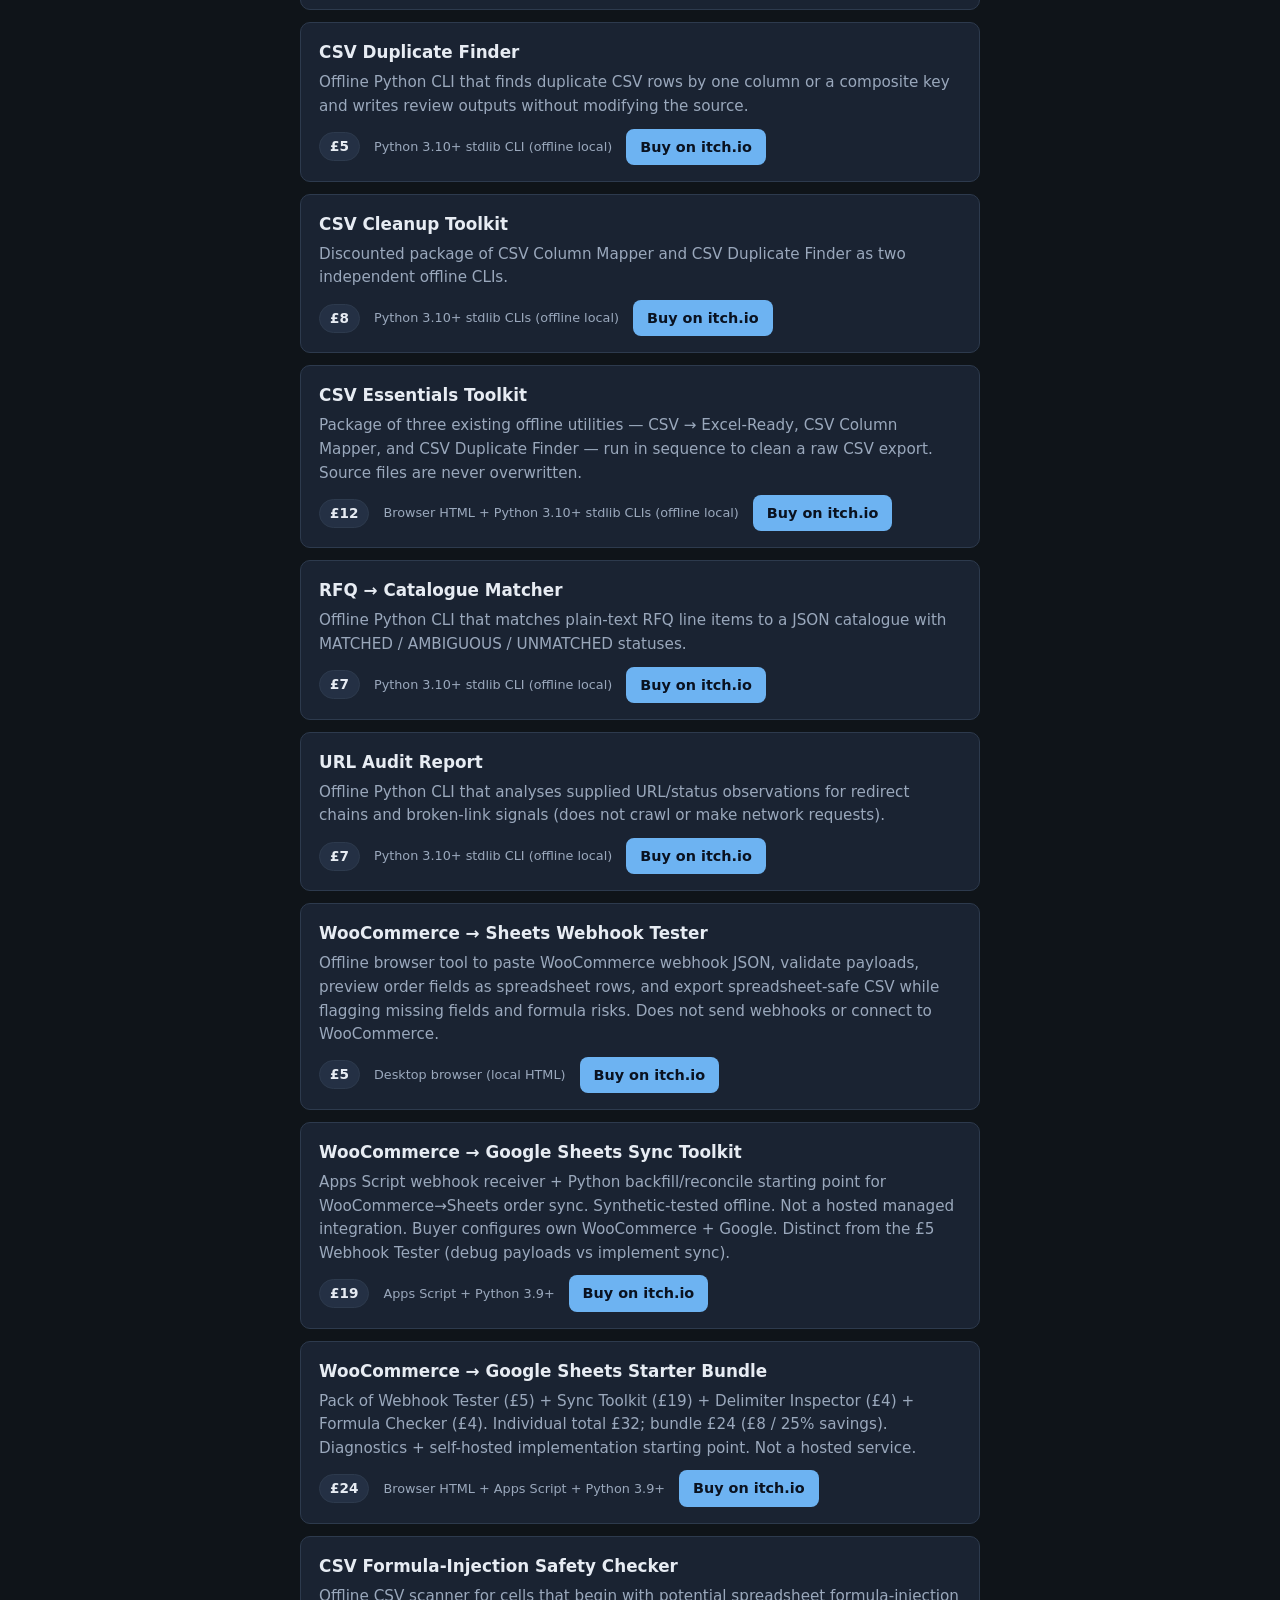
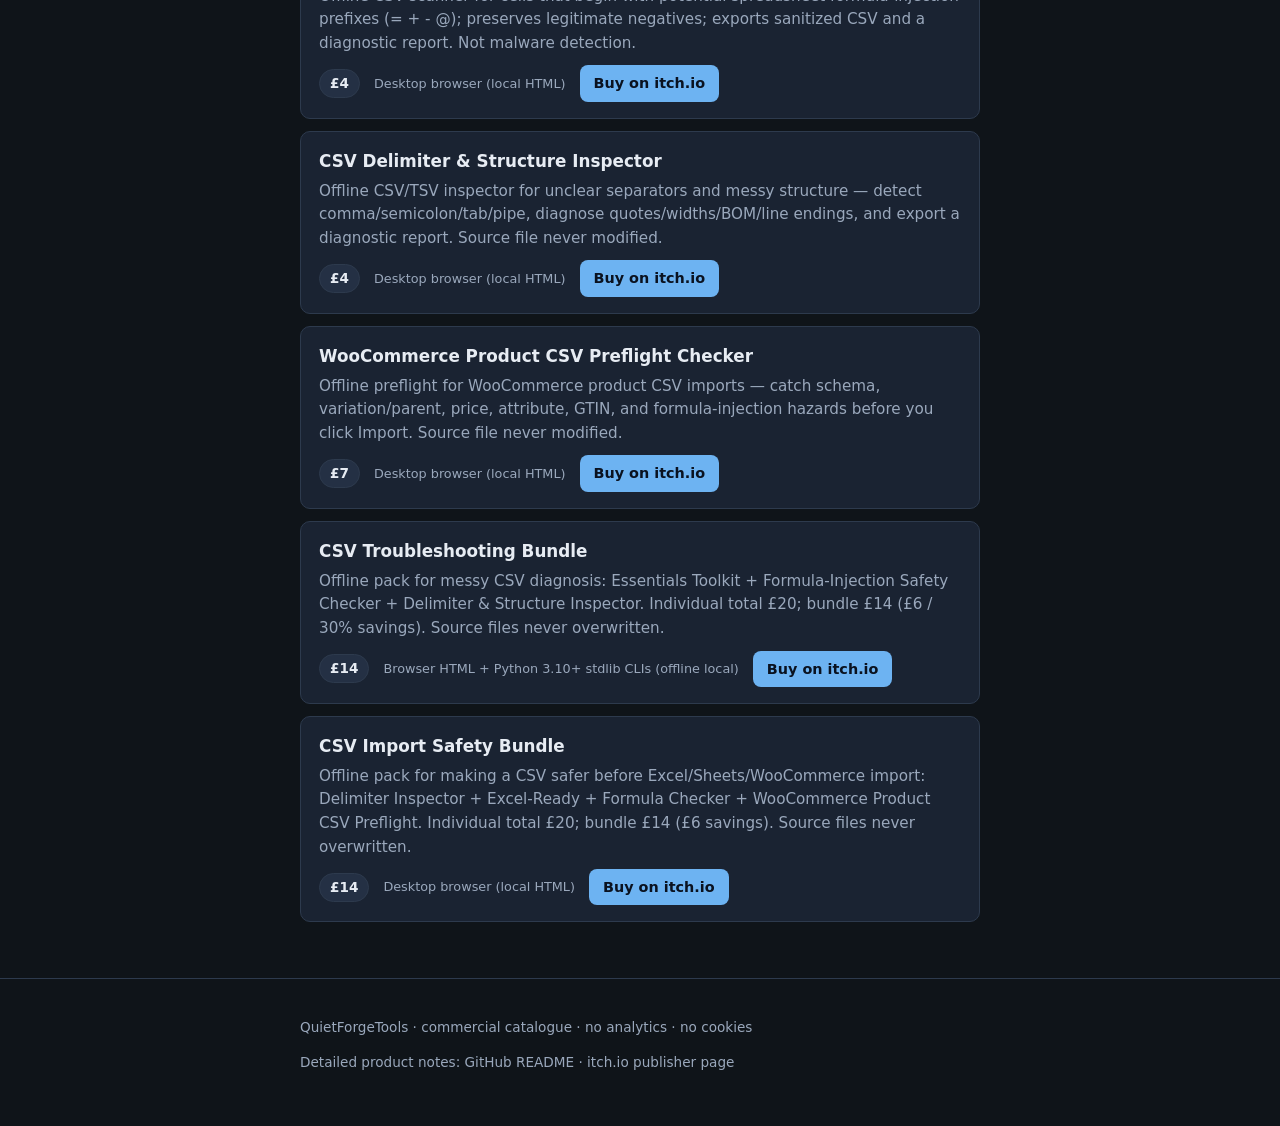
==== commit 9142f24d: "TASK1163: Add CSV Import Safety Bundle (£14) to catalogue" ====
--- a/docs/index.html
+++ b/docs/index.html
@@ -472,6 +472,16 @@
             <a class="btn" href="https://quietforgetools.itch.io/csv-troubleshooting-bundle">Buy on itch.io</a>
           </div>
         </article>
+
+        <article class="item">
+          <h3>CSV Import Safety Bundle</h3>
+          <p>Offline pack for making a CSV safer before Excel/Sheets/WooCommerce import: Delimiter Inspector + Excel-Ready + Formula Checker + WooCommerce Product CSV Preflight. Individual total £20; bundle £14 (£6 savings). Source files never overwritten.</p>
+          <div class="meta">
+            <span class="price">£14</span>
+            <span class="runtime">Desktop browser (local HTML)</span>
+            <a class="btn" href="https://quietforgetools.itch.io/csv-import-safety-bundle">Buy on itch.io</a>
+          </div>
+        </article>
       </div>
     </section>
   </main>
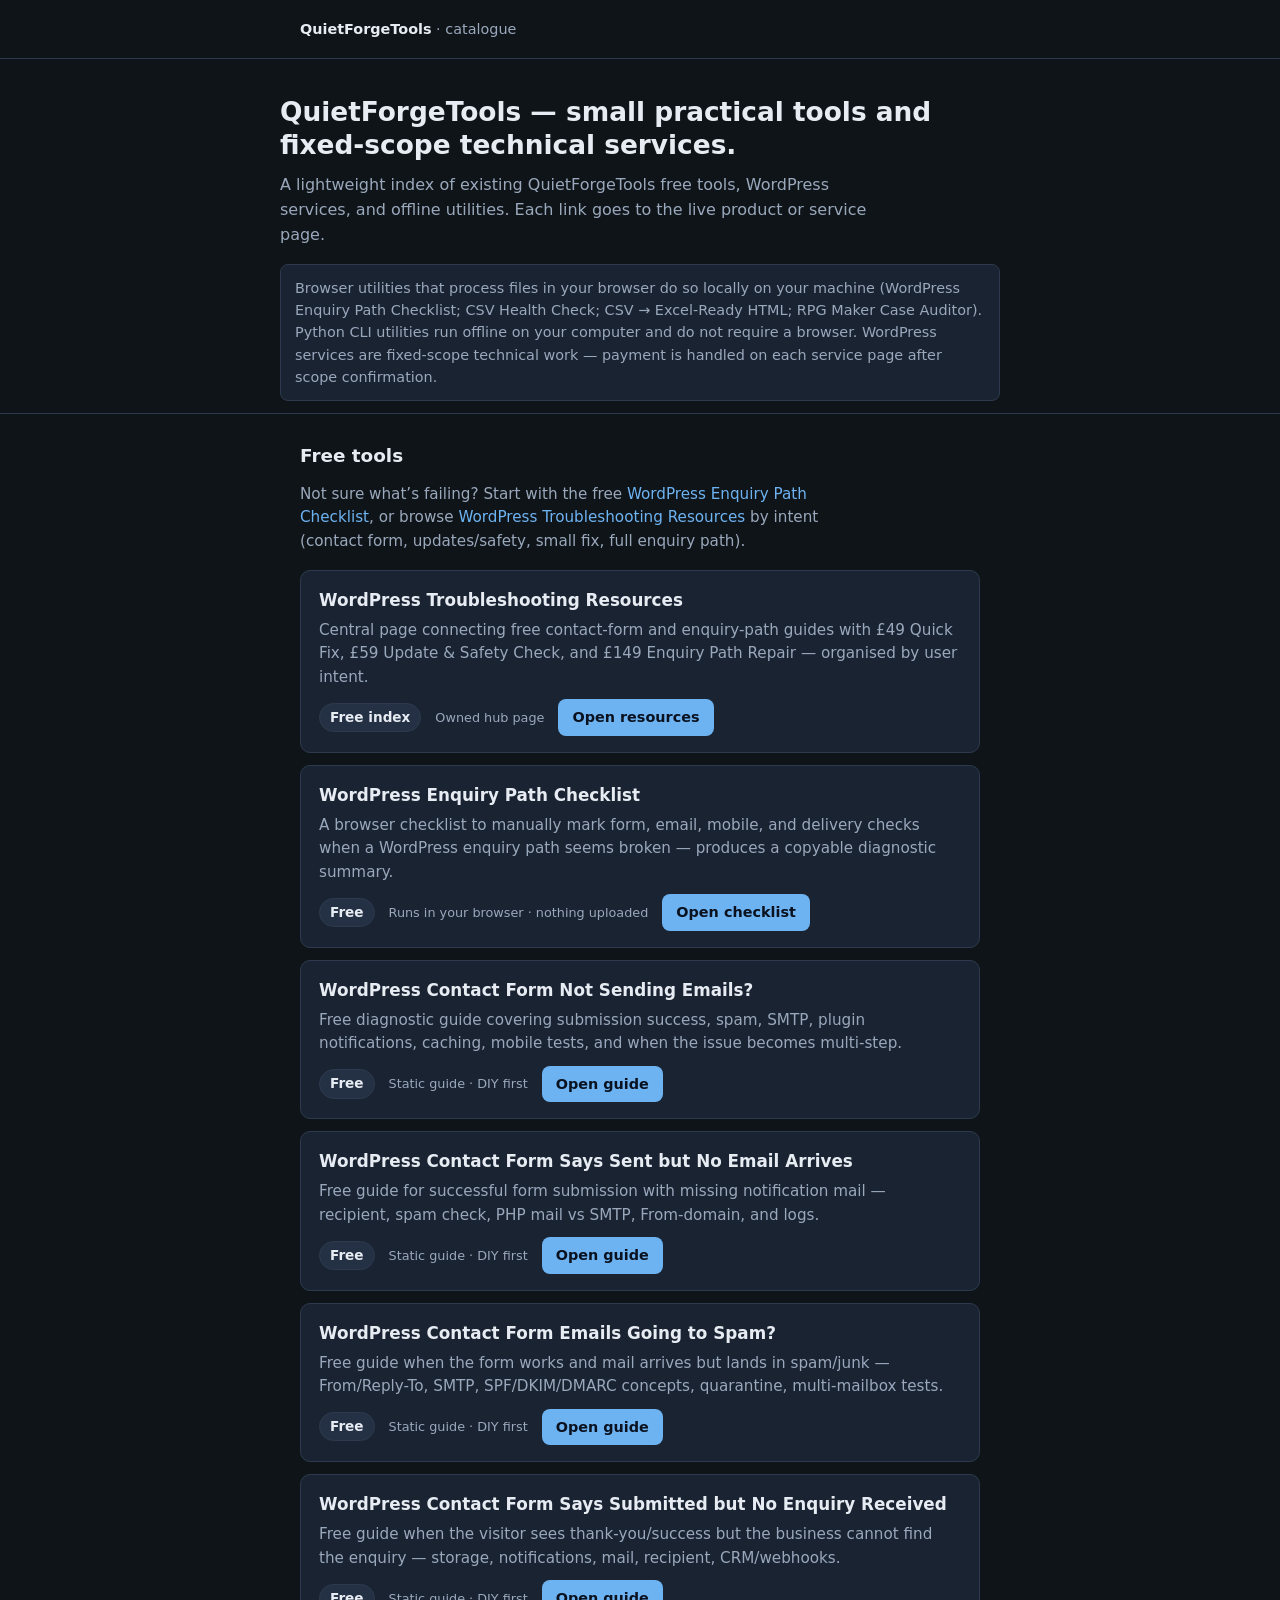
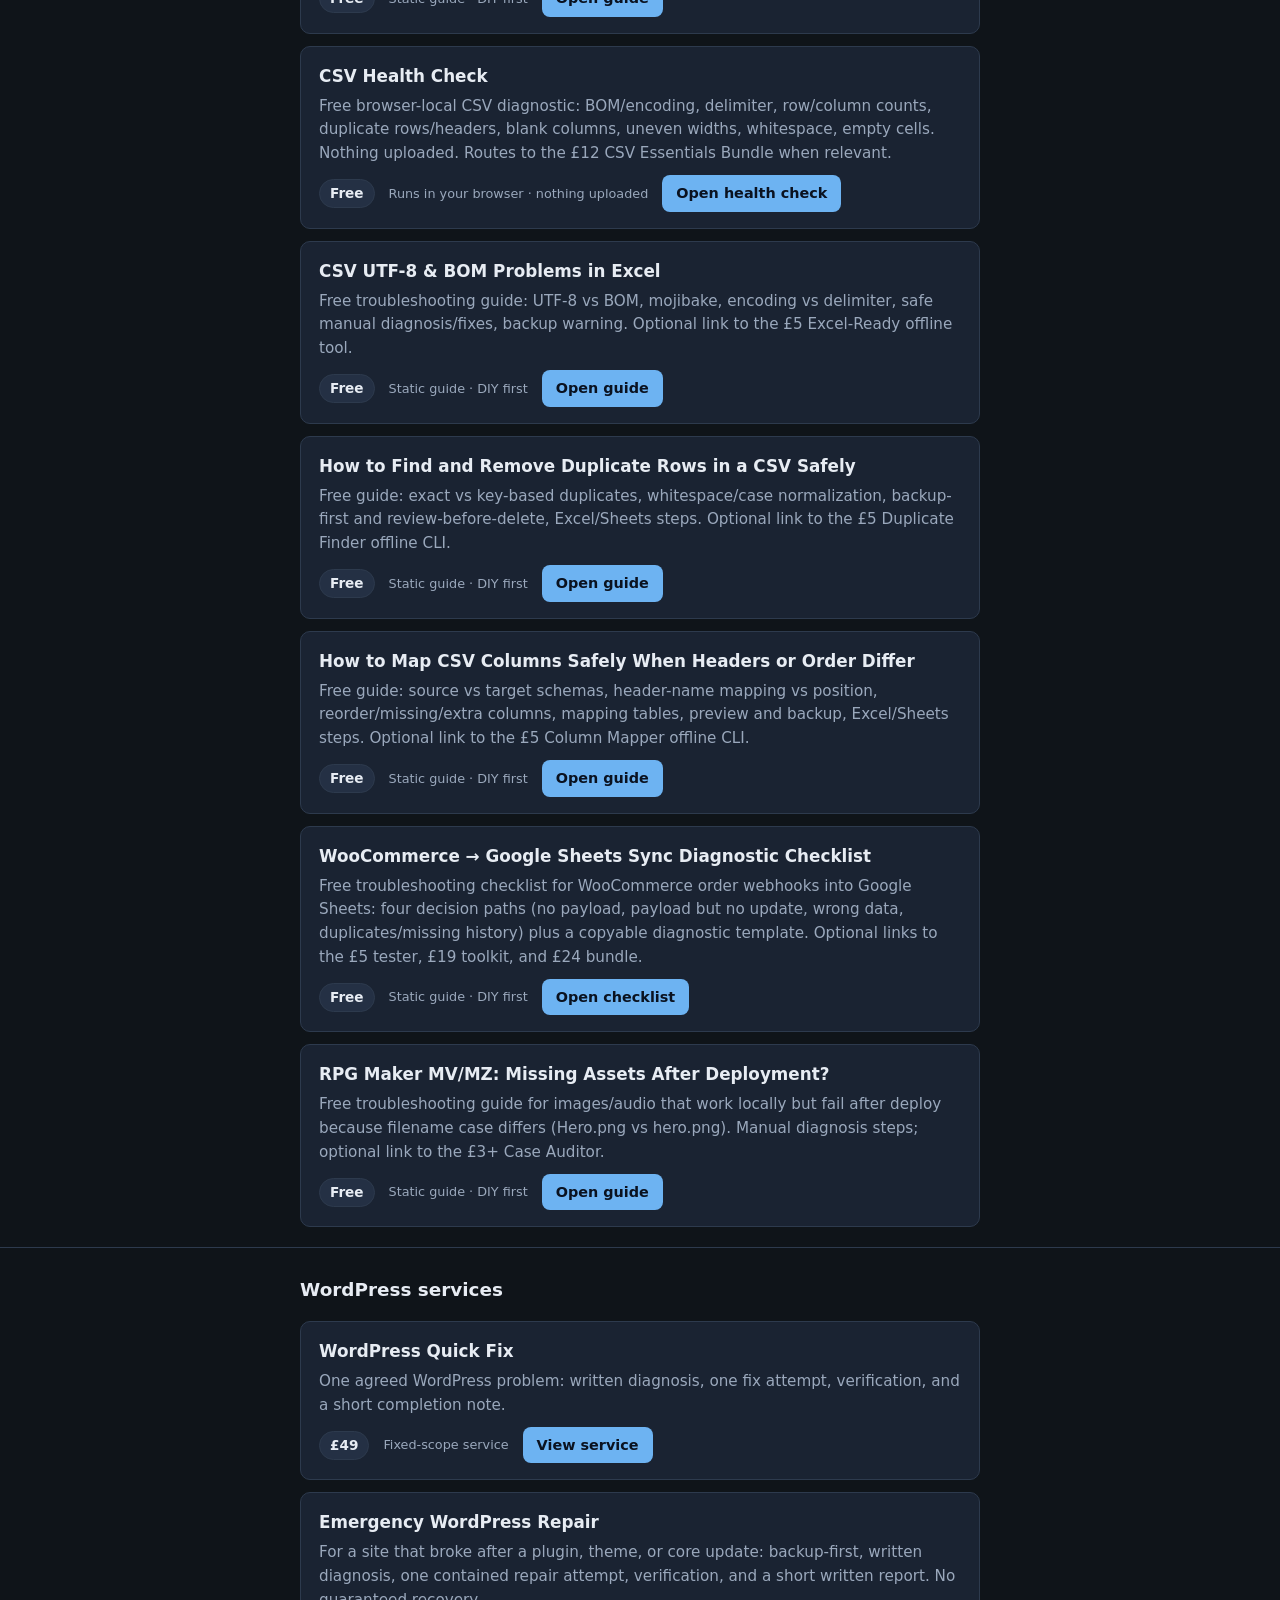
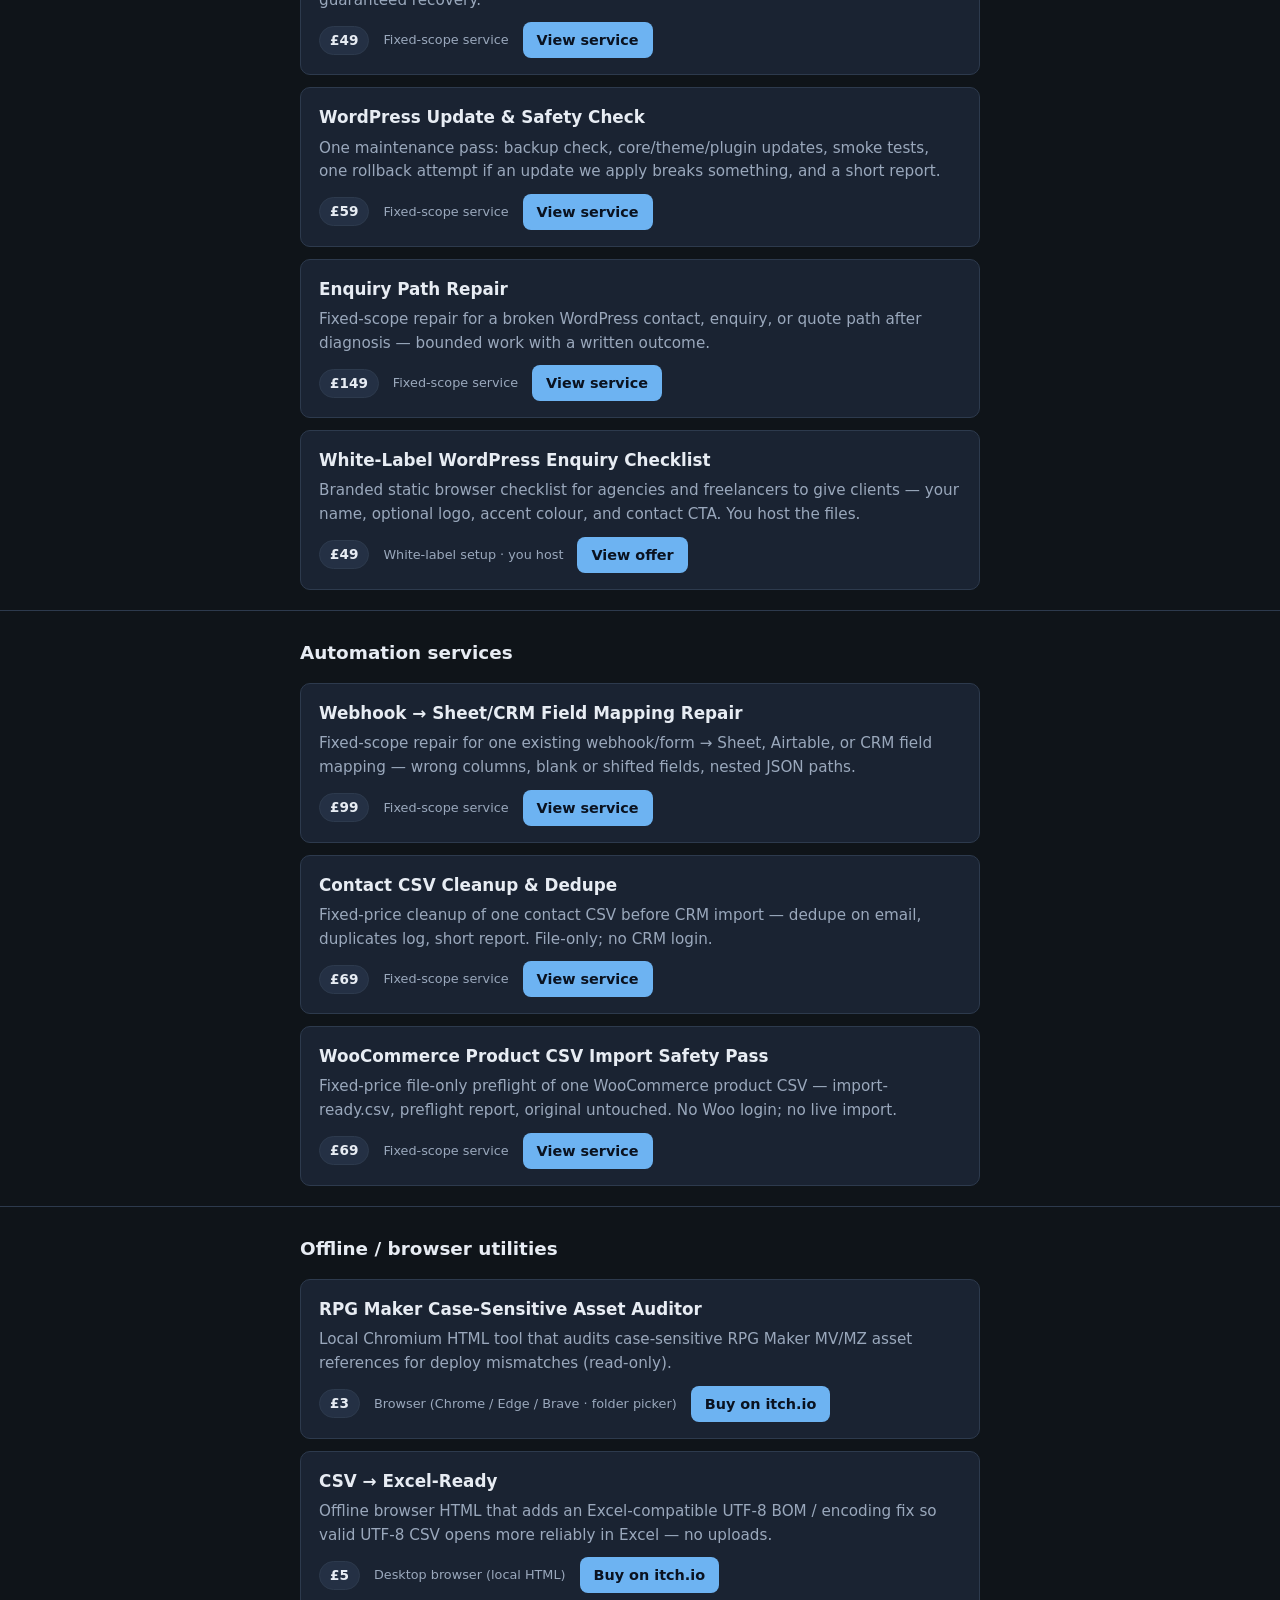
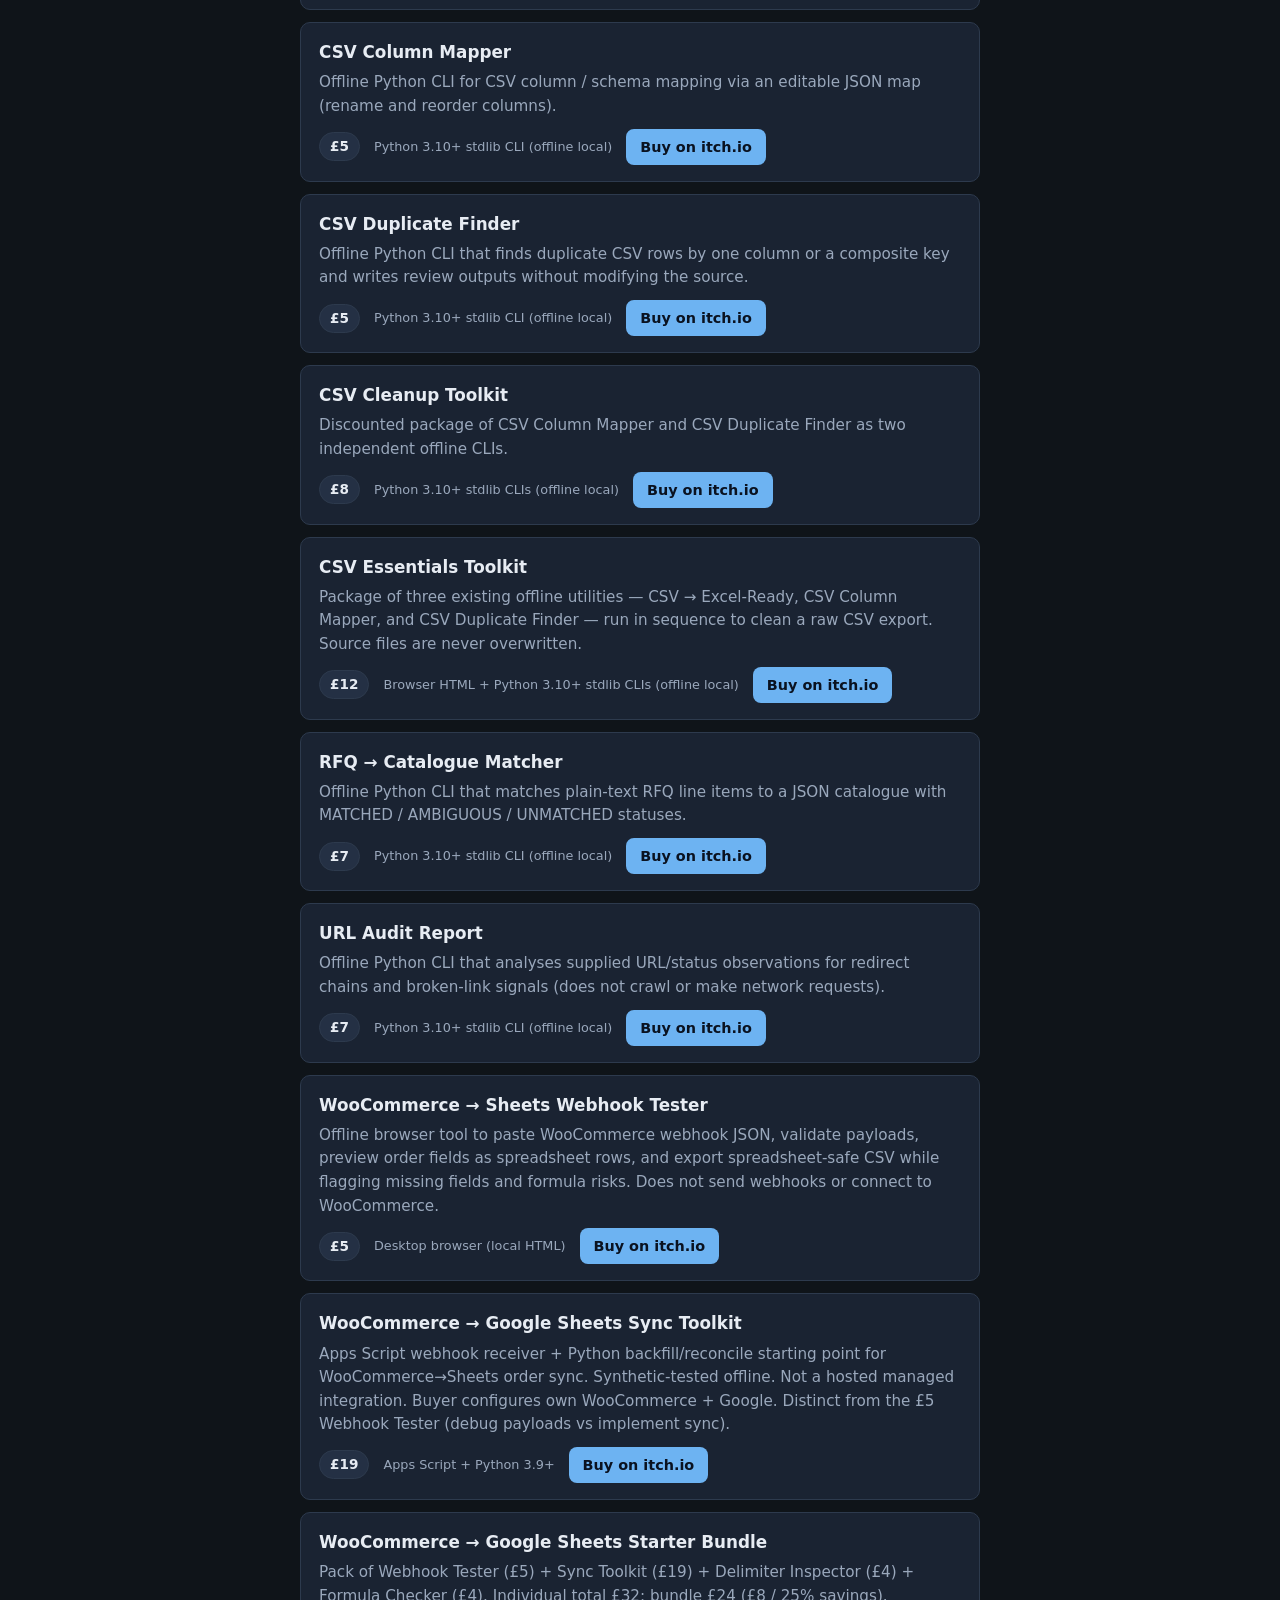
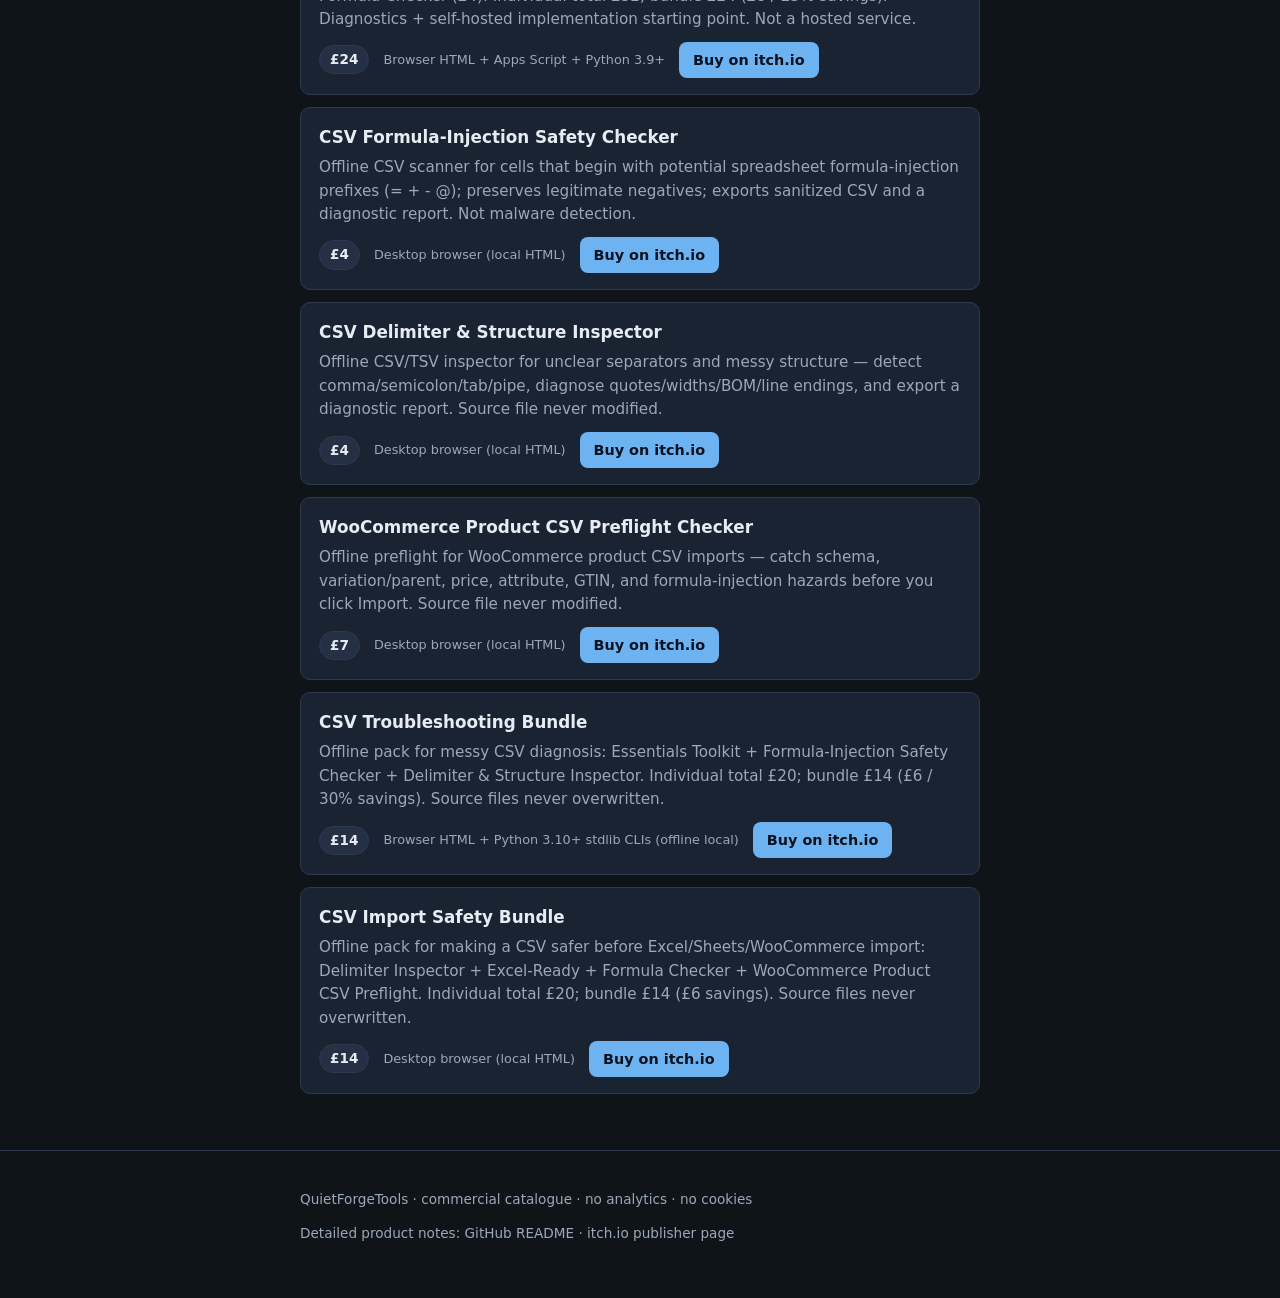
==== commit 8692318e: "TASK1176 (local task1228): add WooCommerce Product CSV Import Safety Pass £69 to Automation services" ====
--- a/docs/index.html
+++ b/docs/index.html
@@ -315,6 +315,16 @@
             <a class="btn" href="https://mamonasr789-png.github.io/quietforgetools-contact-csv-cleanup/">View service</a>
           </div>
         </article>
+
+        <article class="item">
+          <h3>WooCommerce Product CSV Import Safety Pass</h3>
+          <p>Fixed-price file-only preflight of one WooCommerce product CSV — import-ready.csv, preflight report, original untouched. No Woo login; no live import.</p>
+          <div class="meta">
+            <span class="price">£69</span>
+            <span class="runtime">Fixed-scope service</span>
+            <a class="btn" href="https://mamonasr789-png.github.io/quietforgetools-product-csv-import-safety-pass/">View service</a>
+          </div>
+        </article>
       </div>
     </section>
 
